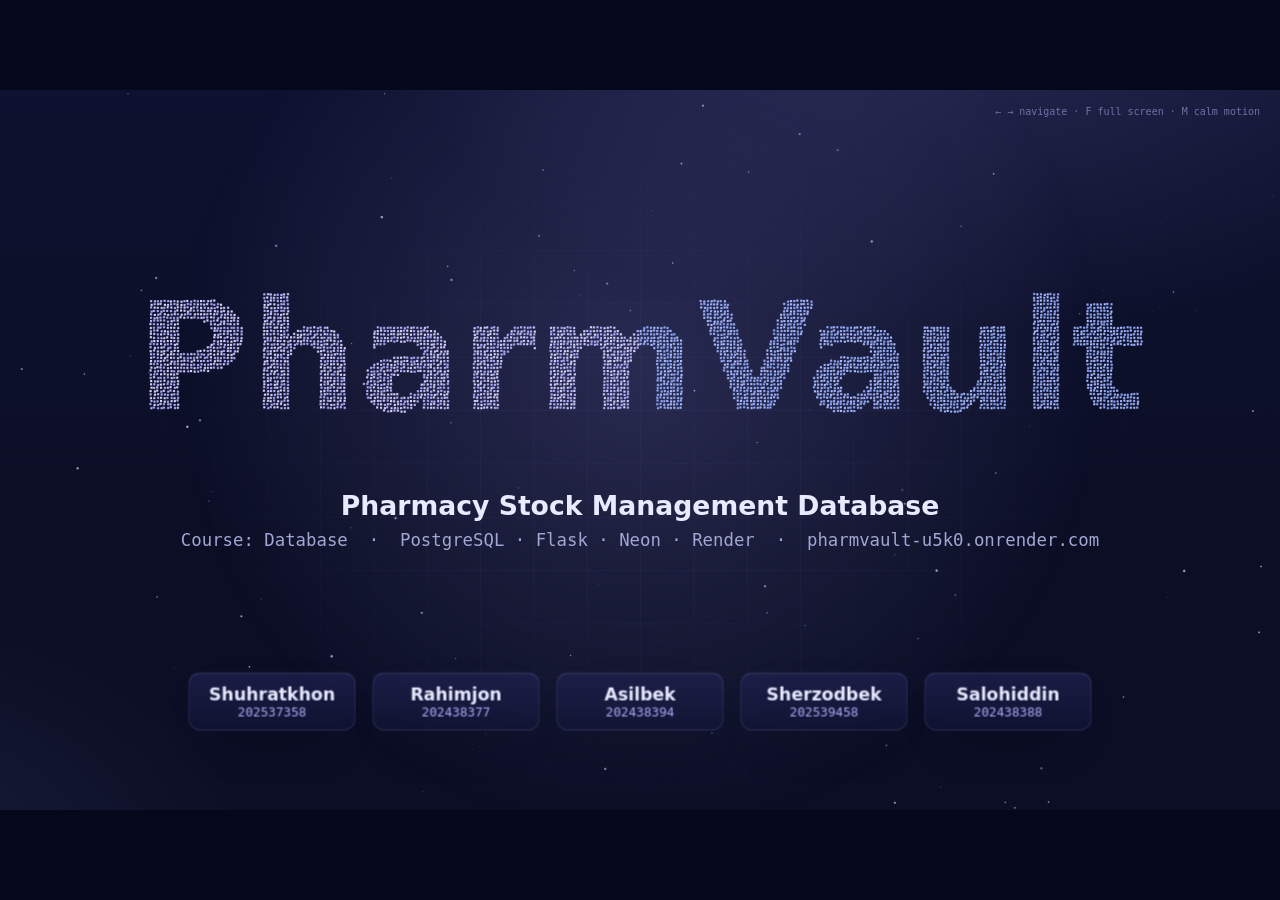
==== presentation.html @ 6c40a57d "Add project presentation" ====
<!DOCTYPE html>
<html lang="en">
<head>
<meta charset="UTF-8" />
<meta name="viewport" content="width=device-width, initial-scale=1.0" />
<title>PharmVault — Database Project</title>
<style>
:root{
  --bg:#0b0e24; --bg2:#0e1230; --panel:#13173a; --line:#262b5c; --line2:#3b4180;
  --lav:#b0adf9; --mauve:#9d9af4; --blue:#8fa8f5; --deep:#6c67d8;
  --text:#e9eaff; --sub:#a2a6d2; --muted:#767bb0;
  --red:#e07289; --yellow:#e6cf8a; --green:#86d1a8;
  --mono:"Cascadia Code","Consolas","SFMono-Regular",monospace;
  --sans:"Segoe UI","Inter",system-ui,-apple-system,sans-serif;
}
*{box-sizing:border-box}
html,body{margin:0;height:100%;background:#05071a;overflow:hidden;font-family:var(--sans);color:var(--text)}
#viewport{position:fixed;inset:0}
#stage{position:absolute;left:50%;top:50%;width:1920px;height:1080px;transform-origin:center center;overflow:hidden;transform:translate(-50%,-50%);
  background:radial-gradient(1400px 800px at 75% -10%,rgba(157,154,244,.16),transparent 60%),
             radial-gradient(1000px 700px at -10% 110%,rgba(143,168,245,.10),transparent 60%),
             linear-gradient(180deg,#0e1230,#0b0e24 65%)}
#grid{position:absolute;inset:0;pointer-events:none;opacity:.35;
  background-image:linear-gradient(rgba(59,65,128,.35) 1px,transparent 1px),linear-gradient(90deg,rgba(59,65,128,.35) 1px,transparent 1px);
  background-size:80px 80px;mask-image:radial-gradient(1100px 700px at 50% 50%,#000 30%,transparent 80%)}
#stars{position:absolute;inset:0;pointer-events:none}

/* ---------- slides ---------- */
.slide{position:absolute;inset:0;padding:96px 120px 110px;display:none}
.slide.active{display:block}
.kicker{font-family:var(--mono);font-size:24px;letter-spacing:.08em;color:var(--lav);display:flex;align-items:center;gap:16px}
.kicker::before{content:"";width:44px;height:2px;background:linear-gradient(90deg,var(--lav),transparent)}
h2{font-size:68px;line-height:1.05;margin:14px 0 0;font-weight:700;letter-spacing:-.01em}
h2 .hl{background:linear-gradient(90deg,var(--lav),var(--blue));-webkit-background-clip:text;background-clip:text;color:transparent}
.lead{font-size:30px;line-height:1.45;color:var(--sub);margin:24px 0 0;max-width:1050px}
.cols{display:grid;grid-template-columns:minmax(0,1fr) minmax(0,1fr);gap:70px;margin-top:46px;align-items:center}
.cols.wide-right{grid-template-columns:600px minmax(0,1fr)}
.bul{list-style:none;margin:0;padding:0;display:grid;gap:22px}
.bul li{font-size:28px;line-height:1.38;color:var(--text);padding-left:40px;position:relative}
.bul li::before{content:"";position:absolute;left:0;top:13px;width:14px;height:14px;border-radius:4px;background:linear-gradient(135deg,var(--lav),var(--deep));box-shadow:0 0 14px rgba(176,173,249,.6)}
.bul li b{color:var(--lav);font-weight:600}
.bul.small li{font-size:24px}
.glass{background:linear-gradient(180deg,rgba(31,35,80,.75),rgba(19,23,58,.6));border:1px solid rgba(176,173,249,.22);border-radius:22px;
  box-shadow:0 30px 80px -40px #000,inset 0 1px 0 rgba(255,255,255,.06);backdrop-filter:blur(6px)}
.mono{font-family:var(--mono)}
.tag{display:inline-block;font-family:var(--mono);font-size:18px;padding:4px 12px;border-radius:999px;border:1px solid var(--line2);color:var(--sub)}
svg text{font-family:var(--sans)}

/* footer */
#footer{position:absolute;left:120px;right:120px;bottom:40px;display:flex;justify-content:space-between;align-items:center;font-family:var(--mono);font-size:18px;color:var(--muted);pointer-events:none}
#footer .brand{display:flex;align-items:center;gap:12px;color:var(--sub)}
#footer .brand svg{width:26px;height:26px}
#progress{position:absolute;left:0;bottom:0;height:4px;background:linear-gradient(90deg,var(--lav),var(--blue));box-shadow:0 0 12px var(--lav);transition:width .5s ease}
#hint{position:absolute;right:30px;top:24px;font-family:var(--mono);font-size:15px;color:var(--muted);opacity:.0;transition:opacity .6s}
#hint.show{opacity:.9}

/* ---------- common entrance animations (only while a slide is active) ---------- */
@keyframes up{from{opacity:0;transform:translateY(30px)}to{opacity:1;transform:none}}
@keyframes fade{from{opacity:0}to{opacity:1}}
@keyframes pop{from{opacity:0;transform:scale(.85)}to{opacity:1;transform:none}}
@keyframes draw{from{stroke-dashoffset:var(--len,1200)}to{stroke-dashoffset:0}}
.active .in{animation:up .8s cubic-bezier(.2,.8,.2,1) both}
.active .in.d1{animation-delay:.15s}.active .in.d2{animation-delay:.3s}.active .in.d3{animation-delay:.45s}
.active .in.d4{animation-delay:.6s}.active .in.d5{animation-delay:.75s}.active .in.d6{animation-delay:.9s}.active .in.d7{animation-delay:1.05s}
.active .bul li{animation:up .7s cubic-bezier(.2,.8,.2,1) both}
.active .bul li:nth-child(1){animation-delay:.35s}.active .bul li:nth-child(2){animation-delay:.5s}.active .bul li:nth-child(3){animation-delay:.65s}
.active .bul li:nth-child(4){animation-delay:.8s}.active .bul li:nth-child(5){animation-delay:.95s}.active .bul li:nth-child(6){animation-delay:1.1s}
.active .bul li:nth-child(7){animation-delay:1.25s}

/* ---------- TITLE ---------- */
#s0{padding:0}
#title-canvas{position:absolute;inset:0}
#s0 .t-fallback{position:absolute;left:0;right:0;top:300px;text-align:center;font-size:230px;font-weight:800;letter-spacing:-.02em;opacity:0;
  background:linear-gradient(90deg,#d4d1ff,#8fa8f5);-webkit-background-clip:text;background-clip:text;color:transparent}
#s0 .t-sub{position:absolute;left:0;right:0;top:600px;text-align:center}
#s0 .t-sub .line1{font-size:40px;color:var(--text);font-weight:600}
#s0 .t-sub .line2{font-size:26px;color:var(--sub);margin-top:14px;font-family:var(--mono)}
#s0 .team{position:absolute;left:0;right:0;bottom:120px;display:flex;justify-content:center;gap:26px;flex-wrap:wrap}
#s0 .member{padding:16px 26px;border-radius:16px;text-align:center;min-width:250px}
#s0 .member b{display:block;font-size:26px;font-weight:600}
#s0 .member span{font-family:var(--mono);font-size:19px;color:var(--lav)}
.active#s0 .t-sub{animation:up 1s 2.2s both}
.active#s0 .member{animation:up .8s both}
.active#s0 .member:nth-child(1){animation-delay:2.5s}.active#s0 .member:nth-child(2){animation-delay:2.62s}.active#s0 .member:nth-child(3){animation-delay:2.74s}
.active#s0 .member:nth-child(4){animation-delay:2.86s}.active#s0 .member:nth-child(5){animation-delay:2.98s}

/* ---------- S1 intro: notes & pills flow into DB ---------- */
@keyframes flow{0%{transform:translate(0,0) rotate(0);opacity:0}12%{opacity:1}75%{opacity:1}100%{transform:translate(var(--dx),var(--dy)) rotate(var(--r));opacity:0}}
@keyframes dbpulse{0%,100%{filter:drop-shadow(0 0 18px rgba(176,173,249,.45))}50%{filter:drop-shadow(0 0 40px rgba(176,173,249,.9))}}
.flow-item{transform-box:fill-box;transform-origin:center}
.active .flow-item{animation:flow 4.2s linear infinite;animation-delay:var(--dl)}
.active .db-cyl{animation:dbpulse 3s ease-in-out infinite}
@keyframes rowsfill{from{opacity:0;transform:translateX(-30px)}to{opacity:1;transform:none}}
.active .db-row{animation:rowsfill .6s both}

/* ---------- S2 objective tiles ---------- */
.tiles{display:grid;grid-template-columns:1fr 1fr;gap:34px;margin-top:56px;position:relative}
.tile{padding:38px 40px;position:relative;overflow:hidden}
.tile .ic{width:64px;height:64px;border-radius:16px;display:grid;place-items:center;background:rgba(176,173,249,.14);border:1px solid rgba(176,173,249,.35)}
.tile .ic svg{width:36px;height:36px;stroke:var(--lav);fill:none;stroke-width:1.8;stroke-linecap:round;stroke-linejoin:round}
.tile h3{font-size:40px;margin:22px 0 10px}
.tile p{font-size:25px;line-height:1.45;color:var(--sub);margin:0}
.tile .num{position:absolute;right:30px;top:24px;font-family:var(--mono);font-size:22px;color:var(--muted)}
@keyframes tileglow{0%,100%{border-color:rgba(176,173,249,.22);box-shadow:0 30px 80px -40px #000}
  10%,30%{border-color:rgba(176,173,249,.95);box-shadow:0 0 50px -6px rgba(157,154,244,.65),0 30px 80px -40px #000}}
.active .tile{animation:pop .7s both,tileglow 6s infinite}
.active .tile:nth-child(1){animation-delay:.2s,1.2s}.active .tile:nth-child(2){animation-delay:.35s,2.7s}
.active .tile:nth-child(3){animation-delay:.5s,4.2s}.active .tile:nth-child(4){animation-delay:.65s,5.7s}

/* ---------- S3 front-end frame with mini UI ---------- */
.frame{position:relative;height:640px;border-radius:26px;padding:16px;
  background:linear-gradient(135deg,rgba(176,173,249,.6),rgba(143,168,245,.2),rgba(108,103,216,.6));box-shadow:0 0 90px -10px rgba(157,154,244,.55)}
.frame-in{position:relative;height:100%;border-radius:16px;background:#0d1030;overflow:hidden}
.ui-top{height:46px;display:flex;align-items:center;gap:9px;padding:0 18px;border-bottom:1px solid var(--line)}
.ui-top i{width:12px;height:12px;border-radius:50%;background:var(--line2)} .ui-top i:nth-child(1){background:var(--red)}.ui-top i:nth-child(2){background:var(--yellow)}.ui-top i:nth-child(3){background:var(--green)}
.ui-top span{margin-left:16px;font-family:var(--mono);font-size:15px;color:var(--muted)}
.ui-body{position:absolute;inset:46px 0 0;display:grid;grid-template-columns:190px 1fr}
.ui-side{border-right:1px solid var(--line);padding:16px;display:grid;align-content:start;gap:10px}
.ui-side div{height:30px;border-radius:8px;background:#1b1f4a}
.ui-side div.on{background:linear-gradient(90deg,var(--lav),var(--mauve))}
.ui-side div.warn{background:rgba(230,207,138,.25)} .ui-side div.dang{background:rgba(224,114,137,.25)}
.screen{position:absolute;inset:0;padding:22px;opacity:0}
@keyframes cycle{0%{opacity:0;transform:translateY(16px)}4%,30%{opacity:1;transform:none}34%,100%{opacity:0;transform:translateY(-10px)}}
.active .screen{animation:cycle 12s infinite}
.active .screen:nth-child(2){animation-delay:4s}.active .screen:nth-child(3){animation-delay:8s}
.ui-label{font-family:var(--mono);font-size:16px;color:var(--lav);margin-bottom:12px}
.ui-tabs{display:flex;gap:10px;margin-bottom:14px}.ui-tabs b{height:30px;width:110px;border-radius:8px;background:#1b1f4a}.ui-tabs b:first-child{background:var(--mauve)}
.ui-row{display:grid;grid-template-columns:50px 2.3fr 1fr 1fr 1.4fr;gap:12px;align-items:center;height:42px;border-bottom:1px solid var(--line);font-size:16px;color:var(--sub)}
.ui-row.h{color:var(--text);font-weight:600;background:#151a45;border-radius:8px 8px 0 0;padding:0 10px}
.ui-row:not(.h){padding:0 10px}
.ui-row .r{color:var(--red);font-weight:700}.ui-row .y{color:var(--yellow);font-weight:700}
.ui-pop{position:absolute;left:60px;right:60px;top:50px;bottom:40px;border-radius:16px;background:#151a45;border:1px solid var(--line2);padding:22px;box-shadow:0 30px 60px -20px #000}
.ui-pop h4{margin:0 0 14px;font-size:22px;display:flex;align-items:center;gap:10px}.ui-pop h4 i{width:12px;height:12px;border-radius:50%}
.ui-dash{display:grid;grid-template-columns:1fr 1fr;gap:16px;height:100%}
.ui-card{border-radius:12px;background:#151a45;border:1px solid var(--line);padding:14px;display:grid;place-items:center}
.ui-card .big{font-size:58px;font-weight:700}
@keyframes spin{to{transform:rotate(360deg)}}
@keyframes growbar{from{transform:scaleY(.1)}to{transform:scaleY(1)}}
.active .ui-bar{transform-origin:bottom;animation:growbar 1.2s cubic-bezier(.2,.8,.2,1) both}

/* ---------- S4 database type ---------- */
.cmp{width:100%;border-collapse:separate;border-spacing:0;font-size:23px;overflow:hidden;border-radius:18px}
.cmp th,.cmp td{padding:15px 18px;text-align:left;border-bottom:1px solid var(--line)}
.cmp th{background:#151a45;color:var(--sub);font-weight:600;font-size:21px}
.cmp td:first-child{color:var(--sub);font-size:21px}
.cmp .ok{color:var(--green)} .cmp .mid{color:var(--yellow)} .cmp .no{color:var(--red)}
.cmp col.pick{background:rgba(176,173,249,.10)}
.cmp th.pick{color:var(--lav);background:#1d2160}
.active .cmp tr{animation:up .6s both}
.active .cmp tr:nth-child(1){animation-delay:.2s}.active .cmp tr:nth-child(2){animation-delay:.3s}.active .cmp tr:nth-child(3){animation-delay:.4s}.active .cmp tr:nth-child(4){animation-delay:.5s}
.active .cmp tr:nth-child(5){animation-delay:.6s}.active .cmp tr:nth-child(6){animation-delay:.7s}.active .cmp tr:nth-child(7){animation-delay:.8s}
@keyframes rise{from{transform:scaleY(.05)}to{transform:scaleY(1)}}
.pillar{transform-box:fill-box;transform-origin:bottom}
.active .pillar{animation:rise 1.4s cubic-bezier(.2,.8,.2,1) both}
.active .pillar.p2{animation-delay:.25s}.active .pillar.p3{animation-delay:.5s}
@keyframes halo{0%,100%{opacity:.45}50%{opacity:1}}
.active .halo{animation:halo 2.6s ease-in-out infinite}

/* ---------- S5 timeline ---------- */
.tl{position:relative;margin-top:70px;height:560px}
.tl-line{position:absolute;left:90px;right:90px;top:120px;height:4px;border-radius:2px;background:linear-gradient(90deg,var(--yellow),var(--mauve),var(--red))}
@keyframes travel{0%{left:90px}33%{left:calc(50% - 14px)}36%{left:calc(50% - 14px)}70%{left:calc(100% - 118px)}100%{left:calc(100% - 118px)}}
.tl-dot{position:absolute;top:108px;width:28px;height:28px;border-radius:50%;background:#fff;box-shadow:0 0 30px 8px rgba(176,173,249,.8);left:90px}
.active .tl-dot{animation:travel 7s ease-in-out infinite}
.tl-node{position:absolute;top:0;width:520px;text-align:center}
.tl-node .time{font-family:var(--mono);font-size:30px;line-height:40px;color:var(--text);margin-bottom:59px}
.tl-node .pin{width:46px;height:46px;border-radius:50%;margin:0 auto;border:4px solid currentColor;background:var(--bg);position:relative;top:0;box-shadow:0 0 24px currentColor}
.tl-node .card{margin-top:16px;padding:28px 30px;text-align:left}
.tl-node .card h4{font-size:30px;margin:0 0 10px}
.tl-node .card p{font-size:23px;line-height:1.45;color:var(--sub);margin:0}
.tl-node .card code{font-family:var(--mono);font-size:19px;color:var(--lav)}

/* ---------- S6 rings ---------- */
.rings{position:relative;height:640px;perspective:1400px}
.ring{position:absolute;left:50%;top:50%;border-radius:50%;border:3px solid;transform-style:preserve-3d}
@keyframes ringA{from{transform:translate(-50%,-50%) rotateX(68deg) rotateZ(0)}to{transform:translate(-50%,-50%) rotateX(68deg) rotateZ(360deg)}}
@keyframes ringB{from{transform:translate(-50%,-50%) rotateX(68deg) rotateY(18deg) rotateZ(360deg)}to{transform:translate(-50%,-50%) rotateX(68deg) rotateY(18deg) rotateZ(0)}}
@keyframes ringC{from{transform:translate(-50%,-50%) rotateX(68deg) rotateY(-14deg) rotateZ(0)}to{transform:translate(-50%,-50%) rotateX(68deg) rotateY(-14deg) rotateZ(360deg)}}
.ring.r1{width:600px;height:600px;border-color:rgba(176,173,249,.9);box-shadow:0 0 40px rgba(176,173,249,.4);transform:translate(-50%,-50%) rotateX(68deg)}
.ring.r2{width:430px;height:430px;border-color:rgba(143,168,245,.9);box-shadow:0 0 40px rgba(143,168,245,.4);transform:translate(-50%,-50%) rotateX(68deg)}
.ring.r3{width:260px;height:260px;border-color:rgba(108,103,216,1);box-shadow:0 0 40px rgba(108,103,216,.6);transform:translate(-50%,-50%) rotateX(68deg)}
.active .ring.r1{animation:ringA 18s linear infinite}.active .ring.r2{animation:ringB 13s linear infinite}.active .ring.r3{animation:ringC 9s linear infinite}
.ring::after{content:"";position:absolute;top:-9px;left:50%;width:16px;height:16px;border-radius:50%;background:#fff;box-shadow:0 0 18px 4px currentColor}
.ring.r1::after{color:var(--lav)}.ring.r2::after{color:var(--blue)}.ring.r3::after{color:var(--deep)}
.core{position:absolute;left:50%;top:50%;width:120px;height:120px;transform:translate(-50%,-50%);border-radius:50%;
  background:radial-gradient(circle at 35% 30%,#fff,#b0adf9 40%,#3c3a9a);box-shadow:0 0 80px 20px rgba(157,154,244,.55)}
.ring-label{position:absolute;font-family:var(--mono);font-size:22px;padding:6px 14px;border-radius:999px;background:rgba(13,16,48,.85);border:1px solid}
.levels{display:grid;gap:22px}
.level{padding:24px 28px;display:grid;grid-template-columns:auto 1fr;gap:22px;align-items:start}
.level .lv{font-family:var(--mono);font-size:20px;padding:8px 14px;border-radius:10px;white-space:nowrap}
.level h4{font-size:29px;margin:0 0 8px}
.level p{font-size:22px;line-height:1.45;color:var(--sub);margin:0}
.level code{font-family:var(--mono);font-size:19px;color:var(--lav)}

/* ---------- S7 three tier ---------- */
@keyframes packetGo{0%{offset-distance:0%;opacity:0}6%{opacity:1}46%{offset-distance:100%;opacity:1}50%{opacity:0;offset-distance:100%}100%{opacity:0;offset-distance:100%}}
@keyframes packetBack{0%,50%{offset-distance:100%;opacity:0}56%{opacity:1}96%{offset-distance:0%;opacity:1}100%{offset-distance:0%;opacity:0}}
.packet{position:absolute;left:0;top:0;offset-path:path("M 250 250 L 1430 250");offset-rotate:0deg;font-family:var(--mono);font-size:20px;
  padding:8px 16px;border-radius:999px;white-space:nowrap;transform:translate(-50%,-50%)}
.packet.go{background:var(--lav);color:#0b0e24;box-shadow:0 0 30px rgba(176,173,249,.9)}
.packet.back{background:var(--green);color:#0b0e24;box-shadow:0 0 30px rgba(134,209,168,.9);offset-path:path("M 250 300 L 1430 300")}
.active .packet.go{animation:packetGo 6s ease-in-out infinite}
.active .packet.back{animation:packetBack 6s ease-in-out infinite}
.tier-cap{font-size:24px;line-height:1.45;color:var(--sub)}
.tier-cap h4{font-size:32px;color:var(--text);margin:0 0 10px}
.tier-cap code{font-family:var(--mono);font-size:19px;color:var(--lav)}
@keyframes bob{0%,100%{transform:translateY(0)}50%{transform:translateY(-12px)}}
.active .cube{animation:bob 4s ease-in-out infinite}
.active .cube.c2{animation-delay:-1.3s}.active .cube.c3{animation-delay:-2.6s}

/* ---------- S8 ER ---------- */
.er text{font-size:15px;fill:var(--sub)}
.er .th{font-size:17px;font-weight:700;fill:#0b0e24}
.er .pk{fill:var(--yellow);font-weight:700}
.er .fk{fill:var(--blue);font-weight:700}
.er .tbl{opacity:1}
.active .er .tbl{animation:pop .6s both}
.er .rel{fill:none;stroke:var(--lav);stroke-width:2.2;stroke-dasharray:var(--len,1200);stroke-dashoffset:0}
.active .er .rel{animation:draw 1.2s ease-out both;animation-delay:1.2s}
.notes{display:grid;gap:18px}
.note{padding:20px 24px;font-size:22px;line-height:1.45;color:var(--sub)}
.note b{color:var(--text)} .note code{font-family:var(--mono);font-size:19px;color:var(--lav)}

/* ---------- S9 star ---------- */
@keyframes orbitIn{0%{transform:rotate(-120deg) translate(var(--ox),var(--oy)) rotate(120deg) scale(.6);opacity:0}
  60%{opacity:1}100%{transform:rotate(0) translate(0,0) rotate(0) scale(1);opacity:1}}
.dim{transform-box:fill-box;transform-origin:center}
.active .dim{animation:orbitIn 1.8s cubic-bezier(.2,.8,.2,1) both}
.active .dim:nth-of-type(2){animation-delay:.12s}.active .dim:nth-of-type(3){animation-delay:.24s}.active .dim:nth-of-type(4){animation-delay:.36s}.active .dim:nth-of-type(5){animation-delay:.48s}
.star text{font-size:16px;fill:var(--sub)}
.star .dh{font-size:19px;font-weight:700;fill:var(--text)}
.star .fh{font-size:22px;font-weight:800;fill:#0b0e24}
.star .ray{stroke:var(--lav);stroke-width:2.5;stroke-dasharray:var(--len,400);fill:none}
.active .star .ray{animation:draw 1s ease-out 1.7s both}
@keyframes factglow{0%,100%{filter:drop-shadow(0 0 16px rgba(176,173,249,.6))}50%{filter:drop-shadow(0 0 40px rgba(176,173,249,1))}}
.active .fact{animation:factglow 3s ease-in-out infinite}

/* ---------- S10 pipeline ---------- */
.pipe{position:relative;height:420px;margin-top:40px}
.pipe-track{position:absolute;left:110px;right:110px;top:110px;height:14px;border-radius:7px;background:repeating-linear-gradient(90deg,#262b5c 0 30px,#1b1f4a 30px 60px)}
@keyframes belt{to{background-position:60px 0}}
.active .pipe-track{animation:belt 1s linear infinite}
@keyframes ship{0%{left:110px}100%{left:calc(100% - 160px)}}
.pkg{position:absolute;top:84px;width:56px;height:56px;border-radius:12px;background:linear-gradient(135deg,#fff,var(--lav));box-shadow:0 0 30px rgba(176,173,249,.9);left:110px}
.active .pkg{animation:ship 6s ease-in-out infinite}
.stations{position:absolute;inset:0;display:grid;grid-template-columns:repeat(5,1fr);gap:24px}
.station{text-align:center}
.station .orb{width:96px;height:96px;margin:68px auto 0;border-radius:50%;display:grid;place-items:center;background:radial-gradient(circle at 35% 30%,#2a2f6e,#13173a);border:2px solid var(--line2);font-family:var(--mono);font-size:22px;color:var(--lav);position:relative;z-index:1}
.station h4{font-size:28px;margin:22px 0 8px}
.station p{font-size:20px;line-height:1.45;color:var(--sub);margin:0}
.station code{font-family:var(--mono);font-size:17px;color:var(--lav)}
.webpipe{margin-top:22px;padding:24px 30px;display:flex;align-items:center;gap:22px;font-size:24px;color:var(--sub)}
.webpipe .chip{font-family:var(--mono);font-size:20px;padding:8px 16px;border-radius:12px;background:#1b1f4a;color:var(--text);white-space:nowrap}
.webpipe .arr{color:var(--lav);font-size:28px}

/* ---------- S11/S12 code editors ---------- */
.editor{border-radius:18px;overflow:hidden}
.editor .bar{height:44px;display:flex;align-items:center;gap:9px;padding:0 18px;background:#151a45;border-bottom:1px solid var(--line)}
.editor .bar i{width:12px;height:12px;border-radius:50%}.editor .bar i:nth-child(1){background:var(--red)}.editor .bar i:nth-child(2){background:var(--yellow)}.editor .bar i:nth-child(3){background:var(--green)}
.editor .bar span{margin-left:14px;font-family:var(--mono);font-size:16px;color:var(--muted)}
.editor .bar .op{margin-left:auto;font-family:var(--mono);font-size:16px;padding:4px 12px;border-radius:8px;color:#0b0e24;font-weight:700}
pre.code{margin:0;padding:22px 26px;font-family:var(--mono);font-size:21px;line-height:1.55;color:var(--text);white-space:pre;min-height:var(--mh,120px)}
.k{color:#b0adf9;font-weight:700}.s{color:#86d1a8}.n{color:#e6cf8a}.c{color:#767bb0;font-style:italic}.f{color:#8fa8f5}
#s11 pre.code,#s12 pre.code{font-size:20px;line-height:1.5;padding:16px 24px}
#s11 .crud-row,#s12 .crud-row{margin-top:18px}
#s11 .crud-fig,#s12 .crud-fig{width:230px;height:230px}#s11 .crud-row,#s12 .crud-row{grid-template-columns:230px 1fr}
.caret{display:inline-block;width:11px;height:24px;background:var(--lav);vertical-align:-4px;animation:blink 1s steps(1) infinite}
@keyframes blink{50%{opacity:0}}
.result{border-radius:16px;overflow:hidden;font-size:20px}
.result .rh,.result .rr{display:grid;grid-template-columns:70px 2.2fr 1fr 1.2fr 1.6fr;gap:10px;padding:13px 18px;border-bottom:1px solid var(--line)}
.result .rh{background:#151a45;color:var(--sub);font-weight:600}
.result .rr{color:var(--text)}
.result.wait .rr{opacity:0}
.result .rr{transition:opacity .4s,transform .4s}
.result.show .rr{opacity:1}
.rr .r{color:var(--red);font-weight:700}.rr .y{color:var(--yellow);font-weight:700}
@keyframes cellflash{0%{background:rgba(176,173,249,.0)}30%{background:rgba(176,173,249,.45)}100%{background:rgba(176,173,249,.12)}}
.cellnew{border-radius:6px;padding:0 6px}
.flash .cellnew{animation:cellflash 1.4s both}
@keyframes dissolve{0%{opacity:1;filter:blur(0);transform:none}100%{opacity:0;filter:blur(8px);transform:translateX(60px) scale(.96)}}
.gone{animation:dissolve 1.2s forwards}
.dust{position:absolute;width:6px;height:6px;border-radius:50%;background:var(--red);pointer-events:none}
@keyframes dust{to{transform:translate(var(--x),var(--y));opacity:0}}

/* ---------- S13 adv/limits ---------- */
.two{display:grid;grid-template-columns:1fr 1fr;gap:56px;margin-top:40px}
.col h3{font-size:34px;margin:0 0 20px;display:flex;align-items:center;gap:14px}
.col h3 i{width:16px;height:16px;border-radius:4px}
.card{padding:19px 26px;margin-bottom:15px;font-size:26px;line-height:1.38;color:var(--sub)}
#s13 .two{margin-top:30px}
.card b{color:var(--text)}
.adv .card{border-color:rgba(143,168,245,.45)}
.lim .card{border-color:rgba(118,123,176,.35);background:linear-gradient(180deg,rgba(40,42,70,.7),rgba(24,26,48,.6))}
@keyframes floatUp{from{opacity:0;transform:translateY(50px)}to{opacity:1;transform:none}}
@keyframes sinkIn{from{opacity:0;transform:translateY(-40px)}to{opacity:1;transform:none}}
.active .adv .card{animation:floatUp .7s both}.active .lim .card{animation:sinkIn .7s both}
.active .card:nth-child(2){animation-delay:.2s}.active .card:nth-child(3){animation-delay:.35s}.active .card:nth-child(4){animation-delay:.5s}.active .card:nth-child(5){animation-delay:.65s}.active .card:nth-child(6){animation-delay:.8s}

/* ---------- S14 rocket ---------- */
@keyframes launch{0%{transform:translateY(260px)}15%{transform:translateY(250px) translateX(-2px)}20%{transform:translateY(250px) translateX(2px)}100%{transform:translateY(-40px)}}
@keyframes hover{0%,100%{transform:translateY(-40px)}50%{transform:translateY(-58px)}}
@keyframes flame{0%,100%{transform:scaleY(1);opacity:.95}50%{transform:scaleY(1.35);opacity:.75}}
@keyframes streak{from{transform:translateY(-200px);opacity:0}20%{opacity:.8}to{transform:translateY(900px);opacity:0}}
.rocket-wrap{position:relative;height:760px;overflow:hidden}
.rocket{position:absolute;left:50%;top:120px;margin-left:-90px;width:180px}
.active .rocket{animation:launch 2.6s cubic-bezier(.5,0,.2,1) both,hover 3.5s ease-in-out 2.6s infinite}
.flame{transform-box:fill-box;transform-origin:top center}
.active .flame{animation:flame .18s ease-in-out infinite}
.streak{position:absolute;width:3px;height:120px;border-radius:2px;background:linear-gradient(transparent,rgba(176,173,249,.9))}
.active .streak{animation:streak 1.6s linear infinite}
.links{display:grid;gap:16px;margin-top:30px}
.links a{display:flex;align-items:center;gap:16px;padding:18px 24px;font-size:26px;color:var(--text);text-decoration:none}
.links a span{font-family:var(--mono);font-size:22px;color:var(--lav)}

/* ---------- S15 references ---------- */
.refs{list-style:none;padding:0;margin:36px 0 0;columns:2;column-gap:70px}
.refs li{break-inside:avoid;font-size:24px;line-height:1.4;color:var(--sub);padding:15px 0 15px 34px;position:relative;border-bottom:1px solid rgba(59,65,128,.5)}
.refs li::before{content:"";position:absolute;left:4px;top:31px;width:10px;height:10px;border-radius:50%;background:var(--lav);box-shadow:0 0 12px var(--lav)}
.refs b{color:var(--text)} .refs span{font-family:var(--mono);font-size:20px;color:var(--lav);word-break:break-all}
.active .refs li{animation:up .6s both}
.active .refs li:nth-child(n){animation-delay:calc(var(--i) * .08s)}


/* ---------- logos & topic figures ---------- */
svg.lg{display:block}
svg.sti{fill:none;stroke:currentColor;stroke-width:1.9;stroke-linecap:round;stroke-linejoin:round;flex:none}
.station .orb{width:124px;height:124px;margin-top:56px;background:radial-gradient(circle at 35% 30%,#2a2f6e,#10133a);border:2px solid rgba(176,173,249,.45);box-shadow:0 0 34px -6px rgba(157,154,244,.6)}
.station .orb .lg{width:60px;height:60px}
.station .orb .step{position:absolute;top:-8px;right:-10px;font-family:var(--mono);font-size:16px;color:var(--lav);background:#151a45;border:1px solid var(--line2);border-radius:999px;padding:3px 9px}
.pipe-track{top:111px}.pkg{top:90px}
@keyframes orbglow{0%,100%{box-shadow:0 0 34px -6px rgba(157,154,244,.6)}50%{box-shadow:0 0 60px 4px rgba(157,154,244,.85)}}
.active .station .orb{animation:orbglow 3s ease-in-out infinite}
.active .station:nth-child(2) .orb{animation-delay:.6s}.active .station:nth-child(3) .orb{animation-delay:1.2s}.active .station:nth-child(4) .orb{animation-delay:1.8s}.active .station:nth-child(5) .orb{animation-delay:2.4s}
.webpipe .chip{display:inline-flex;align-items:center;gap:10px}
.webpipe .chip .lg{width:26px;height:26px}
.editor .bar .lg-sm{width:20px;height:20px;margin-left:14px;display:block}
.editor .bar .lg-sm + span{margin-left:8px}
.crud-row{display:grid;grid-template-columns:270px 1fr;gap:26px;align-items:center;margin-top:24px}
.crud-row .bul{gap:16px}.crud-row .bul li{font-size:23px}
.crud-fig{width:270px;height:270px;overflow:visible}
@keyframes orbit{to{transform:rotate(360deg)}}
@keyframes counter{to{transform:rotate(-360deg)}}
.orbit{transform-box:view-box;transform-origin:135px 135px}
.orbit .cnt{transform-box:fill-box;transform-origin:center}
.active .orbit{animation:orbit 12s linear infinite}
.active .orbit .cnt{animation:counter 12s linear infinite}
.card{display:flex;gap:18px;align-items:flex-start}
.card .sti{width:34px;height:34px;margin-top:2px}
.adv .card .sti{color:var(--blue)}.lim .card .sti{color:var(--muted)}
.scale-fig{position:absolute;right:120px;top:70px;width:330px;height:230px;overflow:visible}
@keyframes sway{0%,100%{transform:rotate(-9deg)}50%{transform:rotate(-5deg)}}
.beam{transform-box:view-box;transform-origin:165px 70px}
.active .beam{animation:sway 4s ease-in-out infinite}
.pan{transform-box:fill-box;transform-origin:top center}
@keyframes counterSway{0%,100%{transform:rotate(9deg)}50%{transform:rotate(5deg)}}
.active .pan{animation:counterSway 4s ease-in-out infinite}
.refs li.ic::before{display:none}
.refs li.ic{padding-left:52px}
.refs li .ref-ic{position:absolute;left:0;top:19px;width:32px;height:32px}
.logo-belt{position:absolute;left:120px;right:120px;bottom:120px;display:flex;justify-content:space-between;align-items:center}
.logo-belt .bub{width:84px;height:84px;border-radius:50%;display:grid;place-items:center;background:radial-gradient(circle at 35% 30%,#262b62,#10133a);border:1px solid rgba(176,173,249,.3);box-shadow:0 0 30px -10px rgba(157,154,244,.7)}
.logo-belt .bub .lg{width:42px;height:42px}
@keyframes bob2{0%,100%{transform:translateY(0)}50%{transform:translateY(-14px)}}
.active .logo-belt .bub{animation:up .6s both,bob2 4s ease-in-out infinite}
.active .logo-belt .bub:nth-child(1){animation-delay:1.00s,0.00s}.active .logo-belt .bub:nth-child(2){animation-delay:1.07s,-0.35s}.active .logo-belt .bub:nth-child(3){animation-delay:1.14s,-0.70s}.active .logo-belt .bub:nth-child(4){animation-delay:1.21s,-1.05s}.active .logo-belt .bub:nth-child(5){animation-delay:1.28s,-1.40s}.active .logo-belt .bub:nth-child(6){animation-delay:1.35s,-1.75s}.active .logo-belt .bub:nth-child(7){animation-delay:1.42s,-2.10s}.active .logo-belt .bub:nth-child(8){animation-delay:1.49s,-2.45s}.active .logo-belt .bub:nth-child(9){animation-delay:1.56s,-2.80s}.active .logo-belt .bub:nth-child(10){animation-delay:1.63s,-3.15s}.active .logo-belt .bub:nth-child(11){animation-delay:1.70s,-3.50s}

/* ---------- slide 5: animated pharmacy day (15 s loop) ---------- */
#s5 .day{margin-top:16px}
#s5 .clock-row{position:relative;height:74px}
#s5 .clock-row .cl{position:absolute;top:0;transform:translateX(-50%);font-family:var(--mono);font-size:30px;color:var(--muted)}
#s5 .clock-row .ln{position:absolute;left:12%;right:12%;top:54px;height:4px;border-radius:2px;background:linear-gradient(90deg,var(--yellow),var(--mauve),var(--red));opacity:.8}
#s5 .clock-row .pt{position:absolute;top:46px;left:12%;width:20px;height:20px;border-radius:50%;background:#fff;box-shadow:0 0 22px 6px rgba(176,173,249,.8);transform:translateX(-50%)}
#s5 .scene{position:relative;height:610px;border-radius:24px;overflow:hidden;border:1px solid rgba(176,173,249,.22);margin-top:6px}
#s5 .room{position:absolute;inset:0;width:100%;height:100%}
#s5 .pv{position:absolute;left:560px;top:10px;width:560px;height:192px;padding:11px 20px;border-radius:16px;
  background:linear-gradient(180deg,rgba(29,33,80,.97),rgba(19,23,58,.97));border:1px solid rgba(176,173,249,.55);box-shadow:0 0 44px -6px rgba(157,154,244,.65)}
#s5 .pv h5{margin:0 0 8px;font-family:var(--mono);font-size:18px;color:var(--lav);display:flex;align-items:center;gap:10px;font-weight:600}
#s5 .pvx{width:20px;height:20px;border-radius:6px;background:#4a48b8;position:relative}
#s5 .pvx::before,#s5 .pvx::after{content:"";position:absolute;background:#f1f0ff;left:8px;top:4px;width:4px;height:12px}
#s5 .pvx::after{left:4px;top:8px;width:12px;height:4px}
#s5 .pv .row{display:flex;justify-content:space-between;align-items:center;font-size:20px;padding:5px 12px;border-radius:9px;background:#151a45;margin-top:6px;color:var(--text)}
#s5 .pv .row b{font-family:var(--mono);font-size:18px;color:var(--sub)}
#s5 .pv .g{color:var(--green)!important}#s5 .r{color:var(--red)!important}#s5 .y{color:var(--yellow)!important}
#s5 .pv .file{display:inline-flex;gap:10px;align-items:center;font-family:var(--mono);font-size:18px;padding:6px 12px;border-radius:9px;background:#1d6b45;color:#e6fff0}
#s5 .pv .file span{color:#bdf0d3}
#s5 .pv .badge{margin-top:8px;font-size:17px;color:var(--green)}
#s5 .pv .search{display:flex;align-items:center;gap:10px;padding:8px 12px;border-radius:10px;background:#0d1030;border:1px solid var(--lav);font-size:21px}
#s5 .pv .mag{color:var(--lav);font-size:22px}
#s5 .pv .typed{display:inline-block;overflow:hidden;white-space:nowrap;width:7.4ch;font-family:var(--mono);border-right:2px solid var(--lav)}
#s5 .pv .chipf{margin-left:auto;font-size:15px;padding:3px 10px;border-radius:999px;background:rgba(134,209,168,.18);color:var(--green)}
#s5 .pv .q{display:inline-grid}#s5 .pv .q i{grid-area:1/1;font-style:normal}
#s5 .pv .qn{opacity:0;color:var(--yellow);text-shadow:0 0 12px rgba(230,207,138,.9)}
#s5 .pv .dot{display:inline-block;width:12px;height:12px;border-radius:50%;margin-right:10px;vertical-align:1px}
#s5 .pv .dot.r{background:var(--red)}#s5 .pv .dot.y{background:var(--yellow)}
#s5 .capline{position:absolute;left:0;right:0;bottom:20px;text-align:center}
#s5 .cap{display:inline-block;padding:12px 26px;border-radius:999px;background:rgba(11,14,36,.88);border:1px solid var(--line2);font-size:25px;color:var(--sub)}
#s5 .cap b{color:var(--text)}#s5 .cap code{font-family:var(--mono);color:var(--lav)}
/* static (calm / print) state = 08:00 */
#s5 .p2,#s5 .p3,#s5 .cw,#s5 .bubble,#s5 .moon,#s5 .clip,#s5 .warnmark,#s5 .nightov{opacity:0}
#s5 .lapglow{opacity:.25}
#s5 .newstock{transform-box:fill-box;transform-origin:bottom}
#s5 .bubble{transform-box:fill-box;transform-origin:0% 100%}
@keyframes s5ph1{0%,1%{opacity:0;transform:translateY(12px)}5%,31%{opacity:1;transform:none}33%,100%{opacity:0;transform:none}}
@keyframes s5ph2{0%,34%{opacity:0;transform:translateY(12px)}38%,64%{opacity:1;transform:none}66%,100%{opacity:0;transform:none}}
@keyframes s5ph3{0%,67%{opacity:0;transform:translateY(12px)}71%,97%{opacity:1;transform:none}99%,100%{opacity:0;transform:none}}
@keyframes s5clk{0%,28%{left:12%}36%,61%{left:50%}69%,94%{left:88%}100%{left:12%}}
@keyframes s5on1{0%,31%{color:#e6cf8a;text-shadow:0 0 18px rgba(230,207,138,.8)}34%,100%{color:#767bb0;text-shadow:none}}
@keyframes s5on2{0%,33%{color:#767bb0;text-shadow:none}36%,64%{color:#b0adf9;text-shadow:0 0 18px rgba(176,173,249,.8)}67%,100%{color:#767bb0;text-shadow:none}}
@keyframes s5on3{0%,66%{color:#767bb0;text-shadow:none}69%,96%{color:#e07289;text-shadow:0 0 18px rgba(224,114,137,.8)}100%{color:#767bb0;text-shadow:none}}
@keyframes s5walk{0%,10%{transform:translateX(0)}16%,28%{transform:translateX(-360px)}34%,68%{transform:translateX(0)}74%,94%{transform:translateX(-360px)}100%{transform:translateX(0)}}
@keyframes s5bob{0%,100%{transform:translateY(0)}50%{transform:translateY(-4px)}}
@keyframes s5box{0%{transform:translateX(0);opacity:0}2%{opacity:1}12%{transform:translateX(-1060px);opacity:1}16%,100%{transform:translateX(-1060px);opacity:0}}
@keyframes s5stock{0%,15%{opacity:0;transform:scaleY(.4)}21%,100%{opacity:1;transform:none}}
@keyframes s5cust{0%,33%{transform:translateX(420px);opacity:0}35%{opacity:1}41%,58%{transform:translateX(0);opacity:1}64%{transform:translateX(420px);opacity:1}66%,100%{transform:translateX(420px);opacity:0}}
@keyframes s5bubble{0%,42%{opacity:0;transform:scale(.6)}45%,57%{opacity:1;transform:none}59%,100%{opacity:0;transform:scale(.6)}}
@keyframes s5lap{0%,38%{opacity:.25}42%,62%{opacity:1}66%,100%{opacity:.25}}
@keyframes s5night{0%,66%{opacity:0}71%,95%{opacity:.5}100%{opacity:0}}
@keyframes s5moon{0%,66%{opacity:0}71%,95%{opacity:1}100%{opacity:0}}
@keyframes s5sun{0%,66%{opacity:1}70%,96%{opacity:0}100%{opacity:1}}
@keyframes s5type{0%,37%{width:0;animation-timing-function:steps(7,end)}45%,64%{width:7.4ch}66%,100%{width:0}}
@keyframes s5qo{0%,48%{opacity:1}50%,100%{opacity:0}}
@keyframes s5qn{0%,48%{opacity:0}50%,64%{opacity:1}66%,100%{opacity:0}}
@keyframes s5dash{to{stroke-dashoffset:-56}}
#s5.active .p1{animation:s5ph1 15s infinite}#s5.active .p2{animation:s5ph2 15s infinite}#s5.active .p3{animation:s5ph3 15s infinite}
#s5.active .p1 .st{animation:s5ph1 15s infinite both}#s5.active .p2 .st{animation:s5ph2 15s infinite both}#s5.active .p3 .st{animation:s5ph3 15s infinite both}
#s5.active .clock-row .pt{animation:s5clk 15s ease-in-out infinite}
#s5.active .c1{animation:s5on1 15s infinite}#s5.active .c2{animation:s5on2 15s infinite}#s5.active .c3{animation:s5on3 15s infinite}
#s5.active .pw{animation:s5walk 15s ease-in-out infinite}
#s5.active .bob{animation:s5bob .7s ease-in-out infinite}
#s5.active .boxg{animation:s5box 15s linear infinite}
#s5.active .newstock{animation:s5stock 15s infinite}
#s5.active .cw{animation:s5cust 15s ease-in-out infinite}
#s5.active .bubble{animation:s5bubble 15s infinite}
#s5.active .lapglow{animation:s5lap 15s infinite}
#s5.active .nightov{animation:s5night 15s infinite}
#s5.active .moon,#s5.active .clip,#s5.active .warnmark{animation:s5moon 15s infinite}
#s5.active .sun{animation:s5sun 15s infinite}
#s5.active .warnmark .bl{animation:blink 1s steps(1) infinite}
#s5.active .typed{animation:s5type 15s infinite}
#s5.active .qo{animation:s5qo 15s infinite}#s5.active .qn{animation:s5qn 15s infinite}
#s5.active .pvlink{animation:s5dash 1.2s linear infinite}
body.calm #s5 *{animation:none!important}
/* ---------- calm mode (M key) and print ---------- */
body.calm *,body.calm *::before,body.calm *::after{animation-duration:.001s!important;animation-delay:0s!important;animation-iteration-count:1!important;transition:none!important}
body.calm .screen{animation:none!important;opacity:0}
body.calm .screen:first-child{opacity:1}
body.calm .tl-dot{animation:none!important}
body.calm .packet{animation:none!important;offset-distance:50%;opacity:1}
body.calm .packet.back{display:none}
@media print{
  @page{size:1920px 1080px;margin:0}
  html,body{overflow:visible;height:auto;background:#0b0e24;-webkit-print-color-adjust:exact;print-color-adjust:exact}
  #viewport{position:static;display:block}
  #stage{transform:none!important;height:auto;overflow:visible;background:none}
  #stars,#grid,#hint,#progress,#title-canvas{display:none!important}
  .slide{display:block!important;position:relative;width:1920px;height:1080px;page-break-after:always;break-after:page;overflow:hidden;
    background:radial-gradient(1400px 800px at 75% -10%,rgba(157,154,244,.16),transparent 60%),linear-gradient(180deg,#0e1230,#0b0e24 65%)}
  *,*::before,*::after{animation:none!important;transition:none!important}
  #s0 .t-fallback{opacity:1!important}
  .result .rr{opacity:1!important}
  .screen{opacity:0!important}.screen:first-child{opacity:1!important}
  .packet.back{display:none}
  .rocket{transform:translateY(-40px)}
  #footer{display:none}
}

/* page 06 map diagram */
.lf-t{font-family:'Segoe UI',system-ui,sans-serif;fill:#e9eaff}
.lf-m{font-family:Consolas,'Cascadia Mono',monospace}
.lf-sub{fill:#9aa0d6}
.lf-flow{stroke-dasharray:10 12;animation:lfdash 1.2s linear infinite}
@keyframes lfdash{to{stroke-dashoffset:-44}}

/* PyCharm screenshots: small thumbnails, full screen on click */
.shots{position:absolute;top:70px;right:90px;display:flex;gap:18px;align-items:flex-start;z-index:5}
.shot{position:relative;padding:0;border:1.5px solid rgba(176,173,249,.55);border-radius:12px;background:#0e1236;cursor:zoom-in;overflow:hidden;
  box-shadow:0 16px 40px -18px #000;transition:transform .25s,border-color .25s,box-shadow .25s}
.shot:hover{transform:translateY(-4px) scale(1.04);border-color:#b0adf9;box-shadow:0 0 30px -6px rgba(176,173,249,.8)}
.shot img{display:block;height:104px;width:auto}
.shot .zoom{position:absolute;top:6px;right:6px;width:28px;height:28px;border-radius:8px;background:rgba(11,14,44,.85);color:#e9eaff;font-size:17px;line-height:28px;text-align:center}
.shot .cap{display:block;padding:5px 10px;font-family:var(--mono);font-size:14px;color:#c9cbf2;text-align:left;border-top:1px solid #262b66}
#lightbox{position:fixed;inset:0;z-index:9999;display:flex;flex-direction:column;align-items:center;justify-content:center;gap:16px;
  background:rgba(5,7,25,.93);opacity:0;pointer-events:none;transition:opacity .25s;cursor:zoom-out}
#lightbox.open{opacity:1;pointer-events:auto}
#lightbox img{max-width:96vw;max-height:88vh;border-radius:12px;border:1px solid #333a85;box-shadow:0 30px 90px -20px #000;transform:scale(.92);transition:transform .25s}
#lightbox.open img{transform:none}
#lightbox p{margin:0;font-family:Consolas,monospace;font-size:15px;color:#9aa0d6}
@media print{.shots{display:none}}

/* code crops inside the editor boxes (click to enlarge) */
.editor .crop{display:block;width:100%;padding:14px 16px;border:0;cursor:zoom-in}
.editor .crop img{display:block;width:100%;height:auto;border-radius:4px;transition:filter .2s}
.editor .crop:hover img{filter:brightness(1.18)}
</style>
</head>
<body>
<div id="viewport"><div id="stage">
<svg width="0" height="0" style="position:absolute" aria-hidden="true"><defs><linearGradient id="cf-b" x1="0" x2="1"><stop offset="0" stop-color="#3c3a9a"/><stop offset=".5" stop-color="#6c67d8"/><stop offset="1" stop-color="#2a2a78"/></linearGradient><linearGradient id="cf-t" x1="0" y1="0" x2="0" y2="1"><stop offset="0" stop-color="#d4d1ff"/><stop offset="1" stop-color="#9d9af4"/></linearGradient><radialGradient id="cf-g" cx=".5" cy=".5" r=".5"><stop offset="0" stop-color="#9d9af4" stop-opacity=".5"/><stop offset="1" stop-color="#9d9af4" stop-opacity="0"/></radialGradient><symbol id="lg-postgresql" viewBox="0 0 24 24"><path d="M23.5594 14.7228a.5269.5269 0 0 0-.0563-.1191c-.139-.2632-.4768-.3418-1.0074-.2321-1.6533.3411-2.2935.1312-2.5256-.0191 1.342-2.0482 2.445-4.522 3.0411-6.8297.2714-1.0507.7982-3.5237.1222-4.7316a1.5641 1.5641 0 0 0-.1509-.235C21.6931.9086 19.8007.0248 17.5099.0005c-1.4947-.0158-2.7705.3461-3.1161.4794a9.449 9.449 0 0 0-.5159-.0816 8.044 8.044 0 0 0-1.3114-.1278c-1.1822-.0184-2.2038.2642-3.0498.8406-.8573-.3211-4.7888-1.645-7.2219.0788C.9359 2.1526.3086 3.8733.4302 6.3043c.0409.818.5069 3.334 1.2423 5.7436.4598 1.5065.9387 2.7019 1.4334 3.582.553.9942 1.1259 1.5933 1.7143 1.7895.4474.1491 1.1327.1441 1.8581-.7279.8012-.9635 1.5903-1.8258 1.9446-2.2069.4351.2355.9064.3625 1.39.3772a.0569.0569 0 0 0 .0004.0041 11.0312 11.0312 0 0 0-.2472.3054c-.3389.4302-.4094.5197-1.5002.7443-.3102.064-1.1344.2339-1.1464.8115-.0025.1224.0329.2309.0919.3268.2269.4231.9216.6097 1.015.6331 1.3345.3335 2.5044.092 3.3714-.6787-.017 2.231.0775 4.4174.3454 5.0874.2212.5529.7618 1.9045 2.4692 1.9043.2505 0 .5263-.0291.8296-.0941 1.7819-.3821 2.5557-1.1696 2.855-2.9059.1503-.8707.4016-2.8753.5388-4.1012.0169-.0703.0357-.1207.057-.1362.0007-.0005.0697-.0471.4272.0307a.3673.3673 0 0 0 .0443.0068l.2539.0223.0149.001c.8468.0384 1.9114-.1426 2.5312-.4308.6438-.2988 1.8057-1.0323 1.5951-1.6698zM2.371 11.8765c-.7435-2.4358-1.1779-4.8851-1.2123-5.5719-.1086-2.1714.4171-3.6829 1.5623-4.4927 1.8367-1.2986 4.8398-.5408 6.108-.13-.0032.0032-.0066.0061-.0098.0094-2.0238 2.044-1.9758 5.536-1.9708 5.7495-.0002.0823.0066.1989.0162.3593.0348.5873.0996 1.6804-.0735 2.9184-.1609 1.1504.1937 2.2764.9728 3.0892.0806.0841.1648.1631.2518.2374-.3468.3714-1.1004 1.1926-1.9025 2.1576-.5677.6825-.9597.5517-1.0886.5087-.3919-.1307-.813-.5871-1.2381-1.3223-.4796-.839-.9635-2.0317-1.4155-3.5126zm6.0072 5.0871c-.1711-.0428-.3271-.1132-.4322-.1772.0889-.0394.2374-.0902.4833-.1409 1.2833-.2641 1.4815-.4506 1.9143-1.0002.0992-.126.2116-.2687.3673-.4426a.3549.3549 0 0 0 .0737-.1298c.1708-.1513.2724-.1099.4369-.0417.156.0646.3078.26.3695.4752.0291.1016.0619.2945-.0452.4444-.9043 1.2658-2.2216 1.2494-3.1676 1.0128zm2.094-3.988-.0525.141c-.133.3566-.2567.6881-.3334 1.003-.6674-.0021-1.3168-.2872-1.8105-.8024-.6279-.6551-.9131-1.5664-.7825-2.5004.1828-1.3079.1153-2.4468.079-3.0586-.005-.0857-.0095-.1607-.0122-.2199.2957-.2621 1.6659-.9962 2.6429-.7724.4459.1022.7176.4057.8305.928.5846 2.7038.0774 3.8307-.3302 4.7363-.084.1866-.1633.3629-.2311.5454zm7.3637 4.5725c-.0169.1768-.0358.376-.0618.5959l-.146.4383a.3547.3547 0 0 0-.0182.1077c-.0059.4747-.054.6489-.115.8693-.0634.2292-.1353.4891-.1794 1.0575-.11 1.4143-.8782 2.2267-2.4172 2.5565-1.5155.3251-1.7843-.4968-2.0212-1.2217a6.5824 6.5824 0 0 0-.0769-.2266c-.2154-.5858-.1911-1.4119-.1574-2.5551.0165-.5612-.0249-1.9013-.3302-2.6462.0044-.2932.0106-.5909.019-.8918a.3529.3529 0 0 0-.0153-.1126 1.4927 1.4927 0 0 0-.0439-.208c-.1226-.4283-.4213-.7866-.7797-.9351-.1424-.059-.4038-.1672-.7178-.0869.067-.276.1831-.5875.309-.9249l.0529-.142c.0595-.16.134-.3257.213-.5012.4265-.9476 1.0106-2.2453.3766-5.1772-.2374-1.0981-1.0304-1.6343-2.2324-1.5098-.7207.0746-1.3799.3654-1.7088.5321a5.6716 5.6716 0 0 0-.1958.1041c.0918-1.1064.4386-3.1741 1.7357-4.4823a4.0306 4.0306 0 0 1 .3033-.276.3532.3532 0 0 0 .1447-.0644c.7524-.5706 1.6945-.8506 2.802-.8325.4091.0067.8017.0339 1.1742.081 1.939.3544 3.2439 1.4468 4.0359 2.3827.8143.9623 1.2552 1.9315 1.4312 2.4543-1.3232-.1346-2.2234.1268-2.6797.779-.9926 1.4189.543 4.1729 1.2811 5.4964.1353.2426.2522.4522.2889.5413.2403.5825.5515.9713.7787 1.2552.0696.087.1372.1714.1885.245-.4008.1155-1.1208.3825-1.0552 1.717-.0123.1563-.0423.4469-.0834.8148-.0461.2077-.0702.4603-.0994.7662zm.8905-1.6211c-.0405-.8316.2691-.9185.5967-1.0105a2.8566 2.8566 0 0 0 .135-.0406 1.202 1.202 0 0 0 .1342.103c.5703.3765 1.5823.4213 3.0068.1344-.2016.1769-.5189.3994-.9533.6011-.4098.1903-1.0957.333-1.7473.3636-.7197.0336-1.0859-.0807-1.1721-.151zm.5695-9.2712c-.0059.3508-.0542.6692-.1054 1.0017-.055.3576-.112.7274-.1264 1.1762-.0142.4368.0404.8909.0932 1.3301.1066.887.216 1.8003-.2075 2.7014a3.5272 3.5272 0 0 1-.1876-.3856c-.0527-.1276-.1669-.3326-.3251-.6162-.6156-1.1041-2.0574-3.6896-1.3193-4.7446.3795-.5427 1.3408-.5661 2.1781-.463zm.2284 7.0137a12.3762 12.3762 0 0 0-.0853-.1074l-.0355-.0444c.7262-1.1995.5842-2.3862.4578-3.4385-.0519-.4318-.1009-.8396-.0885-1.2226.0129-.4061.0666-.7543.1185-1.0911.0639-.415.1288-.8443.1109-1.3505.0134-.0531.0188-.1158.0118-.1902-.0457-.4855-.5999-1.938-1.7294-3.253-.6076-.7073-1.4896-1.4972-2.6889-2.0395.5251-.1066 1.2328-.2035 2.0244-.1859 2.0515.0456 3.6746.8135 4.8242 2.2824a.908.908 0 0 1 .0667.1002c.7231 1.3556-.2762 6.2751-2.9867 10.5405zm-8.8166-6.1162c-.025.1794-.3089.4225-.6211.4225a.5821.5821 0 0 1-.0809-.0056c-.1873-.026-.3765-.144-.5059-.3156-.0458-.0605-.1203-.178-.1055-.2844.0055-.0401.0261-.0985.0925-.1488.1182-.0894.3518-.1226.6096-.0867.3163.0441.6426.1938.6113.4186zm7.9305-.4114c.0111.0792-.049.201-.1531.3102-.0683.0717-.212.1961-.4079.2232a.5456.5456 0 0 1-.075.0052c-.2935 0-.5414-.2344-.5607-.3717-.024-.1765.2641-.3106.5611-.352.297-.0414.6111.0088.6356.1851z"/></symbol><symbol id="lg-flask" viewBox="0 0 24 24"><path d="M7.172 20.36c-.914-.72-1.89-1.41-2.556-2.38-1.402-1.712-2.482-3.694-3.22-5.777-.446-1.355-.6-2.808-1.174-4.11-.602-.944.103-1.978 1.138-2.28.46-.087 1.272-.522.293-.211-.878.644-.963-.585-.063-.662.615-.082.84-.585.63-1.037-.66-.43 1.6-.903.463-1.544C1.5 1.08 4.34.835 3.64 2.285 3.473 3.4 5.624 2.08 5.125 3.368c.507.619 1.9.14 1.865 1.009.74.05.993.672 1.687.72.72.325 2.022.58 2.266 1.39-.713.566-2.364-1.165-2.443.398.215 2.31.16 4.689 1.004 6.888.4 1.332 1.37 2.38 2.244 3.418.837 1.016 1.971 1.73 3.127 2.333 1.014.478 2.107.795 3.213.994.448-.343 1.24-1.617 1.938-1.08.033.604-1.388 1.263-.067 1.196.776-.234 1.314.6 1.953-.152.588.697 2.446-.446 2.027.98-.566.364-1.392.144-1.959.646-.935-.467-1.68.418-2.715.306a19.86 19.86 0 01-3.484.29c-1.912-.15-3.865-.214-5.684-.88-1.024-.297-2.023-.881-2.924-1.464zm1.615.7c1 .432 1.978.888 3.074 1.026 1.74.24 3.537.614 5.283.274-.79-.357-1.608.14-2.395-.255-.944.203-1.957-.052-2.917-.177-1.092-.486-2.27-.82-3.291-1.452-1.277-.466.66.598 1.005.685.798.453-.877-.233-1.114-.421-.668-.375-.754-.297-.066.084.139.08.276.166.42.235zm-1.904-1.346c.97.359-.004-.682-.45-.622-.196-.341-.751-.557-.36-.74-.704.244-.737-.93-1.07-.763-.744-.235-.29-1.07-1.176-1.58-.081-.54-.882-1.008-1.138-1.822-.113-.416-.905-1.613-.418-.5.414 1.072 1.143 1.99 1.75 2.907.47.873 1.027 1.786 1.885 2.33.29.278.568.703.977.79zM4.09 16.647c.033-.146.177.317 0 0zm3.954 3.497c.215-.096-.31-.12 0 0zm.526.192c-.054-.265-.24.148 0 0zm.66.275c.312-.3-.484-.188 0 0zm1.127.63c.191-.282-.61-.107 0 0zM8.19 19.728c.487-.315-.63-.004 0 0zm.494.246c-.014-.166-.176.075 0 0zm2.47 1.542c.397.25 2.32.55 1.115.103-.2.042-2.23-.574-1.116-.103zm-3.921-3.054c-.04-.167-.616-.185 0 0zm1.15.67c.3-.21-.621-.16 0 0zm.966.593c.43-.162-.696-.163 0 0zm-2.584-1.773c.466.358 1.88.046.714-.213-.53-.283-1.727-.476-.912.17zm3.24 1.978c.193-.33-.815-.19 0 0zm-.984-.783c1.14.323-.958-.72-.281-.118l.15.068.13.05zm1.973 1.14c1.08.01-.975-.147 0 0zm-4.644-2.96c-.042-.2-.266.018 0 0zm6.47 3.985c.028-.363-.353.27 0 0zm-4.63-2.856c-.064-.191-.336-.008 0 0zm-1.738-1.254c.62-.037-.848-.273 0 0zm-2.06-1.332c-.077-.297-.674-.534 0 0zm5.407 3.435c-.114-.13-.054.028 0 0zm3.366 2.065c-.01-.197-.183.075 0 0zm-3.664-2.373c.06-.255-.528-.077 0 0zm-2.506-1.592c.46-.05-.74-.311 0 0zm4.241 2.637c.718-.285-.7-.14 0 0zM9.03 18.545c.827.106-.985-.563-.181-.06zm2.876 1.768c.773-.462.518 1.082 1.311.13.782-.57-.675.707.29.103.696-.467 1.726.22 2.376.445.468-.023.923.405 1.403.145.923-.25-1.806-.37-1.09-.81-.845.245-1.47-.294-1.885-.835-.948-.22-2.044-.703-2.517-1.542-.192-.315.28.044-.166-.47-.57-.508-.856-1.085-1.24-1.702-.457-.244-.51-.963-.557-.024.004-.593-.553-.992-.688-.826-.002-.571.595-.285.176-.707-.09-.592-.386-1.21-.475-1.877-.138-.322-.02-1.011-.473-.282-.165.77-.055-.947.202-.38.337-.58-.12-.51-.14-.43.22-.488.14-1.18-.057-.916.117-.517.185-1.902-.175-1.656.218-.54.414-2.473-.534-1.736-.384.005-1.048.14-1.363.296.986.543-.1.196-.5.11-.052.502-.45.285-.946.29.793.098-.386.81-.841.534-.59.282.51.987.012 1.205.06.328-.905-.12-.83.64-.573-.241-.078.9.209.514.975.264.686.866.71 1.437-.158.333-.784-.783-.14-.731-.507-.827-.561-.3-.984.085-.1.028 1.079.547.34.803.65.1.668.67.8 1.03.39.407.31-.45.779.04-.296-.436-1.567-1.228-.544-.974-.005-.44-.185-.793.129-.784.31-.562-.325 1.387.375.672.193-.085.24-.563.59.045.505.498.182.858-.531.403.127.433.954.587.799 1.265.165.595.395.376.596.342.158.578.247.153.255-.123.72.155.552.58.778.88.497.224-.712-1.522.142-.526.898.81.337 1.15-.47 1.02.51-.041.675.69 1.313.664.582.277.975 1.34-.027.897-.348-.313-1.58-.7-.573-.104.929.43 1.665.688 2.561 1.227.64.458.918.982 1.16 1.086-.538.257-1.623-.206-.817-.348-.503-.091-1.068-.345-.587.28.41.343 1.45.306 1.637.345-.159.348-.43.376.006.403-.486.26.156.3.201.448zm-.994-2.808c-.296-.31-.373-.89-.053-.385.164.066.525.947.053.385zm3.238 2.057c.185-.011.006.14 0 0zm-3.706-2.816c-.01-.468.107.36 0 0zm-.322-.433c-.372-.72.47.204 0 0zm-3.9-2.692c.219-.06.108.374 0 0zm3.104 1.682c.134-.504.158.424 0 0zm-2.192-1.525c-.155-.278.323.26 0 0zm1.882.604c-.352-.79.25-.432.078.13zM5.77 12.217c-.158-.26-.418-1.02-.334-1.252.076.378.804 1.627.357.518-.494-.93.59.302.702.534.05.23-.305-.063-.064.478-.44-.617-.26.34-.661-.278zm-1.003-.691c.04-.603.23.413 0 0zm.45.155c.216-.455.366.634 0 0zm-1.084-.84c-.374-.37-.644-.713.017-.23.255.01-.566-.778.06-.25.66.12.327 1.082-.077.48zm.57-.015c.217-.215.115.212 0 0zm.35.113c-.328-.617.4.258 0 0zm-.697-.667c-1.086-.966 1.365.506.177.18zm3.11 1.808c-.47-.282-.123-1.984.037-.82.457-.148-.025.6.315.594-.053.473-.206.643-.35.226zm1.15.68c.048-.513.099.35 0 0zm-.2-.198c.054-.22.007.258 0 0zM4.57 9.955c-.697-.963 2.027.973.447.244-.165-.043-.364-.06-.447-.244zm2.216 1.175c-.066-.81.147.134 0 0zm1.682 1.079c.13-.462.01.305 0 0zM4.676 9.587c.415-.088 1.718.729.52.234-.132-.148-.416-.08-.52-.234zm3.56 1.775c.044-.83.248-.495.002.118zM4.985 9.299c.169-.248-.45-1.12.089-.313.232.185.672.31.283.387.61.539-.15.146-.372-.074zm3.075 1.804c.117-.944.103.553 0 0zM4.632 8.427c.129-.055.068.172 0 0zm.802.478c.206-.434.38.483 0 0zm2.263 1.259c-.002-.167.043.242 0 0zm-.131-.29c-.314-.776.292.41 0 0zm-.193-.51c-.053-.32.18.404 0 0zm.314-.51c-.216-.38.272-1.673.326-.87-.227.625-.065.975.093.136.293-.66-.063 1.303-.42.735zm.322-1.923c.094-.115.02.139 0 0zM7.47 17.544c-.128-.111.016.07 0 0zm1.11.56c.615.16.612-.095.055-.17-.3-.28-1.246-.575-.4-.035.057.142.235.139.344.206zM6.389 16.65c.34.253 1.28.719.484.096.269-.312-.514-.478-.254-.686-.66-.404-.52-.368-.058-.356-.794-.354.114-.328.07-.51-.305-.06-1.52-.54-.804.04-.726-.37-.173.138-.392.084-.743-.202.66.565-.118.375.425.337 1.146.864.18.357-.128.183.69.46.892.6zm1.16.667c1.41.454-.691-.556 0 0zm5.94 3.598c.02-.28-.193.24 0 0zm.611.257c.325-.315.013.503.54-.077.005-.415-.017-.66-.606-.156-.162.09-.234.473.066.233zm-9.692-6.087c-.1-.393-.7-.39 0 0zm.652.428c-.242-.402-.864-.364 0 0zm3.71 2.237c.362.32 1.662.236.44.04-.182-.27-1.151-.204-.44-.04zm5.097 3.149c.558-.468-.54.208 0 0zm1.16.796c.003-.15-.24.066 0 0zm.001-.21c.617-.654-.598.039 0 0zM2.805 13.743c-.526-.75-.327-1.088-.835-1.7-.096-.47-.87-1.533-.4-.406.43.659.558 1.679 1.235 2.106zm12.03 7.534c1.135-.734-.466-.32 0 0zm.866.34c.57-.488-.36-.102 0 0zM4.215 14.255c.163-.242-.42-.031 0 0zm11.305 7.129c.551-.355-.126-.3-.1.032zm-7.47-4.71c-.02-.24-.291.02 0 0zm.46.267c-.145-.297-.224.047 0 0zm7.894 4.684c.705-.51-.428-.098-.148.096zm-.27-.13c.574-.482-.607.213 0 0zm1.38.918c.386-.258-.469-.083 0 0zM4.57 14.08c.517.116 2.066 1.274 1.152.08-.468-.138-.187-1.283-.665-1.08.32.535.264.763-.41.426-.845-.413-.474.204-.31.374-.224.052.299.196.233.2zm-2.356-1.86c.092-.383-.853-2.107-.446-.864.146.26.13.754.446.864zm4.324 2.666c-.266-.223-.013-.032 0 0zm.656.152c0-.405-.725-.164 0 0zm5.681 3.583c-.108-.278-.428-.006 0 0zm.273.199c-.04-.155-.157.03 0 0zM15.4 20.24c.216-.16-.27-.02 0 0zM3.39 12.52c.62-.24-.664-.17 0 0zm8.984 5.662c-.007-.401-.395.1 0 0zm-9.23-6.231c.399-.135-.367-.09 0 0zm1.156.56c-.007-.133-.122.05 0 0zm14.09 8.64c.512-.104 1.678.26 1.866-.136-.62-.015-2.15-.438-2.222.1l.136.023.22.013zM4.667 12.603c.009-.407-.317-.015 0 0zM1.63 10.495c-.138-.775-.525-.118 0 0zm.724.182c.009-.25-.663-.224 0 0zm.414.203c-.12-.097-.094.122 0 0zm2.605 1.67c.122-.112-.29-.083 0 0zm-2.88-2.128c-.07-.585-.84-.088 0 0zm-1.486-.964c-.02-.27-.144.102 0 0zm.22-.167c-.035-.32-.19.04 0 0zm1.22.729c.518-.203-.94-.42-.104-.04zm16.334 10.089c.33-.303-.42-.094 0 0zm1.974 1.023c.132-.392-.334.05 0 0zM2.573 9.38c.055-.38-.41.075 0 0zM.837 8.218c-.093-.535-.08-1.474.812-1.156-1.191.236.824 1.48.57.498.5.024.98-.296.716.19.987-.11 1.67-.964 2.624-.845.742-.098 1.554-.172 2.354-.471.658-.048 1.29-.756.93-1.175-.896-.076-1.835.036-2.827.233-1.098.228-2.096.662-3.205.849-1.08.145.217.4-.092.456-.564.196.672.328-.073.534-.46-.088-.94-.246-.743-.73-1.035.133-1.945.563-1.127 1.616h.06zm2.494-1.27c.243-.894 1.3.735.398.118-.108-.08-.285-.146-.398-.12zm.047-.434c.35-.26.186.146 0 0zm.445.008c.032-.411 1.018.218.163.148zm.608-.245c.222-.26.064.23 0 0zm.156-.104c.37-.444 2.095-.283.832-.043-.338-.255-.598.15-.832.043zm2.25-.347c-.055-1.214 1.119.432 0 0zm.64-.004c.233-.612.906-.245.108-.123.017.065-.024.316-.108.123zM2.322 9.067c.697-.427-.741-.37 0 0zm.515.144c.245-.26-.531-.106 0 0zm-1.52-1.08c.399-.305-.471-.116 0 0zm20.602 12.89c.012-.355-.304.16 0 0zm-2.093-1.43c.06-.408-.27.037 0 0zm2.67 1.568c.557 0 1.688-.173.475-.173-.19.03-1.109.024-.476.173zM3.29 8.959c.45-.03.706-.497-.087-.47-1.23-.127 1.084.42-.158.264-.167.11.236.237.245.207zm.398.202c-.048-.29-.14.154 0 0zm.47-1.257c.197-.243-.27-.065 0 0zm-1.5-2.508c.806-.274 1.907-.581 2.287.135-.387-.466-.156-.924.21-.243.516.689.775-.313.438-.545.383.476.819.7.257.03.61-.734-1.223.097-1.64.088-.2.09-2.071.477-1.551.535zm.472-.903c.46-.347 1.588.206.864-.345-.07-.062-1.586.418-.864.345zm1.674.069c.538.013-.231-.722.409-.39-.105-.343-.746-.407-1.06-.544-.176.314.36.938.65.934zm-1.38-1.52c.186-.252-.326.128 0 0zm.684.164c.866-.115-.22-.373-.174-.01zm-1.277-1c-.61-.796 1.146.134.527-.7-.522-.415-1.023.468-.527.7zm7.824 4.215c.28-.496-1.155-.668-.188-.175.09.03.07.21.188.175z"/></symbol><symbol id="lg-github" viewBox="0 0 24 24"><path d="M12 .297c-6.63 0-12 5.373-12 12 0 5.303 3.438 9.8 8.205 11.385.6.113.82-.258.82-.577 0-.285-.01-1.04-.015-2.04-3.338.724-4.042-1.61-4.042-1.61C4.422 18.07 3.633 17.7 3.633 17.7c-1.087-.744.084-.729.084-.729 1.205.084 1.838 1.236 1.838 1.236 1.07 1.835 2.809 1.305 3.495.998.108-.776.417-1.305.76-1.605-2.665-.3-5.466-1.332-5.466-5.93 0-1.31.465-2.38 1.235-3.22-.135-.303-.54-1.523.105-3.176 0 0 1.005-.322 3.3 1.23.96-.267 1.98-.399 3-.405 1.02.006 2.04.138 3 .405 2.28-1.552 3.285-1.23 3.285-1.23.645 1.653.24 2.873.12 3.176.765.84 1.23 1.91 1.23 3.22 0 4.61-2.805 5.625-5.475 5.92.42.36.81 1.096.81 2.22 0 1.606-.015 2.896-.015 3.286 0 .315.21.69.825.57C20.565 22.092 24 17.592 24 12.297c0-6.627-5.373-12-12-12"/></symbol><symbol id="lg-render" viewBox="0 0 24 24"><path d="M18.263.007c-3.121-.147-5.744 2.109-6.192 5.082-.018.138-.045.272-.067.405-.696 3.703-3.936 6.507-7.827 6.507-1.388 0-2.691-.356-3.825-.979a.2024.2024 0 0 0-.302.178V24H12v-8.999c0-1.656 1.338-3 2.987-3h2.988c3.382 0 6.103-2.817 5.97-6.244-.12-3.084-2.61-5.603-5.682-5.75"/></symbol><symbol id="lg-neon" viewBox="0 0 24 24"><path d="M24 0V24l-9.365-8.045V24H0V0ZM2.942 21.087h8.751V9.563l9.365 8.204V2.919L2.942 2.914Z"/></symbol><symbol id="lg-chartdotjs" viewBox="0 0 24 24"><path d="M12 0L1.605 6v12L12 24l10.395-6V6zm0 1.41l9.172 5.295v10.59L12 22.59l-9.172-5.295V6.705zM5.902 8.334c-1.306 0-1.983.956-2.574 2.41v6.262L12 22.014l8.672-5.008v-5.971c-.447-.264-.894-.412-1.336-.412-4.275 0-3.97 4.885-6.717 5.8-2.748.917-3.511-8.089-6.717-8.089zm12.364.457c-2.9 0-2.137 4.732-5.342 4.732-1.63 0-2.52-1.317-3.477-1.981.148.326.3.655.442.98.467 1.068.922 2.09 1.379 2.734.228.322.455.541.644.644a.595.595 0 0 0 .549.05c.558-.187.968-.571 1.36-1.112.39-.541.74-1.228 1.154-1.916.413-.688.894-1.385 1.59-1.918.695-.534 1.607-.881 2.77-.881.465 0 .908.136 1.337.352v-.121c-.633-.849-1.348-1.563-2.406-1.563zm-6.68.152c-.868 0-1.491.82-2.076 2.06.094.055.192.106.277.167 1.06.761 1.798 1.853 3.137 1.853.678 0 1.067-.218 1.418-.585-.722-1.546-1.432-3.492-2.756-3.495Z"/></symbol><symbol id="lg-python" viewBox="0 0 24 24"><path d="M14.25.18l.9.2.73.26.59.3.45.32.34.34.25.34.16.33.1.3.04.26.02.2-.01.13V8.5l-.05.63-.13.55-.21.46-.26.38-.3.31-.33.25-.35.19-.35.14-.33.1-.3.07-.26.04-.21.02H8.77l-.69.05-.59.14-.5.22-.41.27-.33.32-.27.35-.2.36-.15.37-.1.35-.07.32-.04.27-.02.21v3.06H3.17l-.21-.03-.28-.07-.32-.12-.35-.18-.36-.26-.36-.36-.35-.46-.32-.59-.28-.73-.21-.88-.14-1.05-.05-1.23.06-1.22.16-1.04.24-.87.32-.71.36-.57.4-.44.42-.33.42-.24.4-.16.36-.1.32-.05.24-.01h.16l.06.01h8.16v-.83H6.18l-.01-2.75-.02-.37.05-.34.11-.31.17-.28.25-.26.31-.23.38-.2.44-.18.51-.15.58-.12.64-.1.71-.06.77-.04.84-.02 1.27.05zm-6.3 1.98l-.23.33-.08.41.08.41.23.34.33.22.41.09.41-.09.33-.22.23-.34.08-.41-.08-.41-.23-.33-.33-.22-.41-.09-.41.09zm13.09 3.95l.28.06.32.12.35.18.36.27.36.35.35.47.32.59.28.73.21.88.14 1.04.05 1.23-.06 1.23-.16 1.04-.24.86-.32.71-.36.57-.4.45-.42.33-.42.24-.4.16-.36.09-.32.05-.24.02-.16-.01h-8.22v.82h5.84l.01 2.76.02.36-.05.34-.11.31-.17.29-.25.25-.31.24-.38.2-.44.17-.51.15-.58.13-.64.09-.71.07-.77.04-.84.01-1.27-.04-1.07-.14-.9-.2-.73-.25-.59-.3-.45-.33-.34-.34-.25-.34-.16-.33-.1-.3-.04-.25-.02-.2.01-.13v-5.34l.05-.64.13-.54.21-.46.26-.38.3-.32.33-.24.35-.2.35-.14.33-.1.3-.06.26-.04.21-.02.13-.01h5.84l.69-.05.59-.14.5-.21.41-.28.33-.32.27-.35.2-.36.15-.36.1-.35.07-.32.04-.28.02-.21V6.07h2.09l.14.01zm-6.47 14.25l-.23.33-.08.41.08.41.23.33.33.23.41.08.41-.08.33-.23.23-.33.08-.41-.08-.41-.23-.33-.33-.23-.41-.08-.41.08z"/></symbol><symbol id="lg-javascript" viewBox="0 0 24 24"><path d="M0 0h24v24H0V0zm22.034 18.276c-.175-1.095-.888-2.015-3.003-2.873-.736-.345-1.554-.585-1.797-1.14-.091-.33-.105-.51-.046-.705.15-.646.915-.84 1.515-.66.39.12.75.42.976.9 1.034-.676 1.034-.676 1.755-1.125-.27-.42-.404-.601-.586-.78-.63-.705-1.469-1.065-2.834-1.034l-.705.089c-.676.165-1.32.525-1.71 1.005-1.14 1.291-.811 3.541.569 4.471 1.365 1.02 3.361 1.244 3.616 2.205.24 1.17-.87 1.545-1.966 1.41-.811-.18-1.26-.586-1.755-1.336l-1.83 1.051c.21.48.45.689.81 1.109 1.74 1.756 6.09 1.666 6.871-1.004.029-.09.24-.705.074-1.65l.046.067zm-8.983-7.245h-2.248c0 1.938-.009 3.864-.009 5.805 0 1.232.063 2.363-.138 2.711-.33.689-1.18.601-1.566.48-.396-.196-.597-.466-.83-.855-.063-.105-.11-.196-.127-.196l-1.825 1.125c.305.63.75 1.172 1.324 1.517.855.51 2.004.675 3.207.405.783-.226 1.458-.691 1.811-1.411.51-.93.402-2.07.397-3.346.012-2.054 0-4.109 0-6.179l.004-.056z"/></symbol><symbol id="lg-html5" viewBox="0 0 24 24"><path d="M1.5 0h21l-1.91 21.563L11.977 24l-8.564-2.438L1.5 0zm7.031 9.75l-.232-2.718 10.059.003.23-2.622L5.412 4.41l.698 8.01h9.126l-.326 3.426-2.91.804-2.955-.81-.188-2.11H6.248l.33 4.171L12 19.351l5.379-1.443.744-8.157H8.531z"/></symbol><symbol id="lg-css" viewBox="0 0 24 24"><path d="M0 0v20.16A3.84 3.84 0 0 0 3.84 24h16.32A3.84 3.84 0 0 0 24 20.16V3.84A3.84 3.84 0 0 0 20.16 0Zm14.256 13.08c1.56 0 2.28 1.08 2.304 2.64h-1.608c.024-.288-.048-.6-.144-.84-.096-.192-.288-.264-.552-.264-.456 0-.696.264-.696.84-.024.576.288.888.768 1.08.72.288 1.608.744 1.92 1.296q.432.648.432 1.656c0 1.608-.912 2.592-2.496 2.592-1.656 0-2.4-1.032-2.424-2.688h1.68c0 .792.264 1.176.792 1.176.264 0 .456-.072.552-.24.192-.312.24-1.176-.048-1.512-.312-.408-.912-.6-1.32-.816q-.828-.396-1.224-.936c-.24-.36-.36-.888-.36-1.536 0-1.44.936-2.472 2.424-2.448m5.4 0c1.584 0 2.304 1.08 2.328 2.64h-1.608c0-.288-.048-.6-.168-.84-.096-.192-.264-.264-.528-.264-.48 0-.72.264-.72.84s.288.888.792 1.08c.696.288 1.608.744 1.92 1.296.264.432.408.984.408 1.656.024 1.608-.888 2.592-2.472 2.592-1.68 0-2.424-1.056-2.448-2.688h1.68c0 .744.264 1.176.792 1.176.264 0 .456-.072.552-.24.216-.312.264-1.176-.048-1.512-.288-.408-.888-.6-1.32-.816-.552-.264-.96-.576-1.2-.936s-.36-.888-.36-1.536c-.024-1.44.912-2.472 2.4-2.448m-11.031.018c.711-.006 1.419.198 1.839.63.432.432.672 1.128.648 1.992H9.336c.024-.456-.096-.792-.432-.96-.312-.144-.768-.048-.888.24-.12.264-.192.576-.168.864v3.504c0 .744.264 1.128.768 1.128a.65.65 0 0 0 .552-.264c.168-.24.192-.552.168-.84h1.776c.096 1.632-.984 2.712-2.568 2.688-1.536 0-2.496-.864-2.472-2.472v-4.032c0-.816.24-1.44.696-1.848.432-.408 1.146-.624 1.857-.63"/></symbol><symbol id="lg-git" viewBox="0 0 24 24"><path d="M23.546 10.93L13.067.452c-.604-.603-1.582-.603-2.188 0L8.708 2.627l2.76 2.76c.645-.215 1.379-.07 1.889.441.516.515.658 1.258.438 1.9l2.658 2.66c.645-.223 1.387-.078 1.9.435.721.72.721 1.884 0 2.604-.719.719-1.881.719-2.6 0-.539-.541-.674-1.337-.404-1.996L12.86 8.955v6.525c.176.086.342.203.488.348.713.721.713 1.883 0 2.6-.719.721-1.889.721-2.609 0-.719-.719-.719-1.879 0-2.598.182-.18.387-.316.605-.406V8.835c-.217-.091-.424-.222-.6-.401-.545-.545-.676-1.342-.396-2.009L7.636 3.7.45 10.881c-.6.605-.6 1.584 0 2.189l10.48 10.477c.604.604 1.582.604 2.186 0l10.43-10.43c.605-.603.605-1.582 0-2.187"/></symbol>
<symbol id="ic-bottle" viewBox="0 0 24 24"><rect x="8" y="1.5" width="8" height="3.2" rx="1"/><rect x="6.2" y="5.4" width="11.6" height="17" rx="2.6"/><path d="M10.9 9.8h2.2v2.6h2.6v2.2h-2.6v2.6h-2.2v-2.6H8.3v-2.2h2.6z" fill="#0b0e24"/></symbol>
<symbol id="ic-tag" viewBox="0 0 24 24"><path d="M2.5 12.2V3.6a1.1 1.1 0 0 1 1.1-1.1h8.6l9.3 9.3-9.7 9.7z"/><circle cx="7.4" cy="7.4" r="1.8" fill="#0b0e24"/><path d="M11 12.6c.3 1 1.1 1.5 2 1.4.9-.1 1.4-.7 1.2-1.4-.4-1.4-3.4-.8-3.7-2.4-.2-.8.4-1.5 1.2-1.6.9-.1 1.6.4 1.9 1.1M12.6 7.6v1.1m.1 5.3v1.1" fill="none" stroke="#0b0e24" stroke-width="1.1" stroke-linecap="round"/></symbol>
<symbol id="ic-db" viewBox="0 0 24 24"><ellipse cx="12" cy="5" rx="8" ry="3"/><path d="M4 5v14c0 1.7 3.6 3 8 3s8-1.3 8-3V5c0 1.7-3.6 3-8 3S4 6.7 4 5z" opacity=".72"/></symbol>
<symbol id="ic-book" viewBox="0 0 24 24"><path d="M3 4.5h7.2a2.4 2.4 0 0 1 2.4 2.4V21a2 2 0 0 0-2-2H3z"/><path d="M21 4.5h-5.6a2.4 2.4 0 0 0-2.4 2.4V21a2 2 0 0 1 2-2H21z" opacity=".72"/></symbol>
<symbol id="st-shield" viewBox="0 0 24 24"><path d="M12 2.5l8 3v6c0 5-3.4 8.7-8 10.5-4.6-1.8-8-5.5-8-10.5v-6z"/><path d="M8.6 12l2.4 2.4 4.6-4.8"/></symbol>
<symbol id="st-join" viewBox="0 0 24 24"><circle cx="9" cy="12" r="6"/><circle cx="15" cy="12" r="6"/></symbol>
<symbol id="st-layers" viewBox="0 0 24 24"><path d="M12 3l9 4.5-9 4.5-9-4.5z"/><path d="M3 12l9 4.5 9-4.5M3 16.5l9 4.5 9-4.5"/></symbol>
<symbol id="st-bolt" viewBox="0 0 24 24"><path d="M13 2L4.5 13.5H11L10 22l8.5-11.5H12z"/></symbol>
<symbol id="st-cloud" viewBox="0 0 24 24"><path d="M17.5 19H9a7 7 0 1 1 6.7-9h1.8a4.5 4.5 0 1 1 0 9z"/></symbol>
<symbol id="st-moon" viewBox="0 0 24 24"><path d="M20.5 14.5A8.5 8.5 0 1 1 9.5 3.5a7 7 0 0 0 11 11z"/><path d="M15 3.5h3l-3 3h3M19 8h2l-2 2h2"/></symbol>
<symbol id="st-key" viewBox="0 0 24 24"><circle cx="8" cy="15" r="4.5"/><path d="M11.2 11.8L20 3M16.5 6.5l2.5 2.5M14.5 8.5l2 2"/></symbol>
<symbol id="st-hash" viewBox="0 0 24 24"><path d="M4 9h16M4 15h16M10 3L8 21M16 3l-2 18"/></symbol>
<symbol id="st-wrench" viewBox="0 0 24 24"><path d="M14.7 6.3a4 4 0 0 0 5 5L21 12.6a6 6 0 0 1-7.8 1.8L6.4 21.2a2 2 0 0 1-2.8-2.8l6.8-6.8A6 6 0 0 1 12.2 3.8z"/></symbol>
<symbol id="st-globe" viewBox="0 0 24 24"><circle cx="12" cy="12" r="9.5"/><path d="M12 2.5a14.5 14.5 0 0 1 0 19 14.5 14.5 0 0 1 0-19M2.5 12h19"/></symbol>
<symbol id="st-plus" viewBox="0 0 24 24"><path d="M12 5v14M5 12h14"/></symbol>
<symbol id="st-search" viewBox="0 0 24 24"><circle cx="10.5" cy="10.5" r="6.5"/><path d="M15.5 15.5L21 21"/></symbol>
<symbol id="st-pencil" viewBox="0 0 24 24"><path d="M16.5 3.5a2.1 2.1 0 0 1 3 3L7 19l-4 1 1-4z"/></symbol>
<symbol id="st-trash" viewBox="0 0 24 24"><path d="M3 6h18M19 6v14a2 2 0 0 1-2 2H7a2 2 0 0 1-2-2V6M8 6V4a2 2 0 0 1 2-2h4a2 2 0 0 1 2 2v2M10 11v6M14 11v6"/></symbol>
<symbol id="st-alert" viewBox="0 0 24 24"><path d="M10.3 3.9L2.2 18a2 2 0 0 0 1.7 3h16.2a2 2 0 0 0 1.7-3L13.7 3.9a2 2 0 0 0-3.4 0z"/><path d="M12 9v4M12 17h.01"/></symbol>
</defs></svg>
<canvas id="stars" width="1920" height="1080"></canvas>
<div id="grid"></div>

<!-- ================= TITLE ================= -->
<section class="slide" id="s0" data-title="PharmVault">
  <canvas id="title-canvas" width="1920" height="1080"></canvas>
  <div class="t-fallback">PharmVault</div>
  <div class="t-sub">
    <div class="line1">Pharmacy Stock Management Database</div>
    <div class="line2">Course: Database &nbsp;·&nbsp; PostgreSQL · Flask · Neon · Render &nbsp;·&nbsp; pharmvault-u5k0.onrender.com</div>
  </div>
  <div class="team">
    <div class="member glass"><b>Shuhratkhon</b><span>202537358</span></div>
    <div class="member glass"><b>Rahimjon</b><span>202438377</span></div>
    <div class="member glass"><b>Asilbek</b><span>202438394</span></div>
    <div class="member glass"><b>Sherzodbek</b><span>202539458</span></div>
    <div class="member glass"><b>Salohiddin</b><span>202438388</span></div>
  </div>
</section>

<!-- ================= 01 INTRODUCTION ================= -->
<section class="slide" id="s1">
  <div class="kicker in">01 · INTRODUCTION</div>
  <h2 class="in d1">From scattered notes to <span class="hl">one reliable database</span></h2>
  <div class="cols">
    <ul class="bul">
      <li><b>Thousands of medicines</b> — price, quantity, expiry</li>
      <li>Spreadsheets → <b>duplicates &amp; typos</b></li>
      <li>A <b>database</b> keeps data once, correct, shared</li>
      <li>Our choice: <b>SQL · PostgreSQL</b> in the cloud</li>
    </ul>
    <svg viewBox="0 0 820 600" style="width:100%;height:600px">
      <defs>
        <linearGradient id="cylb" x1="0" x2="1"><stop offset="0" stop-color="#3c3a9a"/><stop offset=".5" stop-color="#6c67d8"/><stop offset="1" stop-color="#2a2a78"/></linearGradient>
        <linearGradient id="cylt" x1="0" y1="0" x2="0" y2="1"><stop offset="0" stop-color="#d4d1ff"/><stop offset="1" stop-color="#9d9af4"/></linearGradient>
        <radialGradient id="g1" cx=".5" cy=".5" r=".5"><stop offset="0" stop-color="#9d9af4" stop-opacity=".5"/><stop offset="1" stop-color="#9d9af4" stop-opacity="0"/></radialGradient>
      </defs>
      <circle cx="600" cy="300" r="260" fill="url(#g1)"/>
      <!-- flowing items -->
      <g class="flow-item" style="--dx:470px;--dy:40px;--r:20deg;--dl:0s"><rect x="40" y="200" width="70" height="88" rx="8" fill="#e9eaff"/><line x1="54" y1="222" x2="96" y2="222" stroke="#6c67d8" stroke-width="5"/><line x1="54" y1="240" x2="90" y2="240" stroke="#6c67d8" stroke-width="5"/><line x1="54" y1="258" x2="94" y2="258" stroke="#6c67d8" stroke-width="5"/></g>
      <g class="flow-item" style="--dx:500px;--dy:-60px;--r:-160deg;--dl:.8s"><g transform="rotate(-30 80 380)"><rect x="40" y="365" width="80" height="30" rx="15" fill="#e9eaff"/><path d="M80 365h25a15 15 0 0 1 0 30H80z" fill="#9d9af4"/></g></g>
      <g class="flow-item" style="--dx:460px;--dy:120px;--r:30deg;--dl:1.6s"><rect x="60" y="90" width="66" height="82" rx="8" fill="#c9cbef"/><line x1="72" y1="112" x2="112" y2="112" stroke="#3b4180" stroke-width="5"/><line x1="72" y1="130" x2="106" y2="130" stroke="#3b4180" stroke-width="5"/></g>
      <g class="flow-item" style="--dx:520px;--dy:-180px;--r:220deg;--dl:2.4s"><g transform="rotate(25 70 480)"><rect x="30" y="466" width="80" height="30" rx="15" fill="#e9eaff"/><path d="M70 466h25a15 15 0 0 1 0 30H70z" fill="#8fa8f5"/></g></g>
      <g class="flow-item" style="--dx:430px;--dy:-80px;--r:-30deg;--dl:3.2s"><rect x="110" y="330" width="62" height="78" rx="8" fill="#e9eaff"/><line x1="122" y1="352" x2="160" y2="352" stroke="#e07289" stroke-width="5"/><line x1="122" y1="370" x2="156" y2="370" stroke="#6c67d8" stroke-width="5"/></g>
      <!-- database cylinder -->
      <g class="db-cyl">
        <path d="M470 170 v260 a130 40 0 0 0 260 0 v-260" fill="url(#cylb)"/>
        <ellipse cx="600" cy="257" rx="130" ry="40" fill="none" stroke="#b0adf9" stroke-opacity=".5" stroke-width="2"/>
        <ellipse cx="600" cy="344" rx="130" ry="40" fill="none" stroke="#b0adf9" stroke-opacity=".5" stroke-width="2"/>
        <ellipse cx="600" cy="170" rx="130" ry="40" fill="url(#cylt)"/>
        <text x="600" y="178" text-anchor="middle" font-size="26" font-weight="800" fill="#0b0e24">PostgreSQL</text>
      </g>
      <g font-family="Consolas,monospace" font-size="18" fill="#e9eaff">
        <g class="db-row" style="animation-delay:.6s"><rect x="470" y="462" width="260" height="38" rx="8" fill="#13173a" stroke="#3b4180"/><text x="486" y="488" font-size="22">med · 20,188 rows</text></g>
        <g class="db-row" style="animation-delay:.8s"><rect x="470" y="508" width="260" height="38" rx="8" fill="#13173a" stroke="#3b4180"/><text x="486" y="534" font-size="22">stock · per pharmacy</text></g>
        <g class="db-row" style="animation-delay:1s"><rect x="470" y="554" width="260" height="38" rx="8" fill="#13173a" stroke="#3b4180"/><text x="486" y="580" font-size="22">11 related tables</text></g>
      </g>
    </svg>
  </div>
</section>

<!-- ================= 02 OBJECTIVE ================= -->
<section class="slide" id="s2">
  <div class="kicker in">02 · OBJECTIVE</div>
  <h2 class="in d1">What this project <span class="hl">demonstrates</span></h2>
  <div class="tiles">
    <div class="tile glass"><span class="num">01</span><div class="ic"><svg viewBox="0 0 24 24"><rect x="3" y="4" width="7" height="6" rx="1"/><rect x="14" y="4" width="7" height="6" rx="1"/><rect x="8.5" y="14" width="7" height="6" rx="1"/><path d="M6.5 10v2h11v-2M12 12v2"/></svg></div>
      <h3>Design</h3><p>11 tables · keys · constraints · star schema</p></div>
    <div class="tile glass"><span class="num">02</span><div class="ic"><svg viewBox="0 0 24 24"><path d="M8 7l-5 5 5 5M16 7l5 5-5 5M14 4l-4 16"/></svg></div>
      <h3>SQL</h3><p>JOIN · GROUP BY · CASE · indexes</p></div>
    <div class="tile glass"><span class="num">03</span><div class="ic"><svg viewBox="0 0 24 24"><path d="M12 5v14M5 12h14"/><circle cx="12" cy="12" r="9"/></svg></div>
      <h3>CRUD</h3><p>Add · search · edit · delete on a live website</p></div>
    <div class="tile glass"><span class="num">04</span><div class="ic"><svg viewBox="0 0 24 24"><path d="M17.5 19H9a7 7 0 1 1 6.7-9h1.8a4.5 4.5 0 1 1 0 9Z"/></svg></div>
      <h3>Cloud</h3><p>Neon database · Render website · GitHub code</p></div>
  </div>
</section>

<!-- ================= 03 APPLICATION SCENARIO ================= -->
<section class="slide" id="s5">
  <div class="kicker in">03 · APPLICATION SCENARIO</div>
  <h2 class="in d1">One day in a <span class="hl">small pharmacy</span></h2>
  <div class="day in d2">
    <div class="clock-row">
      <div class="ln"></div><div class="pt"></div>
      <div class="cl c1" style="left:12%">08:00</div><div class="cl c2" style="left:50%">12:00</div><div class="cl c3" style="left:88%">20:00</div>
    </div>
    <div class="scene">
      <svg class="room" viewBox="0 0 1680 600" preserveAspectRatio="none">
        <defs>
          <linearGradient id="s5wall" x1="0" y1="0" x2="0" y2="1"><stop offset="0" stop-color="#1a1f4e"/><stop offset="1" stop-color="#121640"/></linearGradient>
          <linearGradient id="s5sky" x1="0" y1="0" x2="0" y2="1"><stop offset="0" stop-color="#5a75c9"/><stop offset="1" stop-color="#9d9af4"/></linearGradient>
        </defs>
        <rect width="1680" height="470" fill="url(#s5wall)"/>
        <rect y="470" width="1680" height="130" fill="#10133a"/>
        <line x1="0" y1="470" x2="1680" y2="470" stroke="#3b4180" stroke-width="3"/>
        <!-- window with sun / moon -->
        <rect x="120" y="60" width="220" height="160" rx="10" fill="url(#s5sky)" stroke="#3b4180" stroke-width="8"/>
        <circle class="sun" cx="285" cy="108" r="24" fill="#f3dc95"/>
        <g class="moon"><rect x="124" y="64" width="212" height="152" fill="#0b0e24" opacity=".85"/><circle cx="285" cy="108" r="22" fill="#ecebff"/><circle cx="276" cy="102" r="4" fill="#c9c6ff"/></g>
        <path d="M230 60 V220 M120 140 H340" stroke="#3b4180" stroke-width="6"/>
        <!-- shelf -->
        <rect x="120" y="250" width="350" height="220" rx="8" fill="#1b1f4a" stroke="#3b4180" stroke-width="4"/>
        <path d="M120 322 H470 M120 394 H470" stroke="#3b4180" stroke-width="5"/>
        <g>
          <rect x="140" y="282" width="34" height="38" rx="5" fill="#8fa8f5"/><rect x="182" y="292" width="26" height="28" rx="4" fill="#e9eaff"/>
          <rect x="320" y="286" width="30" height="34" rx="5" fill="#86d1a8"/>
          <rect x="140" y="356" width="40" height="36" rx="5" fill="#e9eaff"/><rect x="190" y="362" width="26" height="30" rx="4" fill="#e07289"/>
          <rect x="400" y="430" width="44" height="38" rx="5" fill="#9d9af4"/><rect x="140" y="434" width="30" height="34" rx="4" fill="#e6cf8a"/>
        </g>
        <g class="newstock">
          <rect x="222" y="284" width="30" height="36" rx="5" fill="#b0adf9"/><rect x="260" y="290" width="26" height="30" rx="4" fill="#e9eaff"/><rect x="420" y="284" width="34" height="36" rx="5" fill="#8fa8f5"/>
          <rect x="250" y="356" width="40" height="36" rx="5" fill="#86d1a8"/><rect x="300" y="360" width="30" height="32" rx="4" fill="#e9eaff"/><rect x="380" y="358" width="34" height="34" rx="5" fill="#9d9af4"/>
          <rect x="200" y="432" width="40" height="36" rx="5" fill="#e9eaff"/><rect x="300" y="436" width="34" height="32" rx="4" fill="#8fa8f5"/>
        </g>
        <g class="warnmark">
          <circle class="bl" cx="157" cy="276" r="9" fill="#e07289"/><circle class="bl" cx="203" cy="356" r="9" fill="#e07289" style="animation-delay:.3s"/>
          <circle class="bl" cx="155" cy="428" r="9" fill="#e6cf8a" style="animation-delay:.6s"/><circle class="bl" cx="335" cy="280" r="9" fill="#e6cf8a" style="animation-delay:.15s"/>
        </g>
        <!-- door + sign -->
        <rect x="1340" y="104" width="260" height="50" rx="12" fill="#151a45" stroke="#9d9af4" stroke-width="2"/>
        <path d="M1368 120 h8 v-8 h8 v8 h8 v8 h-8 v8 h-8 v-8 h-8z" fill="#b0adf9"/>
        <text x="1490" y="138" text-anchor="middle" font-size="24" font-weight="800" fill="#e9eaff" letter-spacing="3">PHARMACY</text>
        <rect x="1385" y="172" width="170" height="298" rx="6" fill="#1b1f4a" stroke="#3b4180" stroke-width="6"/>
        <rect x="1405" y="192" width="130" height="150" rx="4" fill="#2a2f6e"/><circle cx="1527" cy="330" r="7" fill="#b0adf9"/>
        <!-- pharmacist (behind the counter) -->
        <g transform="translate(740 0)"><g class="pw"><g class="bob">
          <rect x="-24" y="400" width="18" height="66" rx="6" fill="#2a2f6e"/><rect x="6" y="400" width="18" height="66" rx="6" fill="#2a2f6e"/>
          <ellipse cx="-15" cy="468" rx="16" ry="6" fill="#0b0e24"/><ellipse cx="15" cy="468" rx="16" ry="6" fill="#0b0e24"/>
          <rect x="-62" y="288" width="18" height="96" rx="9" fill="#d9dbfa"/><rect x="44" y="288" width="18" height="96" rx="9" fill="#d9dbfa"/>
          <circle cx="-53" cy="386" r="9" fill="#f2c9a0"/><circle cx="53" cy="386" r="9" fill="#f2c9a0"/>
          <path d="M-46 300 Q-46 278 -24 276 H24 Q46 278 46 300 V412 H-46Z" fill="#eef0ff"/>
          <path d="M0 292 V412" stroke="#c9cbef" stroke-width="2"/>
          <path d="M-16 276 L0 306 L16 276Z" fill="#9d9af4"/>
          <path d="M22 322 h6 v-6 h6 v6 h6 v6 h-6 v6 h-6 v-6 h-6z" fill="#6c67d8"/>
          <rect x="-7" y="262" width="14" height="16" fill="#e8bb92"/>
          <circle cx="0" cy="244" r="30" fill="#f2c9a0"/>
          <path d="M-31 242 Q-31 206 0 206 Q31 206 31 242 Q22 224 0 226 Q-20 224 -31 242Z" fill="#2b2240"/>
          <circle cx="-10" cy="247" r="3.2" fill="#2b2240"/><circle cx="10" cy="247" r="3.2" fill="#2b2240"/>
          <path d="M-8 259 Q0 265 8 259" stroke="#a35d48" stroke-width="2.5" fill="none" stroke-linecap="round"/>
          <g class="clip"><rect x="52" y="326" width="40" height="52" rx="5" fill="#8fa8f5"/><rect x="58" y="336" width="28" height="36" fill="#ecebff"/>
            <path d="M62 346h20M62 354h20M62 362h14" stroke="#6c67d8" stroke-width="2"/><rect x="64" y="322" width="16" height="8" rx="2" fill="#45419e"/></g>
        </g></g></g>
        <!-- counter with laptop -->
        <rect x="620" y="345" width="600" height="22" rx="8" fill="#3b4180"/>
        <rect x="640" y="365" width="560" height="105" rx="8" fill="#262b62"/>
        <rect x="895" y="388" width="50" height="50" rx="12" fill="#4a48b8"/><path d="M913 398h14v14h14v14h-14v14h-14v-14h-14v-14h14z" fill="#f1f0ff"/>
        <rect x="860" y="272" width="124" height="74" rx="7" fill="#0b0e24" stroke="#9d9af4" stroke-width="3"/>
        <rect class="lapglow" x="866" y="278" width="112" height="62" rx="4" fill="#9d9af4"/>
        <path d="M846 346 H998 L1008 356 H836Z" fill="#c9c6ff"/>
        <!-- delivery box -->
        <g transform="translate(1460 0)"><g class="boxg">
          <rect x="-40" y="418" width="80" height="52" rx="4" fill="#c9a46a"/><path d="M-40 434 H40" stroke="#a7834d" stroke-width="3"/><rect x="-8" y="418" width="16" height="52" fill="#e6cf8a" opacity=".6"/>
        </g></g>
        <!-- customer (in front of the counter) -->
        <g transform="translate(1080 0)"><g class="cw"><g class="bob">
          <rect x="-24" y="400" width="18" height="66" rx="6" fill="#3b4180"/><rect x="6" y="400" width="18" height="66" rx="6" fill="#3b4180"/>
          <ellipse cx="-15" cy="468" rx="16" ry="6" fill="#0b0e24"/><ellipse cx="15" cy="468" rx="16" ry="6" fill="#0b0e24"/>
          <rect x="-60" y="290" width="17" height="92" rx="8" fill="#d8bf74"/><rect x="43" y="290" width="17" height="92" rx="8" fill="#d8bf74"/>
          <circle cx="-51" cy="384" r="8.5" fill="#c99a70"/><circle cx="51" cy="384" r="8.5" fill="#c99a70"/>
          <path d="M-44 302 Q-44 280 -22 278 H22 Q44 280 44 302 V410 H-44Z" fill="#e6cf8a"/>
          <rect x="-7" y="264" width="14" height="16" fill="#b78a62"/>
          <circle cx="0" cy="246" r="29" fill="#c99a70"/>
          <path d="M-30 240 Q-28 212 0 210 Q30 212 30 236 L24 232 Q10 222 -6 226 Q-20 230 -30 240Z" fill="#1d1830"/>
          <circle cx="-9" cy="249" r="3" fill="#1d1830"/><circle cx="9" cy="249" r="3" fill="#1d1830"/>
          <g class="bubble"><rect x="52" y="166" width="300" height="54" rx="18" fill="#ecebff"/><path d="M70 214 L34 232 L92 218z" fill="#ecebff"/>
            <text x="202" y="200" text-anchor="middle" font-size="21" font-weight="700" fill="#2a2a78">“Something for allergies?”</text></g>
        </g></g></g>
        <!-- link from PharmVault panel to the laptop -->
        <path class="pvlink" d="M1000 202 C1010 236 960 244 940 270" fill="none" stroke="#b0adf9" stroke-width="3" stroke-dasharray="6 8"/>
        <rect class="nightov" width="1680" height="600" fill="#05061a"/>
      </svg>

      <!-- PharmVault panels above the scene -->
      <div class="pv p1">
        <h5><span class="pvx"></span>PharmVault · Import Stock</h5>
        <div class="file st" style="animation-delay:.3s">📄 delivery_nov6.xlsx <span>→ Import</span></div>
        <div class="row st" style="animation-delay:.9s"><span>Ibuprofen 200 mg</span><b class="g">+60</b></div>
        <div class="row st" style="animation-delay:1.3s"><span>Cetirizine 10 mg</span><b class="g">+40</b></div>
        <div class="badge st" style="animation-delay:2s">✔ 120 rows inserted / updated · logged in History</div>
      </div>
      <div class="pv p2">
        <h5><span class="pvx"></span>PharmVault · Search</h5>
        <div class="search st"><span class="mag">⌕</span><span class="typed">allergy</span><span class="chipf">No prescription</span></div>
        <div class="row st" style="animation-delay:1.3s"><span>Cetirizine 10 mg</span><b class="q"><i class="qo">qty 24</i><i class="qn">qty 23 ↓</i></b></div>
        <div class="row st" style="animation-delay:1.6s"><span>Loratadine 10 mg</span><b>qty 40</b></div>
      </div>
      <div class="pv p3">
        <h5><span class="pvx"></span>PharmVault · Watchlist</h5>
        <div class="row st" style="animation-delay:.6s"><span><i class="dot r"></i>Insulin pen</span><b class="r">Out of stock</b></div>
        <div class="row st" style="animation-delay:.9s"><span><i class="dot r"></i>Eye drops</span><b class="r">Expires in 9 days</b></div>
        <div class="row st" style="animation-delay:1.2s"><span><i class="dot y"></i>Vitamin D3</span><b class="y">Low · 12 left</b></div>
      </div>

      <div class="capline"><span class="cap p1">📦 <b>08:00</b> Delivery → Import Excel → rows <b>INSERT / UPDATE</b> in <code>stock</code></span></div>
      <div class="capline"><span class="cap p2">💊 <b>12:00</b> Customer → search by illness + no prescription → sell → <b>UPDATE</b> quantity</span></div>
      <div class="capline"><span class="cap p3">⚠️ <b>20:00</b> Closing check → Watchlist shows <b class="r">red</b> &amp; <b class="y">yellow</b> items</span></div>
    </div>
  </div>
</section>

<!-- ================= 04 FRONT-END — LOCAL STOCK ================= -->
<section class="slide" id="s3">
  <div class="kicker in">04 · FRONT-END — LOCAL STOCK</div>
  <h2 class="in d1">Local Stock — <span class="hl">your pharmacy</span></h2>
  <div class="cols wide-right" style="margin-top:40px">
    <ul class="bul small">
      <li><b>Sign in</b> → only your own stock</li>
      <li><b>Search</b> &amp; <b>Show by</b> category</li>
      <li><b>Edit</b> price · quantity · expiry</li>
      <li><b>Watchlist</b> · <b>Dashboard</b> · <b>History</b></li>
    </ul>
    <div class="frame in d2"><div class="frame-in">
      <div class="ui-top"><i></i><i></i><i></i><span>pharmvault-u5k0.onrender.com</span></div>
      <div class="ui-body">
        <div class="ui-side"><div class="on"></div><div></div><div></div><div></div><div></div><div class="warn"></div><div class="dang"></div><div style="height:12px;background:none"></div><div></div><div></div><div></div></div>
        <div style="position:relative">
          <div class="screen">
            <div class="ui-label">Local Stock — Medicines</div>
            <div class="ui-tabs"><b></b><b></b><b></b><b></b></div>
            <div class="ui-row h"><span>ID</span><span>Name</span><span>Price</span><span>Qty</span><span>Expiry</span></div>
            <div class="ui-row"><span>1</span><span>Fresh Niacin Essentials</span><span>22.14</span><span class="y">10</span><span class="r">2026-07-22</span></div>
            <div class="ui-row"><span>2</span><span>Prime Chamomile Extract</span><span>52.91</span><span class="r">0</span><span>2028-09-21</span></div>
            <div class="ui-row"><span>3</span><span>Calm Vitamin B6 Select</span><span>74.33</span><span>185</span><span>2030-08-21</span></div>
            <div class="ui-row"><span>4</span><span>Simple Zinc Formula</span><span>45.42</span><span>148</span><span>2029-05-02</span></div>
            <div class="ui-row"><span>5</span><span>Relief Glycerin Care</span><span>123.76</span><span class="r">3</span><span>2027-11-20</span></div>
            <div class="ui-row"><span>6</span><span>Daily Iron Care</span><span>18.20</span><span>96</span><span>2029-01-14</span></div>
          </div>
          <div class="screen">
            <div class="ui-label">Local Stock — Medicines</div>
            <div class="ui-pop">
              <h4><i style="background:var(--red)"></i>Red · 90</h4>
              <div class="ui-row"><span>1</span><span>Fresh Niacin Essentials</span><span>Drops</span><span class="y">10</span><span>Low · Expired</span></div>
              <div class="ui-row"><span>2</span><span>Prime Chamomile Extract</span><span>Injection</span><span class="r">0</span><span>Out of stock</span></div>
              <h4 style="margin-top:20px"><i style="background:var(--yellow)"></i>Yellow · 150</h4>
              <div class="ui-row"><span>10</span><span>Clear Ginger Extract</span><span>Tablet</span><span>223</span><span>Expiring soon</span></div>
              <div class="ui-row"><span>14</span><span>Vital Vitamin B12</span><span>Powder</span><span class="y">16</span><span>Low stock</span></div>
            </div>
          </div>
          <div class="screen">
            <div class="ui-label">Dashboard</div>
            <div class="ui-dash">
              <div class="ui-card"><div style="text-align:center"><div class="big">2,000</div><div style="color:var(--sub);font-size:16px">medicines in stock</div></div></div>
              <div class="ui-card"><svg viewBox="0 0 120 120" width="200" height="200" style="animation:spin 14s linear infinite"><circle cx="60" cy="60" r="44" fill="none" stroke="#3987e5" stroke-width="22" stroke-dasharray="70 207"/><circle cx="60" cy="60" r="44" fill="none" stroke="#d95926" stroke-width="22" stroke-dasharray="50 227" stroke-dashoffset="-72"/><circle cx="60" cy="60" r="44" fill="none" stroke="#199e70" stroke-width="22" stroke-dasharray="45 232" stroke-dashoffset="-124"/><circle cx="60" cy="60" r="44" fill="none" stroke="#9085e9" stroke-width="22" stroke-dasharray="40 237" stroke-dashoffset="-171"/><circle cx="60" cy="60" r="44" fill="none" stroke="#c98500" stroke-width="22" stroke-dasharray="60 217" stroke-dashoffset="-213"/></svg></div>
              <div class="ui-card" style="grid-column:1/-1"><svg viewBox="0 0 600 150" style="width:100%;height:150px"><g fill="#9d9af4">
                <rect class="ui-bar" x="20" y="90" width="40" height="50" rx="4"/><rect class="ui-bar" x="90" y="60" width="40" height="80" rx="4"/><rect class="ui-bar" x="160" y="30" width="40" height="110" rx="4"/>
                <rect class="ui-bar" x="230" y="70" width="40" height="70" rx="4"/><rect class="ui-bar" x="300" y="40" width="40" height="100" rx="4"/><rect class="ui-bar" x="370" y="80" width="40" height="60" rx="4"/>
                <rect class="ui-bar" x="440" y="20" width="40" height="120" rx="4"/><rect class="ui-bar" x="510" y="55" width="40" height="85" rx="4"/></g></svg></div>
            </div>
          </div>
        </div>
      </div>
    </div></div>
  </div>
</section>

<!-- ================= 05 FRONT-END — WEB STOCK ================= -->
<section class="slide" id="s3b">
  <div class="kicker in">05 · FRONT-END — WEB STOCK</div>
  <h2 class="in d1">Web Stock — <span class="hl">national catalogue</span></h2>
  <div class="cols wide-right" style="margin-top:40px">
    <ul class="bul small">
      <li><b>18,186</b> real US medicines</li>
      <li>FDA + Medicaid data · prices in <b>$</b></li>
      <li><b>Read-only</b> · own IDs 1, 2, 3…</li>
      <li><b>Drug Class</b> tab · same look as Local</li>
    </ul>
    <div class="frame in d2"><div class="frame-in">
      <div class="ui-top"><i></i><i></i><i></i><span>pharmvault-u5k0.onrender.com · Web Stock</span></div>
      <div class="ui-body">
        <div class="ui-side"><div></div><div class="on"></div><div></div><div></div><div></div><div></div><div style="height:12px;background:none"></div><div></div><div></div><div></div></div>
        <div style="position:relative">
          <div class="screen">
            <div class="ui-label">Web Stock — Medicines</div>
            <div class="ui-tabs"><b></b><b></b><b></b><b></b></div>
            <div class="ui-row h"><span>ID</span><span>Name</span><span>Price $</span><span>Form</span><span>Pharma</span></div>
            <div class="ui-row"><span>1</span><span>12 Hour Nasal Decongestant</span><span>2.85</span><span>Tablet</span><span>Cardinal Health</span></div>
            <div class="ui-row"><span>2</span><span>12 Hour Original Nasal Decong.</span><span>2.24</span><span>Liquid</span><span>Sheffield Pharm.</span></div>
            <div class="ui-row"><span>3</span><span>12HR Allergy Relief</span><span>1.91</span><span>Tablet</span><span>Cardinal Health</span></div>
            <div class="ui-row"><span>4</span><span>24HR Allergy Relief</span><span>41.09</span><span>Tablet</span><span>Leader</span></div>
            <div class="ui-row"><span>5</span><span>24HR Allergy Relief</span><span>2.18</span><span>Tablet</span><span>Leader</span></div>
            <div class="ui-row"><span>6</span><span>4 Lidocaine Topical Anesthetic</span><span>12.55</span><span>Cream</span><span>Rugby Labs</span></div>
          </div>
          <div class="screen">
            <div class="ui-label">Web Stock — Drug Class</div>
            <div class="ui-tabs"><b style="background:#1b1f4a"></b><b style="background:#1b1f4a"></b><b style="background:#1b1f4a"></b><b style="background:var(--mauve)"></b></div>
            <div class="ui-row h" style="grid-template-columns:2.6fr 1fr 1.4fr"><span>Drug class</span><span>Medicines</span><span>Prescription</span></div>
            <div class="ui-row" style="grid-template-columns:2.6fr 1fr 1.4fr"><span>Corticosteroid</span><span>647</span><span>611 of 647</span></div>
            <div class="ui-row" style="grid-template-columns:2.6fr 1fr 1.4fr"><span>CNS Stimulant</span><span>644</span><span>630 of 644</span></div>
            <div class="ui-row" style="grid-template-columns:2.6fr 1fr 1.4fr"><span>Atypical Antipsychotic</span><span>642</span><span>642 of 642</span></div>
            <div class="ui-row" style="grid-template-columns:2.6fr 1fr 1.4fr"><span>Angiotensin 2 Receptor Blocker</span><span>520</span><span>520 of 520</span></div>
            <div class="ui-row" style="grid-template-columns:2.6fr 1fr 1.4fr"><span>NSAID</span><span>518</span><span>400 of 518</span></div>
          </div>
          <div class="screen">
            <div class="ui-label">Dashboard — Web Stock</div>
            <div class="ui-dash">
              <div class="ui-card"><div style="text-align:center"><div class="big">18,186</div><div style="color:var(--sub);font-size:16px">US medicines</div></div></div>
              <div class="ui-card"><svg viewBox="0 0 120 120" width="200" height="200"><circle cx="60" cy="60" r="44" fill="none" stroke="#3987e5" stroke-width="22" stroke-dasharray="252 277"/><circle cx="60" cy="60" r="44" fill="none" stroke="#d95926" stroke-width="22" stroke-dasharray="25 277" stroke-dashoffset="-252"/></svg></div>
              <div class="ui-card" style="grid-column:1/-1;font-size:20px;color:var(--sub)"><div><b style="color:#3987e5">■</b> 16,568 prescription &nbsp;&nbsp; <b style="color:#d95926">■</b> 1,618 no prescription</div></div>
            </div>
          </div>
        </div>
      </div>
    </div></div>
  </div>
</section>

<!-- ================= 06 DBMS ARCHITECTURE — 3-TIER ================= -->
<section class="slide" id="s7">
  <div class="kicker in">06 · DBMS ARCHITECTURE — 3-TIER</div>
  <h2 class="in d1">How a request <span class="hl">travels</span></h2>
  <div style="margin-top:4px">
<svg id="lf-svg" viewBox="0 0 1600 790" xmlns="http://www.w3.org/2000/svg" style="width:1560px;height:auto;display:block;margin:0 auto">
<defs>
  <radialGradient id="lf-glowL"><stop offset="0" stop-color="#b0adf9" stop-opacity=".55"/><stop offset="1" stop-color="#b0adf9" stop-opacity="0"/></radialGradient>
  <radialGradient id="lf-glowG"><stop offset="0" stop-color="#86d1a8" stop-opacity=".7"/><stop offset="1" stop-color="#86d1a8" stop-opacity="0"/></radialGradient>
  <linearGradient id="lf-cyl" x1="0" x2="1"><stop offset="0" stop-color="#3b3f9a"/><stop offset=".5" stop-color="#6c67d8"/><stop offset="1" stop-color="#2d3184"/></linearGradient>
  <linearGradient id="lf-scr" x1="0" y1="0" x2="0" y2="1"><stop offset="0" stop-color="#161b4d"/><stop offset="1" stop-color="#0e1238"/></linearGradient>
  <!-- straight lines: top = going out, bottom = coming back -->
  <path id="lf-pA" d="M1158 268 L492 436"/>
  <path id="lf-pD" d="M498 468 L1166 300"/>
  <path id="lf-pB" d="M494 452 L984 460"/>
  <path id="lf-pC" d="M984 494 L494 486"/>
  <path id="lf-orb1" d="M1180 330 a190 52 0 1 0 380 0 a190 52 0 1 0 -380 0"/>
  <path id="lf-orb2" d="M1215 330 a155 40 0 1 0 310 0 a155 40 0 1 0 -310 0"/>
  <filter id="lf-blur" x="-20%" y="-50%" width="140%" height="200%"><feGaussianBlur stdDeviation="8"/></filter>
</defs>

<g fill="#fff" opacity=".5">
  <circle cx="80" cy="60" r="1.5"/><circle cx="300" cy="120" r="1"/><circle cx="520" cy="70" r="1.5"/><circle cx="980" cy="50" r="1"/><circle cx="1180" cy="110" r="1.5"/><circle cx="1500" cy="70" r="1"/><circle cx="1450" cy="580" r="1.5"/><circle cx="150" cy="610" r="1"/><circle cx="700" cy="610" r="1.2"/>
</g>
<!-- ===== map (dots) ===== -->
<g id="lf-grat" stroke="#8fa8f5" stroke-opacity=".07" stroke-width="1"></g>
<g id="lf-map"></g>
<!-- pins -->
<g>
  <line x1="963" y1="184" x2="1160" y2="300" stroke="#b0adf9" stroke-width="1.5" stroke-dasharray="4 6" opacity=".7"/>
  <circle cx="963" cy="184" r="9" fill="#fff" style="filter:drop-shadow(0 0 10px #b0adf9)"/>
  <circle cx="963" cy="184" r="9" fill="none" stroke="#b0adf9" stroke-width="2">
    <animate attributeName="r" values="9;34" dur="2s" repeatCount="indefinite"/><animate attributeName="opacity" values="1;0" dur="2s" repeatCount="indefinite"/></circle>
  <text class="lf-t" x="940" y="164" font-size="19" font-weight="600" text-anchor="end">Seoul</text>
  <text class="lf-t lf-sub" x="940" y="186" font-size="15" text-anchor="end">pharmacy</text>
  <circle cx="754" cy="510" r="9" fill="#fff" style="filter:drop-shadow(0 0 10px #8fa8f5)"/>
  <circle cx="754" cy="510" r="9" fill="none" stroke="#8fa8f5" stroke-width="2">
    <animate attributeName="r" values="9;34" dur="2s" begin="1s" repeatCount="indefinite"/><animate attributeName="opacity" values="1;0" dur="2s" begin="1s" repeatCount="indefinite"/></circle>
  <text class="lf-t" x="754" y="550" font-size="19" font-weight="600" text-anchor="middle">Singapore</text>
  <text class="lf-t lf-sub" x="754" y="572" font-size="15" text-anchor="middle">Render + Neon (AWS)</text>
</g>


<!-- ===== straight connection lines (always flowing) ===== -->
<g fill="none" stroke-width="3" stroke-linecap="round">
  <use href="#lf-pA" class="lf-flow" stroke="#b0adf9" opacity=".6"/>
  <use href="#lf-pD" class="lf-flow" stroke="#86d1a8" opacity=".45"/>
  <use href="#lf-pB" class="lf-flow" stroke="#8fa8f5" opacity=".6"/>
  <use href="#lf-pC" class="lf-flow" stroke="#8fa8f5" opacity=".45"/>
</g>
<text class="lf-t lf-m lf-sub" x="805" y="300" font-size="17" text-anchor="middle" transform="rotate(-14 805 300)">HTTPS · encrypted</text>
<text class="lf-t lf-m lf-sub" x="600" y="524" font-size="17" text-anchor="middle">SQL · SSL</text>

<!-- ===== PHARMACY COMPUTER ===== -->
<g transform="translate(1087 50) scale(.75)">
  <ellipse cx="270" cy="320" rx="230" ry="190" fill="url(#lf-glowL)" opacity=".35"/>
  <rect x="100" y="200" width="340" height="230" rx="16" fill="#0b0e2c" stroke="#b0adf9" stroke-width="3"/>
  <rect x="114" y="214" width="312" height="202" rx="8" fill="url(#lf-scr)"/>
  <path d="M245 430 h50 l14 46 h-78z" fill="#2a2f78"/>
  <rect x="200" y="474" width="140" height="10" rx="5" fill="#3b3f9a"/>

  <!-- screen 1: sign in -->
  <g>
    <animate attributeName="opacity" values="1;1;0;0;1" keyTimes="0;.435;.44;.995;1" dur="20s" repeatCount="indefinite"/>
    <text class="lf-t" x="270" y="250" font-size="20" font-weight="600" text-anchor="middle">PharmVault · Sign in</text>
    <rect x="150" y="268" width="240" height="36" rx="7" fill="#0b0e2c" stroke="#3b4180"/>
    <rect x="150" y="314" width="240" height="36" rx="7" fill="#0b0e2c" stroke="#3b4180"/>
    <text class="lf-t lf-m" x="162" y="292" font-size="16">Riverside Pharmacy
      <animate attributeName="opacity" values="0;0;1;1" keyTimes="0;.01;.03;1" dur="20s" repeatCount="indefinite"/></text>
    <text class="lf-t lf-m" x="162" y="338" font-size="18">●●●●●●●●
      <animate attributeName="opacity" values="0;0;1;1" keyTimes="0;.03;.045;1" dur="20s" repeatCount="indefinite"/></text>
    <rect x="200" y="362" width="140" height="36" rx="18" fill="#6c67d8">
      <animate attributeName="fill" values="#6c67d8;#6c67d8;#b0adf9;#6c67d8;#6c67d8" keyTimes="0;.045;.05;.06;1" dur="20s" repeatCount="indefinite"/></rect>
    <text class="lf-t" x="270" y="386" font-size="17" font-weight="600" text-anchor="middle">Sign in</text>
  </g>
  <!-- screen 2: welcome -->
  <g opacity="0">
    <animate attributeName="opacity" values="0;0;1;1;0;0" keyTimes="0;.435;.445;.49;.50;1" dur="20s" repeatCount="indefinite"/>
    <circle cx="270" cy="292" r="40" fill="none" stroke="#86d1a8" stroke-width="5"/>
    <path d="M250 292 l14 14 l26 -28" fill="none" stroke="#86d1a8" stroke-width="6" stroke-linecap="round" stroke-linejoin="round"/>
    <text class="lf-t" x="270" y="366" font-size="22" font-weight="600" text-anchor="middle">Welcome,</text>
    <text class="lf-t" x="270" y="394" font-size="19" text-anchor="middle" fill="#86d1a8">Riverside Pharmacy</text>
  </g>
  <!-- screen 3: Local Stock, add a new medicine -->
  <g opacity="0">
    <animate attributeName="opacity" values="0;0;1;1;0" keyTimes="0;.50;.51;.99;1" dur="20s" repeatCount="indefinite"/>
    <text class="lf-t" x="132" y="244" font-size="18" font-weight="600">Local Stock</text>
    <text class="lf-t lf-sub lf-m" x="408" y="244" font-size="13" text-anchor="end">Riverside</text>
    <line x1="128" y1="256" x2="412" y2="256" stroke="#3b4180"/>
    <text class="lf-t lf-m" x="132" y="282" font-size="15">Paracetamol 500 mg</text><text class="lf-t lf-m" x="408" y="282" font-size="15" text-anchor="end">120</text>
    <text class="lf-t lf-m" x="132" y="310" font-size="15">Amoxicillin 250 mg</text><text class="lf-t lf-m" x="408" y="310" font-size="15" text-anchor="end" fill="#e6cf8a">14</text>
    <!-- new row being typed -->
    <rect x="124" y="322" width="292" height="34" rx="6" fill="none" stroke="#b0adf9" stroke-dasharray="5 4">
      <animate attributeName="fill" values="none;none;#1d4a3c;#1d4a3c" keyTimes="0;.935;.945;1" dur="20s" repeatCount="indefinite"/>
      <animate attributeName="stroke" values="#b0adf9;#b0adf9;#86d1a8;#86d1a8" keyTimes="0;.935;.945;1" dur="20s" repeatCount="indefinite"/></rect>
    <text class="lf-t lf-m" x="132" y="345" font-size="15">Ibuprofen 200 mg
      <animate attributeName="opacity" values="0;0;1;1" keyTimes="0;.515;.53;1" dur="20s" repeatCount="indefinite"/></text>
    <text class="lf-t lf-m" x="408" y="345" font-size="15" text-anchor="end">60
      <animate attributeName="opacity" values="0;0;1;1" keyTimes="0;.53;.54;1" dur="20s" repeatCount="indefinite"/></text>
    <rect x="300" y="368" width="108" height="32" rx="16" fill="#6c67d8">
      <animate attributeName="fill" values="#6c67d8;#6c67d8;#b0adf9;#6c67d8;#6c67d8" keyTimes="0;.545;.55;.56;1" dur="20s" repeatCount="indefinite"/></rect>
    <text class="lf-t" x="354" y="389" font-size="15" font-weight="600" text-anchor="middle">+ Save</text>
    <text class="lf-t" x="132" y="390" font-size="16" font-weight="600" fill="#86d1a8" opacity="0">✓ Saved
      <animate attributeName="opacity" values="0;0;1;1" keyTimes="0;.935;.945;1" dur="20s" repeatCount="indefinite"/></text>
  </g>
  <text class="lf-t" x="270" y="530" font-size="26" font-weight="600" text-anchor="middle">Pharmacy computer</text>
  <text class="lf-t lf-sub" x="270" y="560" font-size="18" text-anchor="middle">browser</text>
</g>

<!-- ===== PHARMVAULT SERVER ===== -->
<g transform="translate(420 455) scale(.8)">
  <circle r="150" fill="url(#lf-glowL)" opacity=".45"/>
  <g><animateTransform attributeName="transform" type="rotate" from="0" to="360" dur="8s" repeatCount="indefinite"/>
    <circle r="72" fill="none" stroke="#8fa8f5" stroke-width="3" stroke-dasharray="150 76"/>
    <circle cx="0" cy="-72" r="7" fill="#fff"/></g>
  <circle r="40" fill="#151a45" stroke="#b0adf9" stroke-width="2.5"/>
  <path d="M0 -24 l20 8 v12 c0 14 -9 22 -20 27 c-11 -5 -20 -13 -20 -27 v-12z" fill="#6c67d8" stroke="#e9eaff" stroke-width="2"/>
  <path d="M-8 2 l6 6 l11 -12" fill="none" stroke="#86d1a8" stroke-width="4" stroke-linecap="round" stroke-linejoin="round" opacity="0">
    <animate attributeName="opacity" values="0;0;1;1;0;0;1;1;0;0" keyTimes="0;.34;.35;.43;.44;.84;.85;.93;.94;1" dur="20s" repeatCount="indefinite"/></path>
  <circle r="100" fill="url(#lf-glowG)" opacity="0">
    <animate attributeName="opacity" values="0;0;1;0;0;1;0;0" keyTimes="0;.33;.35;.38;.835;.85;.88;1" dur="20s" repeatCount="indefinite"/></circle>
  <text class="lf-t" y="140" font-size="26" font-weight="600" text-anchor="middle">PharmVault server</text>
  <text class="lf-t lf-sub" y="170" font-size="18" text-anchor="middle">Flask on Render</text>
</g>

<!-- ===== NEON CLOUD ===== -->
<g transform="translate(101 245) scale(.7)">
  <ellipse cx="1370" cy="330" rx="230" ry="200" fill="url(#lf-glowL)" opacity=".4"/>
  <use href="#lf-orb1" fill="none" stroke="#b0adf9" stroke-width="2" opacity=".35" transform="rotate(-8 1370 330)"/>
  <use href="#lf-orb2" fill="none" stroke="#8fa8f5" stroke-width="2" opacity=".35" transform="rotate(10 1370 330)"/>
  <rect x="1290" y="250" width="160" height="160" fill="url(#lf-cyl)"/>
  <ellipse cx="1370" cy="410" rx="80" ry="22" fill="#2d3184"/>
  <ellipse cx="1370" cy="303" rx="80" ry="22" fill="none" stroke="#b0adf9" stroke-opacity=".5" stroke-width="2"/>
  <ellipse cx="1370" cy="356" rx="80" ry="22" fill="none" stroke="#b0adf9" stroke-opacity=".5" stroke-width="2"/>
  <ellipse cx="1370" cy="250" rx="80" ry="22" fill="#b0adf9"/>
  <text class="lf-t lf-m" x="1370" y="337" font-size="20" font-weight="700" text-anchor="middle">Neon</text>
  <text class="lf-t lf-m" x="1370" y="388" font-size="14" text-anchor="middle" fill="#d4d1ff">PostgreSQL</text>
  <ellipse cx="1370" cy="250" rx="80" ry="22" fill="#fff" opacity="0">
    <animate attributeName="opacity" values="0;0;.9;0;0;.9;0;0" keyTimes="0;.225;.24;.27;.725;.74;.77;1" dur="20s" repeatCount="indefinite"/></ellipse>
  <!-- new row slides into the vault -->
  <rect x="1310" y="230" width="120" height="14" rx="7" fill="#86d1a8" opacity="0">
    <animate attributeName="opacity" values="0;0;1;1;0;0" keyTimes="0;.725;.73;.76;.77;1" dur="20s" repeatCount="indefinite"/>
    <animate attributeName="y" values="190;190;300;300" keyTimes="0;.725;.765;1" dur="20s" repeatCount="indefinite"/></rect>
  <g transform="rotate(-8 1370 330)"><circle r="8" fill="#fff" style="filter:drop-shadow(0 0 8px #b0adf9)"><animateMotion dur="6s" repeatCount="indefinite"><mpath href="#lf-orb1"/></animateMotion></circle></g>
  <g transform="rotate(10 1370 330)"><circle r="7" fill="#8fa8f5" style="filter:drop-shadow(0 0 8px #8fa8f5)"><animateMotion dur="4.5s" repeatCount="indefinite" keyPoints="1;0" keyTimes="0;1" calcMode="linear"><mpath href="#lf-orb2"/></animateMotion></circle></g>
  <text class="lf-t" x="1370" y="530" font-size="26" font-weight="600" text-anchor="middle">Neon Cloud</text>
  <text class="lf-t lf-sub" x="1370" y="560" font-size="18" text-anchor="middle">AWS Singapore · PostgreSQL</text>
  <!-- popups -->
  <g opacity="0">
    <animate attributeName="opacity" values="0;0;1;1;0;0" keyTimes="0;.23;.245;.28;.30;1" dur="20s" repeatCount="indefinite"/>
    <rect x="1240" y="150" width="260" height="46" rx="10" fill="#151a45" stroke="#86d1a8" stroke-width="2"/>
    <text class="lf-t lf-m" x="1370" y="180" font-size="16" text-anchor="middle" fill="#86d1a8">✓ pharmacy found</text>
  </g>
  <g opacity="0">
    <animate attributeName="opacity" values="0;0;1;1;0;0" keyTimes="0;.735;.75;.80;.82;1" dur="20s" repeatCount="indefinite"/>
    <rect x="1220" y="150" width="300" height="46" rx="10" fill="#151a45" stroke="#86d1a8" stroke-width="2"/>
    <text class="lf-t lf-m" x="1370" y="180" font-size="16" text-anchor="middle" fill="#86d1a8">+1 row in stock · History</text>
  </g>
</g>

<!-- ===== moving packets ===== -->
<!-- part 1: sign in -->
<g opacity="0">
  <animate attributeName="opacity" values="0;0;1;1;0;0" keyTimes="0;.055;.06;.12;.125;1" dur="20s" repeatCount="indefinite"/>
  <animateMotion dur="20s" repeatCount="indefinite" keyPoints="0;0;1;1" keyTimes="0;.06;.125;1" calcMode="linear"><mpath href="#lf-pA"/></animateMotion>
  <circle r="34" fill="url(#lf-glowL)"/>
  <rect x="-108" y="-22" width="216" height="44" rx="22" fill="#151a45" stroke="#b0adf9" stroke-width="2.5"/>
  <path d="M-86 -4 v-5 a8 8 0 0 1 16 0 v5 M-89 -4 h22 v14 h-22z" fill="none" stroke="#e6cf8a" stroke-width="2.5"/>
  <text class="lf-t lf-m" x="14" y="6" font-size="16" text-anchor="middle">name + password</text>
</g>
<g opacity="0">
  <animate attributeName="opacity" values="0;0;1;1;0;0" keyTimes="0;.15;.155;.215;.22;1" dur="20s" repeatCount="indefinite"/>
  <animateMotion dur="20s" repeatCount="indefinite" keyPoints="0;0;1;1" keyTimes="0;.155;.22;1" calcMode="linear"><mpath href="#lf-pB"/></animateMotion>
  <circle r="34" fill="url(#lf-glowL)"/>
  <rect x="-100" y="-22" width="200" height="44" rx="22" fill="#151a45" stroke="#8fa8f5" stroke-width="2.5"/>
  <text class="lf-t lf-m" y="6" font-size="16" text-anchor="middle">SELECT password_hash</text>
</g>
<g opacity="0">
  <animate attributeName="opacity" values="0;0;1;1;0;0" keyTimes="0;.27;.275;.325;.33;1" dur="20s" repeatCount="indefinite"/>
  <animateMotion dur="20s" repeatCount="indefinite" keyPoints="0;0;1;1" keyTimes="0;.275;.33;1" calcMode="linear"><mpath href="#lf-pC"/></animateMotion>
  <circle r="34" fill="url(#lf-glowL)"/>
  <rect x="-82" y="-22" width="164" height="44" rx="22" fill="#151a45" stroke="#8fa8f5" stroke-width="2.5"/>
  <text class="lf-t lf-m" y="6" font-size="16" text-anchor="middle">scrypt:… hash</text>
</g>
<g opacity="0">
  <animate attributeName="opacity" values="0;0;1;1;0;0" keyTimes="0;.365;.37;.425;.43;1" dur="20s" repeatCount="indefinite"/>
  <animateMotion dur="20s" repeatCount="indefinite" keyPoints="0;0;1;1" keyTimes="0;.37;.43;1" calcMode="linear"><mpath href="#lf-pD"/></animateMotion>
  <circle r="40" fill="url(#lf-glowG)"/>
  <rect x="-82" y="-22" width="164" height="44" rx="22" fill="#10302a" stroke="#86d1a8" stroke-width="2.5"/>
  <text class="lf-t" y="7" font-size="19" font-weight="600" text-anchor="middle" fill="#86d1a8">✓ Confirmed</text>
</g>
<!-- part 2: add new data -->
<g opacity="0">
  <animate attributeName="opacity" values="0;0;1;1;0;0" keyTimes="0;.555;.56;.62;.625;1" dur="20s" repeatCount="indefinite"/>
  <animateMotion dur="20s" repeatCount="indefinite" keyPoints="0;0;1;1" keyTimes="0;.56;.625;1" calcMode="linear"><mpath href="#lf-pA"/></animateMotion>
  <circle r="34" fill="url(#lf-glowL)"/>
  <rect x="-100" y="-22" width="200" height="44" rx="22" fill="#151a45" stroke="#b0adf9" stroke-width="2.5"/>
  <text class="lf-t lf-m" y="6" font-size="16" text-anchor="middle">Ibuprofen · 60</text>
</g>
<g opacity="0">
  <animate attributeName="opacity" values="0;0;1;1;0;0" keyTimes="0;.655;.66;.72;.725;1" dur="20s" repeatCount="indefinite"/>
  <animateMotion dur="20s" repeatCount="indefinite" keyPoints="0;0;1;1" keyTimes="0;.66;.725;1" calcMode="linear"><mpath href="#lf-pB"/></animateMotion>
  <circle r="34" fill="url(#lf-glowL)"/>
  <rect x="-100" y="-22" width="200" height="44" rx="22" fill="#151a45" stroke="#8fa8f5" stroke-width="2.5"/>
  <text class="lf-t lf-m" y="6" font-size="16" text-anchor="middle">INSERT INTO stock</text>
</g>
<g opacity="0">
  <animate attributeName="opacity" values="0;0;1;1;0;0" keyTimes="0;.775;.78;.83;.835;1" dur="20s" repeatCount="indefinite"/>
  <animateMotion dur="20s" repeatCount="indefinite" keyPoints="0;0;1;1" keyTimes="0;.78;.835;1" calcMode="linear"><mpath href="#lf-pC"/></animateMotion>
  <circle r="34" fill="url(#lf-glowL)"/>
  <rect x="-70" y="-22" width="140" height="44" rx="22" fill="#151a45" stroke="#8fa8f5" stroke-width="2.5"/>
  <text class="lf-t lf-m" y="6" font-size="16" text-anchor="middle">INSERT 0 1</text>
</g>
<g opacity="0">
  <animate attributeName="opacity" values="0;0;1;1;0;0" keyTimes="0;.865;.87;.93;.935;1" dur="20s" repeatCount="indefinite"/>
  <animateMotion dur="20s" repeatCount="indefinite" keyPoints="0;0;1;1" keyTimes="0;.87;.935;1" calcMode="linear"><mpath href="#lf-pD"/></animateMotion>
  <circle r="40" fill="url(#lf-glowG)"/>
  <rect x="-66" y="-22" width="132" height="44" rx="22" fill="#10302a" stroke="#86d1a8" stroke-width="2.5"/>
  <text class="lf-t" y="7" font-size="19" font-weight="600" text-anchor="middle" fill="#86d1a8">✓ Saved</text>
</g>

<!-- ===== 3-tier labels ===== -->
<g transform="translate(1290 500)"><rect x="-125.0" y="-17" width="250" height="34" rx="17" fill="#151a45" stroke="#b0adf9" stroke-width="2"/><text class="lf-t" x="0" y="6" font-size="17" font-weight="600" text-anchor="middle" fill="#b0adf9">1 · Presentation tier</text></g>
<g transform="translate(420 622)"><rect x="-120.0" y="-17" width="240" height="34" rx="17" fill="#151a45" stroke="#8fa8f5" stroke-width="2"/><text class="lf-t" x="0" y="6" font-size="17" font-weight="600" text-anchor="middle" fill="#8fa8f5">2 · Application tier</text></g>
<g transform="translate(1060 670)"><rect x="-95.0" y="-17" width="190" height="34" rx="17" fill="#151a45" stroke="#86d1a8" stroke-width="2"/><text class="lf-t" x="0" y="6" font-size="17" font-weight="600" text-anchor="middle" fill="#86d1a8">3 · Data tier</text></g>
<!-- ===== steps bar ===== -->
<text class="lf-t lf-sub lf-m" x="40" y="692" font-size="16">SIGN IN<animate attributeName="opacity" values="1;1;0;0;1" keyTimes="0;.49;.50;.995;1" dur="20s" repeatCount="indefinite"/></text>
<text class="lf-t lf-sub lf-m" x="40" y="692" font-size="16" opacity="0">ADD NEW DATA<animate attributeName="opacity" values="0;0;1;1;0" keyTimes="0;.50;.505;.995;1" dur="20s" repeatCount="indefinite"/></text>
<g font-size="19">
  <animate attributeName="opacity" values="1;1;0;0;1" keyTimes="0;.49;.50;.995;1" dur="20s" repeatCount="indefinite"/>
  <g transform="translate(40 705)"><rect width="360" height="62" rx="16" fill="#151a45" stroke="#b0adf9" stroke-width="2"><animate attributeName="stroke-opacity" values=".2;.2;1;1;.2;.2" keyTimes="0;.05;.06;.13;.14;1" dur="20s" repeatCount="indefinite"/></rect>
    <text class="lf-t" x="24" y="39"><tspan fill="#b0adf9" font-weight="700">1 </tspan>Send name + password</text></g>
  <g transform="translate(420 705)"><rect width="360" height="62" rx="16" fill="#151a45" stroke="#8fa8f5" stroke-width="2"><animate attributeName="stroke-opacity" values=".2;.2;1;1;.2;.2" keyTimes="0;.145;.155;.28;.29;1" dur="20s" repeatCount="indefinite"/></rect>
    <text class="lf-t" x="24" y="39"><tspan fill="#8fa8f5" font-weight="700">2 </tspan>Find the pharmacy in Neon</text></g>
  <g transform="translate(800 705)"><rect width="360" height="62" rx="16" fill="#151a45" stroke="#e6cf8a" stroke-width="2"><animate attributeName="stroke-opacity" values=".2;.2;1;1;.2;.2" keyTimes="0;.31;.32;.36;.37;1" dur="20s" repeatCount="indefinite"/></rect>
    <text class="lf-t" x="24" y="39"><tspan fill="#e6cf8a" font-weight="700">3 </tspan>Check the password hash</text></g>
  <g transform="translate(1180 705)"><rect width="380" height="62" rx="16" fill="none" stroke="#86d1a8" stroke-width="10" filter="url(#lf-blur)" opacity="0"><animate attributeName="opacity" values="0;0;1;1;0;0" keyTimes="0;.43;.44;.49;.50;1" dur="20s" repeatCount="indefinite"/></rect><rect width="380" height="62" rx="16" fill="#151a45" stroke="#86d1a8" stroke-width="2"><animate attributeName="stroke-opacity" values=".2;.2;1;1;.2;.2" keyTimes="0;.365;.375;.49;.50;1" dur="20s" repeatCount="indefinite"/><animate attributeName="fill" values="#151a45;#151a45;#1d4a3c;#1d4a3c;#151a45;#151a45" keyTimes="0;.43;.44;.49;.50;1" dur="20s" repeatCount="indefinite"/></rect>
    <text class="lf-t" x="24" y="39"><tspan fill="#86d1a8" font-weight="700">4 </tspan>Confirmed → signed in</text></g>
</g>
<g font-size="19" opacity="0">
  <animate attributeName="opacity" values="0;0;1;1;0" keyTimes="0;.50;.505;.995;1" dur="20s" repeatCount="indefinite"/>
  <g transform="translate(40 705)"><rect width="360" height="62" rx="16" fill="#151a45" stroke="#b0adf9" stroke-width="2"><animate attributeName="stroke-opacity" values=".2;.2;1;1;.2;.2" keyTimes="0;.505;.515;.625;.635;1" dur="20s" repeatCount="indefinite"/></rect>
    <text class="lf-t" x="24" y="39"><tspan fill="#b0adf9" font-weight="700">1 </tspan>Type a new medicine</text></g>
  <g transform="translate(420 705)"><rect width="360" height="62" rx="16" fill="#151a45" stroke="#8fa8f5" stroke-width="2"><animate attributeName="stroke-opacity" values=".2;.2;1;1;.2;.2" keyTimes="0;.645;.655;.725;.735;1" dur="20s" repeatCount="indefinite"/></rect>
    <text class="lf-t" x="24" y="39"><tspan fill="#8fa8f5" font-weight="700">2 </tspan>INSERT into stock</text></g>
  <g transform="translate(800 705)"><rect width="360" height="62" rx="16" fill="#151a45" stroke="#e6cf8a" stroke-width="2"><animate attributeName="stroke-opacity" values=".2;.2;1;1;.2;.2" keyTimes="0;.725;.735;.835;.845;1" dur="20s" repeatCount="indefinite"/></rect>
    <text class="lf-t" x="24" y="39"><tspan fill="#e6cf8a" font-weight="700">3 </tspan>Saved in Neon + History</text></g>
  <g transform="translate(1180 705)"><rect width="380" height="62" rx="16" fill="none" stroke="#86d1a8" stroke-width="10" filter="url(#lf-blur)" opacity="0"><animate attributeName="opacity" values="0;0;1;1;0" keyTimes="0;.935;.945;.99;1" dur="20s" repeatCount="indefinite"/></rect><rect width="380" height="62" rx="16" fill="#151a45" stroke="#86d1a8" stroke-width="2"><animate attributeName="stroke-opacity" values=".2;.2;1;1;.2" keyTimes="0;.855;.865;.99;1" dur="20s" repeatCount="indefinite"/><animate attributeName="fill" values="#151a45;#151a45;#1d4a3c;#1d4a3c;#151a45" keyTimes="0;.935;.945;.99;1" dur="20s" repeatCount="indefinite"/></rect>
    <text class="lf-t" x="24" y="39"><tspan fill="#86d1a8" font-weight="700">4 </tspan>Saved → table updates</text></g>
</g>
</svg>
  </div>
</section>

<!-- ================= 07 IMPLEMENTATION &amp; SETUP STEPS ================= -->
<section class="slide" id="s10">
  <div class="kicker in">07 · IMPLEMENTATION &amp; SETUP STEPS</div>
  <h2 class="in d1">From laptop to <span class="hl">live website</span></h2>
  <div class="pipe">
    <div class="pipe-track"></div>
    <div class="pkg"></div>
    <div class="stations">
      <div class="station in d2"><div class="orb"><svg class="lg" viewBox="0 0 24 24"><use href="#lg-postgresql" fill="#6b8ef0"/></svg><span class="step">01</span></div><h4>Local PostgreSQL</h4><p><code>schema.sql</code> + demo data</p></div>
      <div class="station in d3"><div class="orb"><svg class="lg" viewBox="0 0 24 24"><use href="#lg-flask" fill="#e9eaff"/></svg><span class="step">02</span></div><h4>Flask app</h4><p><code>app.py</code> + website</p></div>
      <div class="station in d4"><div class="orb"><svg class="lg" viewBox="0 0 24 24"><use href="#lg-github" fill="#e9eaff"/></svg><span class="step">03</span></div><h4>GitHub</h4><p>Code + <code>render.yaml</code></p></div>
      <div class="station in d5"><div class="orb"><svg class="lg" viewBox="0 0 24 24"><use href="#lg-neon" fill="#00e599"/></svg><span class="step">04</span></div><h4>Neon</h4><p>Cloud database</p></div>
      <div class="station in d6"><div class="orb"><svg class="lg" viewBox="0 0 24 24"><use href="#lg-render" fill="#e9eaff"/></svg><span class="step">05</span></div><h4>Render</h4><p>Live website</p></div>
    </div>
  </div>
  <div class="webpipe glass in d7">
    <b style="color:var(--text);white-space:nowrap">Web Stock:</b>
    <span class="chip"><svg class="lg" viewBox="0 0 24 24"><use href="#ic-bottle" fill="#8fa8f5"/></svg>FDA NDC Directory</span><span class="arr">+</span><span class="chip"><svg class="lg" viewBox="0 0 24 24"><use href="#ic-tag" fill="#86d1a8"/></svg>Medicaid NADAC prices</span>
    <span class="arr">→</span><span class="chip"><svg class="lg" viewBox="0 0 24 24"><use href="#lg-python" fill="#5a9fd4"/></svg>scripts/web_stock.py</span><span class="arr">→</span><span class="chip" style="background:var(--mauve);color:#0b0e24"><svg class="lg" viewBox="0 0 24 24"><use href="#ic-db" fill="#0b0e24"/></svg>18,186 medicines</span>
  </div>
</section>

<!-- ================= 08 DATABASE TYPE SELECTION &amp; JUSTIFICATION ================= -->
<section class="slide" id="s4">
  <div class="kicker in">08 · DATABASE TYPE SELECTION &amp; JUSTIFICATION</div>
  <h2 class="in d1">Why <span class="hl">SQL</span> — running in the cloud</h2>
  <div class="cols" style="grid-template-columns:1.35fr 1fr;gap:60px;margin-top:40px">
    <table class="cmp glass">
      <colgroup><col><col class="pick"><col><col></colgroup>
      <tr><th>Criteria</th><th class="pick">SQL (PostgreSQL)</th><th>NoSQL (MongoDB)</th><th>Cloud DBaaS</th></tr>
      <tr><td>Data shape</td><td class="ok">Tables, fixed schema</td><td class="mid">Flexible documents</td><td class="mid">Depends on engine</td></tr>
      <tr><td>Relationships</td><td class="ok">Foreign keys + JOINs</td><td class="no">Embedding / manual</td><td class="mid">Same as engine</td></tr>
      <tr><td>Consistency</td><td class="ok">ACID transactions</td><td class="mid">Eventual / per-doc</td><td class="ok">Managed backups</td></tr>
      <tr><td>Complex queries</td><td class="ok">Aggregates, CASE, views</td><td class="mid">Aggregation pipeline</td><td class="mid">Engine dependent</td></tr>
      <tr><td>Access</td><td class="mid">Local server</td><td class="mid">Local / Atlas</td><td class="ok">Anywhere, always on</td></tr>
      <tr><td>Our data</td><td class="ok">Medicine ↔ pharma ↔ stock</td><td class="no">Too relational</td><td class="ok">→ Neon (PostgreSQL)</td></tr>
    </table>
    <svg viewBox="0 0 640 600" style="width:100%;height:580px">
      <defs>
        <linearGradient id="pl1" x1="0" y1="0" x2="0" y2="1"><stop offset="0" stop-color="#d4d1ff"/><stop offset="1" stop-color="#6c67d8"/></linearGradient>
        <linearGradient id="pl2" x1="0" y1="0" x2="0" y2="1"><stop offset="0" stop-color="#3b4180"/><stop offset="1" stop-color="#1b1f4a"/></linearGradient>
        <radialGradient id="g4" cx=".5" cy=".5" r=".5"><stop offset="0" stop-color="#b0adf9" stop-opacity=".7"/><stop offset="1" stop-color="#b0adf9" stop-opacity="0"/></radialGradient>
      </defs>
      <ellipse class="halo" cx="320" cy="200" rx="170" ry="200" fill="url(#g4)"/>
      <ellipse cx="320" cy="520" rx="300" ry="34" fill="#13173a" stroke="#262b5c"/>
      <g class="pillar p1"><rect x="80" y="450" width="110" height="70" rx="10" fill="url(#pl2)" stroke="#3b4180"/><ellipse cx="135" cy="450" rx="55" ry="14" fill="#3b4180"/></g>
      <g class="pillar p2"><rect x="265" y="90" width="110" height="430" rx="10" fill="url(#pl1)"/><ellipse cx="320" cy="90" rx="55" ry="14" fill="#e9e8ff"/></g>
      <g class="pillar p3"><rect x="450" y="280" width="110" height="240" rx="10" fill="url(#pl2)" stroke="#3b4180"/><ellipse cx="505" cy="280" rx="55" ry="14" fill="#3b4180"/></g>
      <text x="135" y="580" text-anchor="middle" font-size="26" fill="#a2a6d2">NoSQL</text>
      <text x="320" y="580" text-anchor="middle" font-size="28" font-weight="800" fill="#e9eaff">SQL ✓</text>
      <text x="505" y="580" text-anchor="middle" font-size="26" fill="#a2a6d2">Cloud</text>
      <text x="320" y="50" text-anchor="middle" font-size="22" fill="#b0adf9" font-family="Consolas,monospace">chosen: SQL + cloud hosting</text>
    </svg>
  </div>
</section>

<!-- ================= 09 DBMS ARCHITECTURE — THREE-SCHEMA ================= -->
<section class="slide" id="s6">
  <div class="kicker in">09 · DBMS ARCHITECTURE — THREE-SCHEMA</div>
  <h2 class="in d1">PharmVault on the <span class="hl">three levels</span></h2>
  <div class="cols" style="grid-template-columns:1fr 1.05fr;gap:40px;margin-top:30px">
    <div class="rings in d2">
      <div class="ring r1"></div><div class="ring r2"></div><div class="ring r3"></div><div class="core"></div>
      <div class="ring-label" style="left:10px;top:60px;color:var(--lav);border-color:var(--lav)">External</div>
      <div class="ring-label" style="right:30px;top:180px;color:var(--blue);border-color:var(--blue)">Conceptual</div>
      <div class="ring-label" style="left:110px;bottom:120px;color:#a9a5ff;border-color:var(--deep)">Internal</div>
    </div>
    <div class="levels">
      <div class="level glass in d3"><span class="lv" style="background:rgba(176,173,249,.18);color:var(--lav)">EXTERNAL</span>
        <div><h4>User views</h4><p>Local Stock · Web Stock · Watchlist · Dashboard. Each pharmacy sees <b style="color:var(--text)">only its own rows</b>.</p></div></div>
      <div class="level glass in d4"><span class="lv" style="background:rgba(143,168,245,.18);color:var(--blue)">CONCEPTUAL</span>
        <div><h4>Logical schema</h4><p>11 tables linked by <b style="color:var(--text)">PK / FK</b> keys.</p></div></div>
      <div class="level glass in d5"><span class="lv" style="background:rgba(108,103,216,.25);color:#c9c6ff">INTERNAL</span>
        <div><h4>Physical storage</h4><p>PostgreSQL pages + <b style="color:var(--text)">B-tree indexes</b> on Neon.</p></div></div>
      <p class="tier-cap in d6" style="margin:4px 0 0;font-size:23px">➜ <b style="color:var(--text)">Data independence:</b> new indexes and the move to Neon did not change the website.</p>
    </div>
  </div>
</section>

<!-- ================= 10 SCHEMA / DATA MODEL (1/2) — ER DIAGRAM ================= -->
<section class="slide" id="s8">
  <div class="kicker in">10 · SCHEMA / DATA MODEL (1/2) — ER DIAGRAM</div>
  <h2 class="in d1">11 tables, <span class="hl">linked by keys</span></h2>
  <div style="display:grid;grid-template-columns:1150px 1fr;gap:40px;margin-top:30px;align-items:start">
    <svg class="er" viewBox="0 0 1150 560" style="width:1150px;height:560px">
      <defs><linearGradient id="th" x1="0" x2="1"><stop offset="0" stop-color="#d4d1ff"/><stop offset="1" stop-color="#9d9af4"/></linearGradient></defs>
      <g id="er-tables"></g>
      <g id="er-rels"></g>
    </svg>
    <div class="notes">
      <div class="note glass in d3"><b>Many-to-many</b> → junction tables <code>med_ingredient</code>, <code>med_illness</code></div>
      <div class="note glass in d4"><b>One row</b> per medicine per pharmacy (<code>UNIQUE</code>)</div>
      <div class="note glass in d5"><b>CHECK</b> rules: price ≥ 0, quantity ≥ 0</div>
    </div>
  </div>
</section>

<!-- ================= 11 SCHEMA / DATA MODEL (2/2) — STAR SCHEMA ================= -->
<section class="slide" id="s9">
  <div class="kicker in">11 · SCHEMA / DATA MODEL (2/2) — STAR SCHEMA</div>
  <h2 class="in d1">The local database as a <span class="hl">star</span></h2>
  <div style="display:grid;grid-template-columns:1050px 1fr;gap:50px;margin-top:20px;align-items:center">
    <svg class="star" viewBox="0 0 1050 690" style="width:1050px;height:690px">
      <defs>
        <radialGradient id="g9" cx=".5" cy=".5" r=".5"><stop offset="0" stop-color="#b0adf9" stop-opacity=".45"/><stop offset="1" stop-color="#b0adf9" stop-opacity="0"/></radialGradient>
        <linearGradient id="fg" x1="0" x2="1"><stop offset="0" stop-color="#e2e0ff"/><stop offset="1" stop-color="#9d9af4"/></linearGradient>
      </defs>
      <circle cx="525" cy="345" r="330" fill="url(#g9)"/>
      <g id="star-rays"></g>
      <g id="star-dims"></g>
      <g class="fact">
        <rect x="395" y="250" width="260" height="190" rx="18" fill="url(#fg)"/>
        <text class="fh" x="525" y="290" text-anchor="middle">FACT_STOCK</text>
        <text x="525" y="324" text-anchor="middle" style="fill:#2a2a78;font-size:16px">pharmacy_id · med_id · pharma_id</text>
        <text x="525" y="346" text-anchor="middle" style="fill:#2a2a78;font-size:16px">illness_id · expiry_date_id</text>
        <line x1="420" y1="362" x2="630" y2="362" stroke="#6c67d8"/>
        <text x="525" y="390" text-anchor="middle" style="fill:#0b0e24;font-size:18px;font-weight:700">quantity · unit_price</text>
        <text x="525" y="416" text-anchor="middle" style="fill:#0b0e24;font-size:18px;font-weight:700">stock_value = qty × price</text>
      </g>
    </svg>
    <div>
      <ul class="bul small">
        <li><b>Fact</b> = quantity · price · value</li>
        <li><b>5 dimensions</b>: pharmacy · medicine · pharma · illness · date</li>
        <li>Fast analysis — like our Dashboard</li>
      </ul>
      <div class="editor glass in d6" style="margin-top:28px"><div class="bar"><i></i><i></i><i></i><svg class="lg-sm" viewBox="0 0 24 24"><use href="#lg-postgresql" fill="#6b8ef0"/></svg><span>star_query.sql</span></div>
<pre class="code" style="font-size:18px"><span class="k">SELECT</span> p.pharma_name, d.quarter,
       <span class="f">SUM</span>(f.quantity * f.unit_price) <span class="k">AS</span> value
<span class="k">FROM</span> fact_stock f
<span class="k">JOIN</span> dim_pharma p <span class="k">USING</span> (pharma_id)
<span class="k">JOIN</span> dim_date   d <span class="k">ON</span> d.date_id = f.expiry_date_id
<span class="k">GROUP BY</span> p.pharma_name, d.quarter;</pre></div>
    </div>
  </div>
</section>

<!-- ================= 12 QUERIES / CRUD (1/2) — CREATE &amp; READ ================= -->
<section class="slide" id="s11">
  <div class="kicker in">12 · QUERIES / CRUD (1/2) — CREATE &amp; READ</div>
  <h2 class="in d1"><span class="hl">Create</span> &amp; <span class="hl">Read</span> — add, then search</h2>

  <div style="display:grid;grid-template-columns:1.2fr .8fr;gap:44px;margin-top:36px;align-items:start">
    <div style="display:grid;gap:20px">
      <div class="editor glass"><div class="bar"><i></i><i></i><i></i><svg class="lg-sm" viewBox="0 0 24 24"><use href="#lg-python" fill="#6b8ef0"/></svg><span>app.py · login()</span><span class="op" style="background:var(--green)">CREATE</span></div><button class="crop" data-cap="PyCharm · app.py · login()" style="background:rgb(38,38,55)"><img src="[data-uri]" alt="app.py · login()"></button></div>
      <div class="editor glass"><div class="bar"><i></i><i></i><i></i><svg class="lg-sm" viewBox="0 0 24 24"><use href="#lg-python" fill="#6b8ef0"/></svg><span>web_stock.py · load()</span><span class="op" style="background:var(--green)">CREATE</span></div><button class="crop" data-cap="PyCharm · web_stock.py · load()" style="background:rgb(42,42,57)"><img src="[data-uri]" alt="web_stock.py · load()"></button></div>
      <div class="editor glass"><div class="bar"><i></i><i></i><i></i><svg class="lg-sm" viewBox="0 0 24 24"><use href="#lg-python" fill="#6b8ef0"/></svg><span>app.py · login()</span><span class="op" style="background:var(--blue)">READ</span></div><button class="crop" data-cap="PyCharm · app.py · login()" style="background:rgb(30,30,46)"><img src="[data-uri]" alt="app.py · login()"></button></div>
    </div>
    <div>
      <div class="result glass wait" id="res11">
        <div class="rh"><span>ID</span><span>Name</span><span>Price</span><span>Qty</span><span>Pharma</span></div>
        <div class="rr"><span>3</span><span>Calm Vitamin B6 Select</span><span>74.33</span><span>185</span><span>Northstar Therapeutics</span></div>
        <div class="rr"><span>14</span><span>Vital Vitamin B12 Formula</span><span>31.90</span><span class="y">16</span><span>Blue Cedar Pharma</span></div>
        <div class="rr"><span>27</span><span>Daily Vitamin A Plus</span><span>106.48</span><span>141</span><span>Silverline Laboratories</span></div>
        <div class="rr"><span>41</span><span>Pure Vitamin B1 Essentials</span><span>58.12</span><span class="y">18</span><span>Cobalt Medical</span></div>
        <div class="rr"><span>53</span><span>Clear Vitamin C Care</span><span>27.75</span><span>92</span><span>Harborview Health</span></div>
      </div>
      <div class="crud-row"><svg class="crud-fig" viewBox="0 0 270 270">
      <circle cx="135" cy="135" r="108" fill="none" stroke="#3b4180" stroke-dasharray="4 7"/>
      <circle cx="135" cy="135" r="80" fill="url(#cf-g)"/>
      <path d="M95 102 v62 a40 12 0 0 0 80 0 v-62" fill="url(#cf-b)"/>
      <ellipse cx="135" cy="102" rx="40" ry="12" fill="url(#cf-t)"/>
      <svg x="115" y="118" width="40" height="40" viewBox="0 0 24 24"><use href="#lg-postgresql" fill="#e9eaff"/></svg>
      <g class="orbit"><g class="cnt"><circle cx="135.0" cy="27.0" r="27" fill="#151a45" stroke="#86d1a8" stroke-width="2.5"/><svg x="121.0" y="13.0" width="28" height="28" viewBox="0 0 24 24" class="sti" style="color:#86d1a8"><use href="#st-plus"/></svg></g><g class="cnt"><circle cx="135.0" cy="243.0" r="27" fill="#151a45" stroke="#8fa8f5" stroke-width="2.5"/><svg x="121.0" y="229.0" width="28" height="28" viewBox="0 0 24 24" class="sti" style="color:#8fa8f5"><use href="#st-search"/></svg></g></g>
    </svg>
      <ul class="bul small">
        <li><b>INSERT</b> a new pharmacy on sign-up</li>
        <li><b>executemany</b> → many rows at once</li>
        <li><b>SELECT</b> finds the pharmacy by name</li>
        <li><b>%s</b> placeholders → safe SQL</li>
      </ul></div>
    </div>
  </div>
</section>

<!-- ================= 13 QUERIES / CRUD (2/2) — UPDATE &amp; DELETE ================= -->
<section class="slide" id="s12">
  <div class="kicker in">13 · QUERIES / CRUD (2/2) — UPDATE &amp; DELETE</div>
  <h2 class="in d1"><span class="hl">Update</span> &amp; <span class="hl">Delete</span> — edit, then clear</h2>

  <div style="display:grid;grid-template-columns:1.2fr .8fr;gap:44px;margin-top:36px;align-items:start">
    <div style="display:grid;gap:20px">
      <div class="editor glass"><div class="bar"><i></i><i></i><i></i><svg class="lg-sm" viewBox="0 0 24 24"><use href="#lg-python" fill="#6b8ef0"/></svg><span>web_stock.py · load()</span><span class="op" style="background:var(--yellow)">UPDATE · DELETE</span></div><button class="crop" data-cap="PyCharm · web_stock.py · load()" style="background:rgb(42,42,57)"><img src="[data-uri]" alt="web_stock.py · load()"></button></div>
      <div class="editor glass"><div class="bar"><i></i><i></i><i></i><svg class="lg-sm" viewBox="0 0 24 24"><use href="#lg-python" fill="#6b8ef0"/></svg><span>web_stock.py · load()</span><span class="op" style="background:var(--yellow)">UPDATE</span></div><button class="crop" data-cap="PyCharm · web_stock.py · load()" style="background:rgb(42,42,57)"><img src="[data-uri]" alt="web_stock.py · load()"></button></div>
    </div>
    <div>
      <div class="result glass" id="res12">
        <div class="rh"><span>ID</span><span>Name</span><span>Price</span><span>Qty</span><span>Status</span></div>
        <div class="rr"><span>1</span><span>Fresh Niacin Essentials</span><span>22.14</span><span class="y">10</span><span class="y">Low</span></div>
        <div class="rr" id="upd-row"><span>2</span><span>Prime Chamomile Extract</span><span>52.91</span><span class="cellnew" id="upd-cell">244</span><span id="upd-status">OK</span></div>
        <div class="rr"><span>3</span><span>Calm Vitamin B6 Select</span><span>74.33</span><span>185</span><span>OK</span></div>
        <div class="rr" id="del-row2"><span>4</span><span>Simple Zinc Formula</span><span>45.42</span><span>148</span><span>OK</span></div>
        <div class="rr"><span>5</span><span>Relief Glycerin Care</span><span>123.76</span><span class="r">3</span><span class="r">Very low</span></div>
      </div>
      <div class="crud-row"><svg class="crud-fig" viewBox="0 0 270 270">
      <circle cx="135" cy="135" r="108" fill="none" stroke="#3b4180" stroke-dasharray="4 7"/>
      <circle cx="135" cy="135" r="80" fill="url(#cf-g)"/>
      <path d="M95 102 v62 a40 12 0 0 0 80 0 v-62" fill="url(#cf-b)"/>
      <ellipse cx="135" cy="102" rx="40" ry="12" fill="url(#cf-t)"/>
      <svg x="115" y="118" width="40" height="40" viewBox="0 0 24 24"><use href="#lg-postgresql" fill="#e9eaff"/></svg>
      <g class="orbit"><g class="cnt"><circle cx="135.0" cy="27.0" r="27" fill="#151a45" stroke="#e6cf8a" stroke-width="2.5"/><svg x="121.0" y="13.0" width="28" height="28" viewBox="0 0 24 24" class="sti" style="color:#e6cf8a"><use href="#st-pencil"/></svg></g><g class="cnt"><circle cx="228.5" cy="189.0" r="27" fill="#151a45" stroke="#e07289" stroke-width="2.5"/><svg x="214.5" y="175.0" width="28" height="28" viewBox="0 0 24 24" class="sti" style="color:#e07289"><use href="#st-trash"/></svg></g><g class="cnt"><circle cx="41.5" cy="189.0" r="27" fill="#151a45" stroke="#b0adf9" stroke-width="2.5"/><svg x="27.5" y="175.0" width="28" height="28" viewBox="0 0 24 24" class="sti" style="color:#b0adf9"><use href="#st-alert"/></svg></g></g>
    </svg>
      <ul class="bul small">
        <li><b>UPDATE</b> changed prices and forms</li>
        <li><b>DELETE</b> old ingredient links</li>
        <li><b>WITH … ROW_NUMBER()</b> numbers Web Stock</li>
        <li><b>%s</b> placeholders → safe SQL</li>
      </ul></div>
    </div>
  </div>
</section>

<!-- ================= 14 ADVANTAGES &amp; LIMITATIONS OBSERVED ================= -->
<section class="slide" id="s13">
  <div class="kicker in">14 · ADVANTAGES &amp; LIMITATIONS OBSERVED</div>
  <h2 class="in d1">What we <span class="hl">learned by building it</span></h2>
  <div class="two">
    <div class="col adv"><h3><i style="background:var(--blue)"></i>Advantages</h3>
      <div class="card glass"><svg class="sti" viewBox="0 0 24 24"><use href="#st-shield"/></svg><span><b>Data stays valid</b> — constraints block bad rows</span></div>
      <div class="card glass"><svg class="sti" viewBox="0 0 24 24"><use href="#st-join"/></svg><span><b>Powerful questions</b> — JOIN &amp; GROUP BY</span></div>
      <div class="card glass"><svg class="sti" viewBox="0 0 24 24"><use href="#st-layers"/></svg><span><b>No duplicates</b> — one shared catalogue</span></div>
      <div class="card glass"><svg class="sti" viewBox="0 0 24 24"><use href="#st-bolt"/></svg><span><b>Fast</b> — under 0.2 s on 20,000+ rows</span></div>
      <div class="card glass"><svg class="sti" viewBox="0 0 24 24"><use href="#st-cloud"/></svg><span><b>Cloud</b> — open from anywhere</span></div>
    </div>
    <div class="col lim"><h3><i style="background:var(--muted)"></i>Limitations</h3>
      <div class="card glass"><svg class="sti" viewBox="0 0 24 24"><use href="#st-moon"/></svg><span><b>Free hosting sleeps</b> — ~1 min to wake up</span></div>
      <div class="card glass"><svg class="sti" viewBox="0 0 24 24"><use href="#st-key"/></svg><span><b>One password per pharmacy</b> — no staff roles yet</span></div>
      <div class="card glass"><svg class="sti" viewBox="0 0 24 24"><use href="#st-hash"/></svg><span><b>IDs as MAX + 1</b> — should be sequences</span></div>
      <div class="card glass"><svg class="sti" viewBox="0 0 24 24"><use href="#st-wrench"/></svg><span><b>Schema changes</b> — applied to Neon by hand</span></div>
      <div class="card glass"><svg class="sti" viewBox="0 0 24 24"><use href="#st-globe"/></svg><span><b>Web Stock is US data</b> — prices in $</span></div>
    </div>
  </div>
</section>

<!-- ================= 15 CONCLUSION ================= -->
<section class="slide" id="s14">
  <div class="kicker in">15 · CONCLUSION</div>
  <div style="display:grid;grid-template-columns:1fr 700px;gap:60px;align-items:center">
    <div>
      <h2 class="in d1">PharmVault is <span class="hl">live</span> 🚀</h2>
      <ul class="bul" style="margin-top:40px">
        <li><b>Relational database</b> — designed &amp; queried</li>
        <li><b>Website</b> with full CRUD</li>
        <li><b>Live</b> in the cloud</li>
        <li>Next: <b>staff roles · Uzbek medicines</b></li>
      </ul>
      <div class="links">
        <a class="glass in d5" href="https://pharmvault-u5k0.onrender.com">🌐 Live site <span>pharmvault-u5k0.onrender.com</span></a>
        <a class="glass in d6" href="https://github.com/Shuhratkhon/pharmvault">💻 Code <span>github.com/Shuhratkhon/pharmvault</span></a>
      </div>
    </div>
    <div class="rocket-wrap in d2">
      <div class="streak" style="left:12%;animation-delay:.1s"></div><div class="streak" style="left:30%;animation-delay:.7s"></div>
      <div class="streak" style="left:72%;animation-delay:.4s"></div><div class="streak" style="left:88%;animation-delay:1.1s"></div>
      <div class="streak" style="left:55%;animation-delay:1.4s"></div>
      <svg class="rocket" viewBox="0 0 180 420">
        <defs>
          <linearGradient id="rb" x1="0" x2="1"><stop offset="0" stop-color="#c9c6ff"/><stop offset=".5" stop-color="#ffffff"/><stop offset="1" stop-color="#9d9af4"/></linearGradient>
          <linearGradient id="fl" x1="0" y1="0" x2="0" y2="1"><stop offset="0" stop-color="#fff6d6"/><stop offset=".4" stop-color="#e6cf8a"/><stop offset="1" stop-color="#e07289" stop-opacity="0"/></linearGradient>
        </defs>
        <path class="flame" d="M64 250 Q90 400 116 250Z" fill="url(#fl)"/>
        <path d="M90 10 C140 60 146 160 128 250 H52 C34 160 40 60 90 10Z" fill="url(#rb)"/>
        <circle cx="90" cy="120" r="24" fill="#6c67d8" stroke="#e9eaff" stroke-width="6"/>
        <path d="M52 190 L18 260 L54 246Z" fill="#6c67d8"/><path d="M128 190 L162 260 L126 246Z" fill="#6c67d8"/>
        <rect x="80" y="210" width="20" height="40" rx="6" fill="#9d9af4"/>
      </svg>
    </div>
  </div>
</section>

<!-- ================= 16 REFERENCES ================= -->
<section class="slide" id="s15">
  <div class="kicker in">16 · REFERENCES</div>
  <h2 class="in d1">Sources &amp; <span class="hl">documentation</span></h2>
  <ul class="refs">
    <li class="ic" style="--i:1"><svg class="ref-ic" viewBox="0 0 24 24"><use href="#ic-book" fill="#b0adf9"/></svg><b>Elmasri &amp; Navathe</b> — Fundamentals of Database Systems, 7th ed. (three-schema architecture)</li>
    <li class="ic" style="--i:2"><svg class="ref-ic" viewBox="0 0 24 24"><use href="#ic-book" fill="#8fa8f5"/></svg><b>Kimball &amp; Ross</b> — The Data Warehouse Toolkit, 3rd ed. (star schema)</li>
    <li class="ic" style="--i:3"><svg class="ref-ic" viewBox="0 0 24 24"><use href="#lg-postgresql" fill="#6b8ef0"/></svg><b>PostgreSQL 16 Documentation</b> <span>postgresql.org/docs/16</span></li>
    <li class="ic" style="--i:4"><svg class="ref-ic" viewBox="0 0 24 24"><use href="#lg-flask" fill="#e9eaff"/></svg><b>Flask Documentation</b> <span>flask.palletsprojects.com</span></li>
    <li class="ic" style="--i:5"><svg class="ref-ic" viewBox="0 0 24 24"><use href="#lg-python" fill="#5a9fd4"/></svg><b>Psycopg 3 Documentation</b> <span>psycopg.org/psycopg3/docs</span></li>
    <li class="ic" style="--i:6"><svg class="ref-ic" viewBox="0 0 24 24"><use href="#lg-neon" fill="#00e599"/></svg><b>Neon Documentation</b> <span>neon.com/docs</span></li>
    <li class="ic" style="--i:7"><svg class="ref-ic" viewBox="0 0 24 24"><use href="#lg-render" fill="#e9eaff"/></svg><b>Render Documentation</b> <span>render.com/docs</span></li>
    <li class="ic" style="--i:8"><svg class="ref-ic" viewBox="0 0 24 24"><use href="#ic-bottle" fill="#8fa8f5"/></svg><b>U.S. FDA — National Drug Code Directory</b> <span>fda.gov/drugs/…/national-drug-code-directory</span></li>
    <li class="ic" style="--i:9"><svg class="ref-ic" viewBox="0 0 24 24"><use href="#ic-tag" fill="#86d1a8"/></svg><b>CMS Medicaid — NADAC</b> (National Average Drug Acquisition Cost) <span>data.medicaid.gov</span></li>
    <li class="ic" style="--i:10"><svg class="ref-ic" viewBox="0 0 24 24"><use href="#lg-chartdotjs" fill="#ff6384"/></svg><b>Chart.js Documentation</b> <span>chartjs.org/docs</span></li>
  </ul>
  <div class="logo-belt"><div class="bub"><svg class="lg" viewBox="0 0 24 24"><use href="#lg-postgresql" fill="#6b8ef0"/></svg></div><div class="bub"><svg class="lg" viewBox="0 0 24 24"><use href="#lg-python" fill="#5a9fd4"/></svg></div><div class="bub"><svg class="lg" viewBox="0 0 24 24"><use href="#lg-flask" fill="#e9eaff"/></svg></div><div class="bub"><svg class="lg" viewBox="0 0 24 24"><use href="#lg-html5" fill="#e34f26"/></svg></div><div class="bub"><svg class="lg" viewBox="0 0 24 24"><use href="#lg-css" fill="#8a6fdc"/></svg></div><div class="bub"><svg class="lg" viewBox="0 0 24 24"><use href="#lg-javascript" fill="#f7df1e"/></svg></div><div class="bub"><svg class="lg" viewBox="0 0 24 24"><use href="#lg-chartdotjs" fill="#ff6384"/></svg></div><div class="bub"><svg class="lg" viewBox="0 0 24 24"><use href="#lg-git" fill="#f05032"/></svg></div><div class="bub"><svg class="lg" viewBox="0 0 24 24"><use href="#lg-github" fill="#e9eaff"/></svg></div><div class="bub"><svg class="lg" viewBox="0 0 24 24"><use href="#lg-neon" fill="#00e599"/></svg></div><div class="bub"><svg class="lg" viewBox="0 0 24 24"><use href="#lg-render" fill="#e9eaff"/></svg></div></div>
</section>

<div id="footer"><div class="brand"><svg viewBox="0 0 64 64"><rect x="3" y="3" width="58" height="58" rx="18" fill="#4a48b8"/><path d="M26 14h12v12h12v12H38v12H26V38H14V26h12Z" fill="#f1f0ff"/></svg>PharmVault · Database</div><div id="pageno"></div></div>
<div id="progress"></div>
<div id="hint">← → navigate · F full screen · M calm motion</div>
</div></div>

<script>
(() => {
  "use strict";
  const stage = document.getElementById("stage");
  const slides = [...document.querySelectorAll(".slide")];
  let cur = 0;

  /* ---------- fit 1920x1080 stage to any screen ---------- */
  function fit() {
    const s = Math.min(innerWidth / 1920, innerHeight / 1080);
    stage.style.transform = `translate(-50%, -50%) scale(${s})`;
  }
  addEventListener("resize", fit); fit();

  /* ---------- background stars ---------- */
  const sc = document.getElementById("stars"), sx = sc.getContext("2d");
  const stars = [...Array(170)].map(() => ({ x: Math.random() * 1920, y: Math.random() * 1080, r: Math.random() * 1.6 + .3, s: Math.random() * .25 + .05, t: Math.random() * 6 }));
  function drawStars(time) {
    sx.clearRect(0, 0, 1920, 1080);
    const calm = document.body.classList.contains("calm");
    for (const st of stars) {
      if (!calm) { st.y -= st.s; if (st.y < -4) { st.y = 1084; st.x = Math.random() * 1920; } }
      const a = .35 + .45 * Math.sin(time / 900 + st.t);
      sx.fillStyle = `rgba(201,203,239,${calm ? .5 : a})`;
      sx.beginPath(); sx.arc(st.x, st.y, st.r, 0, 7); sx.fill();
    }
    requestAnimationFrame(drawStars);
  }
  requestAnimationFrame(drawStars);

  /* ---------- title: letters forming from particles ---------- */
  const tc = document.getElementById("title-canvas"), tx = tc.getContext("2d");
  let parts = [], tStart = 0, tRunning = false;
  function buildParticles() {
    const off = document.createElement("canvas"); off.width = 1920; off.height = 500;
    const o = off.getContext("2d");
    o.fillStyle = "#fff"; o.textAlign = "center"; o.textBaseline = "middle";
    o.font = "800 230px 'Segoe UI', system-ui, sans-serif";
    o.fillText("PharmVault", 960, 250);
    const d = o.getImageData(0, 0, 1920, 500).data;
    parts = [];
    for (let y = 0; y < 500; y += 5) for (let x = 0; x < 1920; x += 5) {
      if (d[(y * 1920 + x) * 4 + 3] > 128) {
        const ang = Math.random() * Math.PI * 2, dist = 700 + Math.random() * 600;
        parts.push({ tx: x, ty: y + 170, sx: 960 + Math.cos(ang) * dist, sy: 540 + Math.sin(ang) * dist,
          d: Math.random() * .6, c: x < 960 ? (Math.random() < .5 ? "#d4d1ff" : "#b0adf9") : (Math.random() < .5 ? "#a9b9ff" : "#8fa8f5"), w: Math.random() * 6 });
      }
    }
  }
  const ease = (t) => 1 - Math.pow(1 - t, 3);
  function drawTitle(now) {
    if (!tRunning) return;
    const calm = document.body.classList.contains("calm");
    const t = calm ? 99 : (now - tStart) / 1000;
    tx.clearRect(0, 0, 1920, 1080);
    // glow behind letters
    const g = tx.createRadialGradient(960, 420, 0, 960, 420, 700);
    g.addColorStop(0, "rgba(157,154,244,.20)"); g.addColorStop(1, "rgba(157,154,244,0)");
    tx.fillStyle = g; tx.fillRect(0, 0, 1920, 1080);
    for (const p of parts) {
      const k = Math.max(0, Math.min(1, (t - p.d) / 1.8));
      const e = ease(k);
      const wob = k >= 1 && !calm ? Math.sin(now / 600 + p.w) * .8 : 0;
      const x = p.sx + (p.tx - p.sx) * e + wob, y = p.sy + (p.ty - p.sy) * e + (k >= 1 ? Math.cos(now / 700 + p.w) * .8 : 0);
      tx.fillStyle = p.c; tx.globalAlpha = .25 + .75 * e;
      tx.fillRect(x, y, 3.2, 3.2);
    }
    tx.globalAlpha = 1;
    requestAnimationFrame(drawTitle);
  }
  function startTitle() {
    if (!parts.length) buildParticles();
    tStart = performance.now(); if (!tRunning) { tRunning = true; requestAnimationFrame(drawTitle); }
  }

  /* ---------- ER diagram (slide 8) ---------- */
  const T = [ // name, x, y, rows [text, kind]
    ["pharmacy", 20, 20, [["pharmacy_id", "pk"], ["pharmacy_name"], ["password_hash"]]],
    ["history", 20, 330, [["history_id", "pk"], ["pharmacy_id", "fk"], ["action"], ["created_at"]]],
    ["stock", 300, 20, [["stock_id", "pk"], ["pharmacy_id", "fk"], ["med_id", "fk"], ["stock_type"], ["quantity"], ["unit_price"], ["expiry_date"]]],
    ["dosage", 300, 400, [["dosage_id", "pk"], ["med_id", "fk"], ["age_group"], ["times_per_day"]]],
    ["med", 600, 20, [["med_id", "pk"], ["med_name"], ["price"], ["type"], ["form"], ["pharma_id", "fk"], ["illness_id", "fk"], ["prescription_required"], ["in_web · web_id"]]],
    ["med_illness", 600, 300, [["med_id", "pk"], ["illness_id", "pk"]]],
    ["med_ingredient", 600, 420, [["med_id", "pk"], ["ingredient_id", "pk"]]],
    ["pharma", 900, 20, [["pharma_id", "pk"], ["pharma_name"], ["pharma_country"], ["market_value"], ["origin_year"]]],
    ["illness", 900, 200, [["illness_id", "pk"], ["illness_name"], ["illness_type"], ["danger_level"], ["pre_required"]]],
    ["ingredient", 900, 380, [["ingredient_id", "pk"], ["ingredient_name"], ["ingredient_value"], ["ingredient_type"]]],
  ];
  const tb = document.getElementById("er-tables");
  tb.innerHTML = T.map(([n, x, y, rows], i) => {
    const h = 30 + rows.length * 22;
    return `<g class="tbl" style="animation-delay:${.15 + i * .08}s">
      <rect x="${x}" y="${y}" width="230" height="${h}" rx="10" fill="#13173a" stroke="#3b4180" stroke-width="1.5"/>
      <path d="M${x} ${y + 10} a10 10 0 0 1 10 -10 h210 a10 10 0 0 1 10 10 v20 h-230z" fill="url(#th)"/>
      <text class="th" x="${x + 12}" y="${y + 21}">${n}</text>
      ${rows.map(([r, k], j) => `<text x="${x + 12}" y="${y + 47 + j * 22}">${k ? `<tspan class="${k}">${k.toUpperCase()}</tspan>  ` : ""}${r}</text>`).join("")}
    </g>`;
  }).join("");
  const rels = ["M300 83 H275 V61 H250", "M135 330 V116", "M530 105 H565 V61 H600", "M530 463 H572 V237 H600",
    "M830 171 H865 V61 H900", "M830 193 H880 V241 H900", "M715 300 V248", "M830 363 H885 V285 H900",
    "M600 461 H585 V215 H600", "M830 483 H865 V421 H900"];
  document.getElementById("er-rels").innerHTML = rels.map((d) => `<path class="rel" d="${d}" style="--len:600"/>`).join("") +
    [[250, 61], [135, 116], [600, 61], [600, 237], [900, 61], [900, 241], [715, 248], [900, 285], [600, 215], [900, 421]].map(([x, y]) => `<circle cx="${x}" cy="${y}" r="5" fill="#b0adf9"/>`).join("");

  /* ---------- star schema (slide 9) ---------- */
  const D = [ // name, cx, cy, rows
    ["dim_pharmacy", 525, 85, ["pharmacy_id (PK)", "name · country"]],
    ["dim_medicine", 160, 230, ["med_id (PK)", "name · type · form", "dosage · rx"]],
    ["dim_pharma", 890, 230, ["pharma_id (PK)", "name · country", "market value · year"]],
    ["dim_illness", 230, 560, ["illness_id (PK)", "name · type", "danger · rx"]],
    ["dim_date", 820, 560, ["date_id (PK)", "day · month", "quarter · year"]],
  ];
  document.getElementById("star-rays").innerHTML = D.map(([, x, y]) => `<line class="ray" x1="525" y1="345" x2="${x}" y2="${y}" style="--len:500"/>`).join("");
  document.getElementById("star-dims").innerHTML = D.map(([n, x, y, rows]) => {
    const w = 260, h = 50 + rows.length * 24;
    return `<g class="dim" style="--ox:${(525 - x) * 1.6}px;--oy:${(345 - y) * 1.6}px">
      <rect x="${x - w / 2}" y="${y - h / 2}" width="${w}" height="${h}" rx="14" fill="#151a45" stroke="#9d9af4" stroke-width="2"/>
      <text class="dh" x="${x}" y="${y - h / 2 + 32}" text-anchor="middle">${n}</text>
      ${rows.map((r, j) => `<text x="${x}" y="${y - h / 2 + 60 + j * 24}" text-anchor="middle">${r}</text>`).join("")}
    </g>`;
  }).join("");

  /* ---------- typewriter for SQL editors ---------- */
  const typeEls = [...document.querySelectorAll("pre.type")];
  typeEls.forEach((el) => { el.dataset.full = el.innerHTML; });
  let typeTimers = [];
  function htmlPrefix(html, n) { // first n visible characters of highlighted HTML, keeping tags
    let out = "", count = 0, i = 0;
    while (i < html.length && count < n) {
      if (html[i] === "<") { const j = html.indexOf(">", i); out += html.slice(i, j + 1); i = j + 1; continue; }
      if (html[i] === "&") { const j = html.indexOf(";", i); out += html.slice(i, j + 1); i = j + 1; count++; continue; }
      out += html[i++]; count++;
    }
    // close any open spans
    const opens = (out.match(/<span/g) || []).length, closes = (out.match(/<\/span>/g) || []).length;
    return out + "</span>".repeat(Math.max(0, opens - closes));
  }
  function visibleLen(html) { return html.replace(/<[^>]+>/g, "").replace(/&[^;]+;/g, "x").length; }
  function typeSlide(slide, done) {
    typeTimers.forEach(clearInterval); typeTimers = [];
    const els = [...slide.querySelectorAll("pre.type")];
    const calm = document.body.classList.contains("calm");
    els.forEach((el) => { el.innerHTML = calm ? el.dataset.full : ""; });
    if (calm) { done && done(); return; }
    let k = 0;
    const next = () => {
      if (k >= els.length) { done && done(); return; }
      const el = els[k++], full = el.dataset.full, total = visibleLen(full);
      let n = 0;
      const t = setInterval(() => {
        n += 3;
        if (n >= total) { el.innerHTML = full; clearInterval(t); setTimeout(next, 250); return; }
        el.innerHTML = htmlPrefix(full, n) + '<span class="caret"></span>';
      }, 16);
      typeTimers.push(t);
    };
    next();
  }

  /* ---------- page 06 map diagram ---------- */
(function(){
const X=l=>(l-20)*9, Y=a=>(58-a)*9;
const land=[
[[20,58],[140,58],[141,52],[140,48],[135,43.5],[132,43],[130.7,42.3],[129.7,41],[128.5,39.5],[129.4,37],[129.4,35.4],[127.5,34.6],[126.3,34.5],[126.4,36.5],[126.6,37.7],[125,38],[125.2,39.5],[124.3,39.9],[122.2,40.5],[121.2,39],[119.3,39.4],[117.8,38.7],[118.8,37.5],[122.5,37.3],[120.5,36],[119.2,34.9],[120.8,32.3],[121.9,30.9],[120.5,27.5],[119.5,25.5],[117,23.5],[113.5,22.2],[110.5,21.2],[108.5,21.7],[106.6,20.4],[105.7,19],[106.8,17],[108.8,15.3],[109.3,12.5],[108.5,11],[106.6,10.3],[105,8.6],[104.8,10.2],[103.5,10.6],[102.3,12.2],[100.9,13.5],[100,12.5],[99.2,10],[100.3,7.5],[101.3,6.8],[103.3,4.8],[103.5,2.8],[104.2,1.4],[103.5,1.3],[101.3,2.8],[100.3,4.5],[100.3,6.3],[98.3,8],[98.5,10],[98.6,12],[97.7,15.5],[97.2,16.9],[95.3,15.8],[94.2,16],[94.5,18.5],[93.5,19.8],[92.3,21],[91.8,22.3],[90.5,22],[89,21.8],[87,21.5],[86.5,20],[84.8,19.2],[82.3,16.6],[80.3,15.5],[80.3,13],[79.8,11],[79.3,10.3],[78.2,8.9],[77.5,8.1],[76.3,9.5],[75.5,11.5],[74.6,14],[73.4,16.5],[72.8,19],[72.8,21],[70.5,20.8],[69,22.5],[68.4,23.6],[67.2,24.8],[66.4,25.5],[64,25.3],[61.6,25.2],[58.8,25.5],[57.3,25.8],[56.7,27.2],[54.8,26.5],[52.5,27.6],[51.3,28.3],[50.3,30],[48.8,30.3],[48,29.5],[48.4,28.5],[49.6,27],[50.2,26.2],[50.8,24.8],[51.6,24.2],[54.6,24.2],[56,25.5],[56.4,24.8],[57.7,23.6],[59.7,22.5],[58.5,20.4],[57.8,19],[56.6,18],[55.2,17.5],[52.3,16],[49.5,14.6],[45.5,13],[43.5,12.7],[42.7,14.8],[42.6,16.5],[41.2,18.6],[39.6,20.8],[39,22],[38.5,23.8],[37.5,25.2],[36.5,26.5],[35.5,27.8],[34.9,29.5],[34.3,28],[32.6,29.9],[32.8,28.9],[33.6,27.4],[34.5,25.8],[35.6,23.9],[36.9,22],[37.3,19.5],[38.5,18],[39.5,15.8],[41,14.3],[42.4,12.7],[43.3,11.9],[44.5,10.4],[47.5,11.1],[51.2,11.9],[51,10.4],[49.8,7.6],[48,4.5],[45.5,1.9],[42.5,-0.8],[41,-2],[39.7,-4.5],[39.2,-7],[39.4,-9],[20,-9],[20,32.1],[22.5,32.8],[25,31.7],[29,30.9],[31,31.6],[32.3,31.3],[34.2,31.3],[34.9,32.8],[35.6,34.5],[35.9,35.9],[36.2,36.6],[34.6,36.8],[32.8,36.1],[30.5,36.4],[28.3,36.8],[27.3,37.7],[26.3,39],[26.2,40.1],[28.8,41],[31.3,41.1],[33.3,42],[35.2,42],[38.4,40.9],[41.6,41.5],[40,43.5],[38,44.6],[38.5,47.1],[35,46],[33.6,44.5],[32.5,45.4],[31,46.6],[30,45.5],[28.7,44.3],[28,43],[27.9,42],[26.1,40.6],[25,40.9],[23.8,40.4],[22.6,40.3],[23,39],[24,38],[23.2,36.4],[21.7,36.8],[21.1,37.9],[20.2,39.4],[20,40]],
[[47.5,45.5],[50,46.5],[53,47],[53,45],[51,44],[52.5,42],[54,40.5],[53.5,37.5],[51,36.8],[49,37.8],[49.5,40.5],[47.5,43]],
[[129.8,33.2],[130.9,31],[131.9,33.9],[135,33.5],[136.8,34.3],[138.8,34.6],[140.9,35.7],[140.9,37.8],[142,39.5],[141.4,41.4],[140,40.5],[139.8,38],[137.5,37],[136,35.7],[133,35.5],[131,34.4]],
[[140,41.5],[141.2,41.8],[143.3,42],[145.5,43.3],[144,44.2],[141.8,45.5],[141.5,43.3],[140,42.6]],
[[120.1,23],[120.7,22],[121.9,24.5],[121.5,25.3],[120.3,24.5]],
[[108.6,19.2],[110,18.2],[111,19.6],[110.3,20.1],[109.2,20]],
[[120.6,18.5],[122.3,18.4],[122.2,16.3],[124,13],[122.6,13.6],[121,14],[120,15],[120.3,17]],
[[122,7],[123.5,7.8],[125.5,9.8],[126.6,7.3],[126,6.2],[124,6.5]],
[[109,1.7],[110.5,1.6],[113,3.2],[115.5,5],[117.2,7],[119.2,5.2],[118,4.3],[118.5,1],[117.5,-0.3],[116.4,-3.8],[114.5,-4],[111.5,-3],[110,-2],[109.3,0]],
[[95.3,5.6],[97.5,5.2],[100.3,2.2],[103.8,-0.9],[106,-3.2],[105.8,-5.8],[104.5,-5.9],[102.3,-4],[100.4,-1],[98.7,1.7],[96.5,3.5]],
[[105.2,-6.8],[106.5,-6],[108.5,-6.8],[111,-6.5],[114.5,-7.7],[114.4,-8.7],[111,-8.3],[108,-7.8],[106,-7.4]],
[[119.4,-5.5],[119.5,0],[120.5,0.8],[124.5,1.5],[121,-1],[123,-1],[122,-4.5],[121,-2.5],[120.5,-5.6]],
[[131,-1],[134,-0.8],[138,-1.6],[141,-2.6],[145.7,-5],[147.5,-6.2],[147.5,-9],[144,-7.8],[142,-9],[138,-8.3],[137.8,-5],[135,-4.3],[132.8,-4],[132,-2.8]],
[[79.8,6],[80.6,5.9],[81.8,7.5],[80.2,9.8],[79.8,8]],
[[142,46],[143.5,46.8],[142.8,49],[143.2,53],[142.5,54.3],[141.7,51],[142,48]],
[[156,51],[158.5,52.9],[160,54.5],[162,56.2],[163,58],[156.7,58],[155.7,56]]];
function inside(x,y){let c=false;for(const poly of land){for(let i=0,j=poly.length-1;i<poly.length;j=i++){const xi=poly[i][0],yi=poly[i][1],xj=poly[j][0],yj=poly[j][1];if(((yi>y)!==(yj>y))&&(x<(xj-xi)*(y-yi)/(yj-yi)+xi))c=!c;}}return c;}
const NS='http://www.w3.org/2000/svg',g=document.getElementById('lf-map');
for(let a=57;a>-9;a-=2.1)for(let l=21;l<198;l+=2.1){if(!inside(l,a))continue;
 const c=document.createElementNS(NS,'circle');c.setAttribute('cx',X(l));c.setAttribute('cy',Y(a));c.setAttribute('r',2.2);
 const hi=Math.random()<.06;c.setAttribute('fill',hi?'#b0adf9':'#6c71d6');c.setAttribute('opacity',hi?.6:.3);g.appendChild(c);}
const gr=document.getElementById('lf-grat');
for(let l=30;l<=190;l+=20){const ln=document.createElementNS(NS,'line');ln.setAttribute('x1',X(l));ln.setAttribute('x2',X(l));ln.setAttribute('y1',0);ln.setAttribute('y2',Y(-9));gr.appendChild(ln);}
for(let a=50;a>=-5;a-=15){const ln=document.createElementNS(NS,'line');ln.setAttribute('y1',Y(a));ln.setAttribute('y2',Y(a));ln.setAttribute('x1',0);ln.setAttribute('x2',1600);gr.appendChild(ln);}
})();

  /* ---------- per-slide behaviour ---------- */
  let sideTimers = [];
  function clearSide() { sideTimers.forEach(clearTimeout); sideTimers = []; }
  function onEnter(i) {
    clearSide(); typeTimers.forEach(clearInterval); typeTimers = [];
    if (i === 0) startTitle(); else tRunning = false;
    const s = slides[i];
    const calm = document.body.classList.contains("calm");
    if (s.id === "s7") {
      const lf = document.getElementById("lf-svg");
      if (calm) { lf.pauseAnimations(); lf.setCurrentTime(9.4); } else { lf.unpauseAnimations(); lf.setCurrentTime(0); }
    }
    if (s.id === "s11") {
      const r = document.getElementById("res11"); r.classList.remove("show"); r.classList.add("wait");
      typeSlide(s, () => { r.classList.add("show"); });
    }
    if (s.id === "s12") {
      const res = document.getElementById("res12"), cell = document.getElementById("upd-cell"), st = document.getElementById("upd-status");
      cell.textContent = "244"; cell.className = "cellnew"; st.textContent = "OK"; st.className = ""; res.classList.remove("flash");
      const doUpdate = () => { cell.textContent = "5"; cell.classList.add("r"); st.textContent = "Very low"; st.className = "r"; res.classList.remove("flash"); void res.offsetWidth; res.classList.add("flash"); };
      if (calm) doUpdate(); else sideTimers.push(setTimeout(doUpdate, 2600));
      const del = document.getElementById("del-row2");
      del.classList.remove("gone"); res.querySelectorAll(".dust").forEach((d) => d.remove());
      const doDelete = () => {
        del.classList.add("gone");
        if (calm) return;
        const rb = del.getBoundingClientRect(), pb = res.getBoundingClientRect(), sc = rb.width / del.offsetWidth || 1;
        for (let k = 0; k < 26; k++) {
          const d = document.createElement("span"); d.className = "dust";
          d.style.left = (Math.random() * del.offsetWidth) + "px"; d.style.top = ((rb.top - pb.top) / sc + Math.random() * del.offsetHeight) + "px";
          d.style.setProperty("--x", (40 + Math.random() * 160) + "px"); d.style.setProperty("--y", (-60 + Math.random() * 120) + "px");
          d.style.animation = `dust ${0.8 + Math.random() * .8}s ease-out forwards`;
          res.appendChild(d);
        }
      };
      typeSlide(s, () => { if (calm) doDelete(); else sideTimers.push(setTimeout(doDelete, 4200)); });
    }
  }

  /* ---------- navigation ---------- */
  function show(i) {
    i = Math.max(0, Math.min(slides.length - 1, i));
    slides[cur].classList.remove("active");
    cur = i;
    const s = slides[cur];
    s.classList.remove("active"); void s.offsetWidth; s.classList.add("active");
    document.getElementById("pageno").textContent = cur === 0 ? "" : `${String(cur).padStart(2, "0")} / ${slides.length - 1}`;
    document.getElementById("progress").style.width = (cur / (slides.length - 1) * 100) + "%";
    document.getElementById("footer").style.visibility = cur === 0 ? "hidden" : "visible";
    history.replaceState(null, "", "#" + cur);
    onEnter(cur);
  }
  addEventListener("keydown", (e) => {
    if (["ArrowRight", "PageDown", " ", "Enter"].includes(e.key)) { e.preventDefault(); show(cur + 1); }
    else if (["ArrowLeft", "PageUp", "Backspace"].includes(e.key)) { e.preventDefault(); show(cur - 1); }
    else if (e.key === "Home") show(0);
    else if (e.key === "End") show(slides.length - 1);
    else if (e.key === "f" || e.key === "F") { document.fullscreenElement ? document.exitFullscreen() : document.documentElement.requestFullscreen().catch(() => {}); }
    else if (e.key === "m" || e.key === "M") { document.body.classList.toggle("calm"); show(cur); }
  });
  // swipe / click zones for touch screens and clickers
  let touchX = null;
  addEventListener("touchstart", (e) => { touchX = e.touches[0].clientX; }, { passive: true });
  addEventListener("touchend", (e) => { if (touchX == null) return; const dx = e.changedTouches[0].clientX - touchX; if (Math.abs(dx) > 50) show(cur + (dx < 0 ? 1 : -1)); touchX = null; });

  const hint = document.getElementById("hint");
  hint.classList.add("show"); setTimeout(() => hint.classList.remove("show"), 5000);

  addEventListener("beforeprint", () => { typeEls.forEach((el) => { el.innerHTML = el.dataset.full; }); document.getElementById("res11").classList.add("show"); });

  window.goSlide = show;
  addEventListener("hashchange", () => { const n = parseInt(location.hash.slice(1), 10); if (Number.isFinite(n) && n !== cur) show(n); });
  const start = parseInt(location.hash.slice(1), 10);
  show(Number.isFinite(start) ? start : 0);
})();
</script>

<div id="lightbox"><img alt=""><p></p></div>
<script>
(function () {
  const lb = document.getElementById("lightbox"), big = lb.querySelector("img"), cap = lb.querySelector("p");
  const close = () => lb.classList.remove("open");
  document.querySelectorAll(".shot, .crop").forEach((b) => b.addEventListener("click", (e) => {
    e.stopPropagation();
    big.src = b.querySelector("img").src;
    cap.textContent = b.dataset.cap + "  ·  click or Esc to close";
    lb.classList.add("open");
  }));
  lb.addEventListener("click", close);
  addEventListener("keydown", (e) => {
    if (!lb.classList.contains("open")) return;
    e.preventDefault(); e.stopImmediatePropagation(); close();   // any key closes it; slides do not move
  }, true);
})();
</script>
</body>
</html>
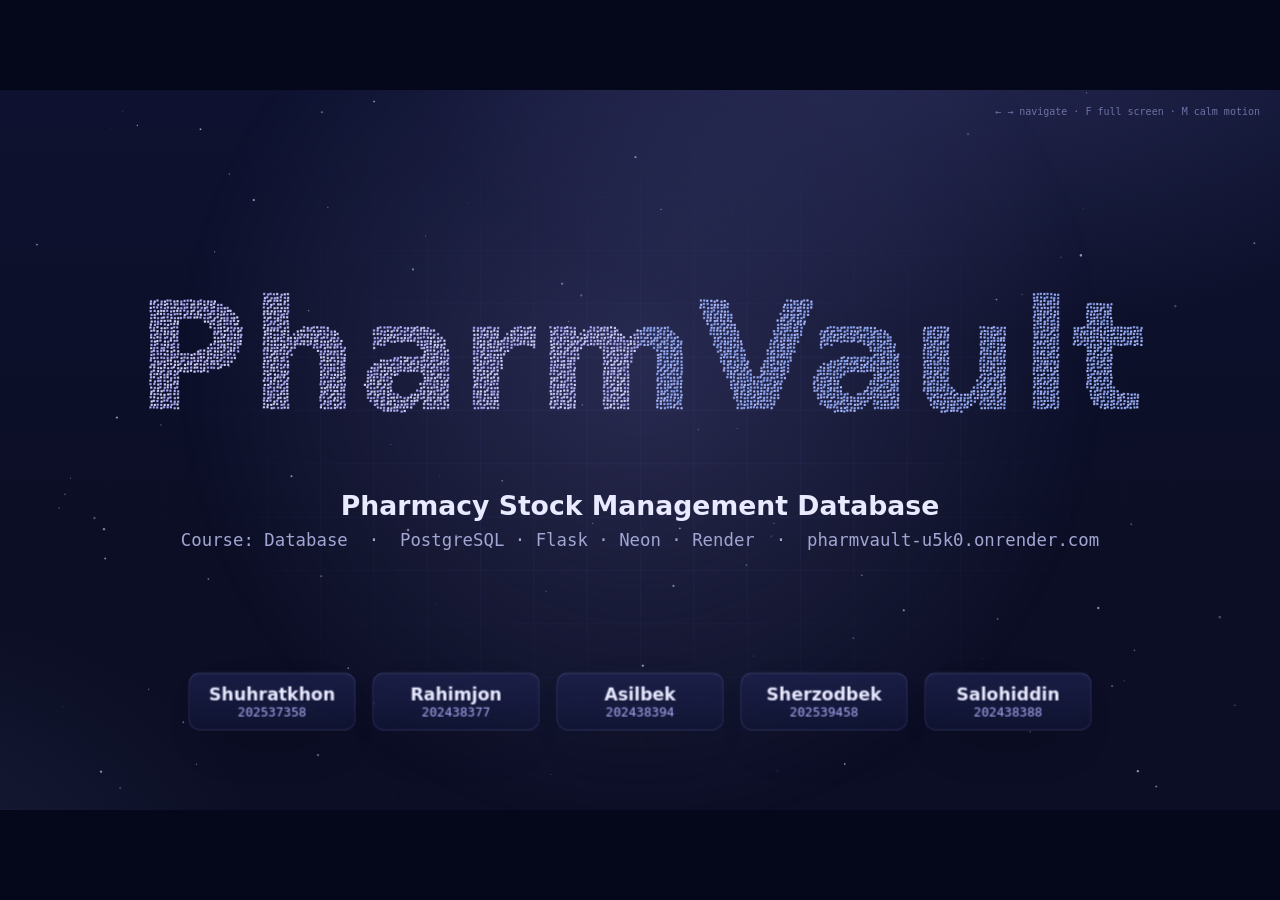
==== commit cf5b3777: "Add component diagram and schema table pages to presentation" ====
--- a/presentation.html
+++ b/presentation.html
@@ -491,6 +491,35 @@
 .editor .crop{display:block;width:100%;padding:14px 16px;border:0;cursor:zoom-in}
 .editor .crop img{display:block;width:100%;height:auto;border-radius:4px;transition:filter .2s}
 .editor .crop:hover img{filter:brightness(1.18)}
+/* team revision: schema tables + DBMS component diagram */
+.sch-grid{display:grid;gap:30px 40px;margin-top:34px;align-items:start}
+.sch{border-radius:18px;overflow:hidden;border:1px solid rgba(176,173,249,.28);background:linear-gradient(180deg,rgba(31,35,80,.8),rgba(19,23,58,.7));box-shadow:0 30px 80px -40px #000}
+.sch-h{display:flex;align-items:center;gap:14px;padding:12px 20px;background:linear-gradient(90deg,#d4d1ff,#9d9af4);color:#0b0e24}
+.sch-h b{font-family:var(--mono);font-size:24px;font-weight:700}
+.sch-h span{margin-left:auto;font-size:17px;color:#2a2a78;font-weight:600}
+.sch table{width:100%;border-collapse:collapse;font-size:19px}
+.sch th{text-align:left;font-weight:600;color:var(--muted);font-size:15px;letter-spacing:.08em;text-transform:uppercase;padding:9px 16px;border-bottom:1px solid var(--line2);background:rgba(11,14,36,.45)}
+.sch td{padding:8px 16px;border-bottom:1px solid rgba(59,65,128,.45);color:var(--sub);vertical-align:middle;white-space:nowrap}
+.sch tr:last-child td{border-bottom:0}
+.sch td:first-child{font-family:var(--mono);color:var(--text);font-size:19px}
+.sch td.ty{font-family:var(--mono);color:var(--blue);font-size:17px}
+.sch td.cn{white-space:normal;font-size:17px;line-height:1.3}
+.sch td.cn code{font-family:var(--mono);color:var(--lav);font-size:16px}
+.kb{display:inline-block;min-width:38px;text-align:center;font-family:var(--mono);font-size:14px;font-weight:700;padding:3px 7px;border-radius:7px;margin-right:4px}
+.kb.pk{background:rgba(230,207,138,.18);color:var(--yellow);border:1px solid rgba(230,207,138,.5)}
+.kb.fk{background:rgba(143,168,245,.16);color:var(--blue);border:1px solid rgba(143,168,245,.5)}
+.kb.uq{background:rgba(134,209,168,.14);color:var(--green);border:1px solid rgba(134,209,168,.45)}
+.sch-legend{display:flex;gap:28px;align-items:center;margin-top:28px;font-size:19px;color:var(--sub)}
+.arch text{font-family:var(--sans)}
+.arch .bx{fill:#151a45;stroke:#3b4180;stroke-width:1.6}
+.arch .t1{font-size:23px;font-weight:700;fill:#e9eaff}
+.arch .t2{font-size:17px;fill:#a2a6d2}
+.arch .lyr{font-family:var(--mono);font-size:17px;letter-spacing:.12em;fill:#767bb0}
+.arch .ar{stroke:#9d9af4;stroke-width:2.4;fill:none;marker-end:url(#arch-ah)}
+.arch .ar2{stroke:#9d9af4;stroke-width:2.4;fill:none;marker-end:url(#arch-ah);marker-start:url(#arch-ah2)}
+.arch .flow{stroke:#b0adf9;stroke-width:2.4;fill:none;stroke-dasharray:6 10;animation:archflow 1.2s linear infinite}
+@keyframes archflow{to{stroke-dashoffset:-32}}
+body.calm .arch .flow{animation:none}
 </style>
 </head>
 <body>
@@ -1076,9 +1105,22 @@
   </div>
 </section>
 
+<!-- ================= DBMS ARCHITECTURE — COMPONENT DIAGRAM ================= -->
+<section class="slide" id="arch">
+  <div class="kicker in">07 · DBMS ARCHITECTURE — COMPONENT DIAGRAM</div>
+  <h2 class="in d1">Inside the <span class="hl">DBMS</span> — from click to disk</h2>
+  <svg class="arch" viewBox="0 0 1680 760" style="width:1680px;height:740px;display:block;margin-top:30px">
+    <defs>
+      <marker id="arch-ah" viewBox="0 0 10 10" refX="9" refY="5" markerWidth="7" markerHeight="7" orient="auto"><path d="M0 0 L10 5 L0 10z" fill="#b0adf9"/></marker>
+      <marker id="arch-ah2" viewBox="0 0 10 10" refX="1" refY="5" markerWidth="7" markerHeight="7" orient="auto"><path d="M10 0 L0 5 L10 10z" fill="#b0adf9"/></marker>
+    </defs>
+    <text class="lyr" x="0" y="52">USERS</text><text class="lyr" x="0" y="182">APPLICATION</text><text class="lyr" x="0" y="420">DBMS</text><text class="lyr" x="0" y="700">DISK</text><line x1="0" y1="108" x2="1680" y2="108" stroke="#262b5c" stroke-dasharray="3 8"/><line x1="0" y1="246" x2="1680" y2="246" stroke="#262b5c" stroke-dasharray="3 8"/><line x1="0" y1="612" x2="1680" y2="612" stroke="#262b5c" stroke-dasharray="3 8"/><g class="in d2"><rect class="bx" x="330" y="10" width="470" height="78" rx="12" style="stroke:#b0adf9;fill:#151a45"/><text class="t1" x="565.0" y="45.0" text-anchor="middle" style="fill:#e9eaff">Pharmacist</text><text class="t2" x="565.0" y="71.0" text-anchor="middle">web browser · Local / Web Stock</text><rect class="bx" x="1080" y="10" width="470" height="78" rx="12" style="stroke:#b0adf9;fill:#151a45"/><text class="t1" x="1315.0" y="45.0" text-anchor="middle" style="fill:#e9eaff">Developer / DBA</text><text class="t2" x="1315.0" y="71.0" text-anchor="middle">psql · schema.sql · setup scripts</text></g><g class="in d3"><rect class="bx" x="200" y="140" width="440" height="84" rx="12" style="stroke:#8fa8f5;fill:#151a45"/><text class="t1" x="420.0" y="178.0" text-anchor="middle" style="fill:#e9eaff">Front-end</text><text class="t2" x="420.0" y="204.0" text-anchor="middle">HTML · CSS · JS · Chart.js</text><rect class="bx" x="720" y="140" width="440" height="84" rx="12" style="stroke:#8fa8f5;fill:#151a45"/><text class="t1" x="940.0" y="178.0" text-anchor="middle" style="fill:#e9eaff">Flask API  ·  app.py</text><text class="t2" x="940.0" y="204.0" text-anchor="middle">routes · sessions · CRUD logic</text><rect class="bx" x="1240" y="140" width="440" height="84" rx="12" style="stroke:#8fa8f5;fill:#151a45"/><text class="t1" x="1460.0" y="178.0" text-anchor="middle" style="fill:#e9eaff">psycopg 3 driver</text><text class="t2" x="1460.0" y="204.0" text-anchor="middle">SQL over TLS to Neon</text></g><g class="in d4"><rect x="200" y="268" width="1480" height="326" rx="20" fill="rgba(108,103,216,.10)" stroke="#6c67d8" stroke-width="2"/><text class="t1" x="224" y="302" style="fill:#b0adf9;font-size:22px">PostgreSQL 16 DBMS  ·  hosted on Neon (cloud)</text><text class="lyr" x="224" y="340" style="fill:#a2a6d2">QUERY PROCESSOR</text><rect class="bx" x="230" y="352" width="420" height="78" rx="12" style="stroke:#3b4180;fill:#151a45"/><text class="t1" x="440.0" y="387.0" text-anchor="middle" style="fill:#e9eaff">Query executor</text><text class="t2" x="440.0" y="413.0" text-anchor="middle">runs JOIN · GROUP BY · CASE</text><rect class="bx" x="725" y="352" width="420" height="78" rx="12" style="stroke:#3b4180;fill:#151a45"/><text class="t1" x="935.0" y="387.0" text-anchor="middle" style="fill:#e9eaff">Query optimizer</text><text class="t2" x="935.0" y="413.0" text-anchor="middle">picks plan · uses B-tree indexes</text><rect class="bx" x="1220" y="352" width="420" height="78" rx="12" style="stroke:#3b4180;fill:#151a45"/><text class="t1" x="1430.0" y="387.0" text-anchor="middle" style="fill:#e9eaff">Parser / compiler</text><text class="t2" x="1430.0" y="413.0" text-anchor="middle">DDL · DML · syntax check</text><text class="lyr" x="224" y="464" style="fill:#a2a6d2">STORAGE MANAGER</text><rect class="bx" x="230" y="476" width="335" height="92" rx="12" style="stroke:#3b4180;fill:#151a45"/><text class="t1" x="397.5" y="518.0" text-anchor="middle" style="fill:#e9eaff">Integrity &amp; auth</text><text class="t2" x="397.5" y="544.0" text-anchor="middle">PK · FK · CHECK · UNIQUE</text><rect class="bx" x="593" y="476" width="335" height="92" rx="12" style="stroke:#3b4180;fill:#151a45"/><text class="t1" x="760.5" y="518.0" text-anchor="middle" style="fill:#e9eaff">Transaction mgr</text><text class="t2" x="760.5" y="544.0" text-anchor="middle">ACID · MVCC · locks</text><rect class="bx" x="956" y="476" width="335" height="92" rx="12" style="stroke:#3b4180;fill:#151a45"/><text class="t1" x="1123.5" y="518.0" text-anchor="middle" style="fill:#e9eaff">Buffer manager</text><text class="t2" x="1123.5" y="544.0" text-anchor="middle">pages in RAM cache</text><rect class="bx" x="1319" y="476" width="335" height="92" rx="12" style="stroke:#3b4180;fill:#151a45"/><text class="t1" x="1486.5" y="518.0" text-anchor="middle" style="fill:#e9eaff">File manager</text><text class="t2" x="1486.5" y="544.0" text-anchor="middle">reads / writes pages</text></g><g class="in d5"><path d="M230 650 v90 a160.0 14 0 0 0 320 0 v-90" fill="#1b1f4a" stroke="#6c67d8" stroke-width="1.6"/><ellipse cx="390.0" cy="650" rx="160.0" ry="14" fill="#2d3184" stroke="#6c67d8" stroke-width="1.6"/><text class="t1" x="390.0" y="703.0" text-anchor="middle" style="font-size:21px">Data files</text><text class="t2" x="390.0" y="729.0" text-anchor="middle">11 tables · 20,000+ rows</text><path d="M602 650 v90 a160.0 14 0 0 0 320 0 v-90" fill="#1b1f4a" stroke="#6c67d8" stroke-width="1.6"/><ellipse cx="762.0" cy="650" rx="160.0" ry="14" fill="#2d3184" stroke="#6c67d8" stroke-width="1.6"/><text class="t1" x="762.0" y="703.0" text-anchor="middle" style="font-size:21px">Indexes</text><text class="t2" x="762.0" y="729.0" text-anchor="middle">11 B-tree indexes + PKs</text><path d="M974 650 v90 a160.0 14 0 0 0 320 0 v-90" fill="#1b1f4a" stroke="#6c67d8" stroke-width="1.6"/><ellipse cx="1134.0" cy="650" rx="160.0" ry="14" fill="#2d3184" stroke="#6c67d8" stroke-width="1.6"/><text class="t1" x="1134.0" y="703.0" text-anchor="middle" style="font-size:21px">System catalog</text><text class="t2" x="1134.0" y="729.0" text-anchor="middle">data dictionary · metadata</text><path d="M1346 650 v90 a160.0 14 0 0 0 320 0 v-90" fill="#1b1f4a" stroke="#6c67d8" stroke-width="1.6"/><ellipse cx="1506.0" cy="650" rx="160.0" ry="14" fill="#2d3184" stroke="#6c67d8" stroke-width="1.6"/><text class="t1" x="1506.0" y="703.0" text-anchor="middle" style="font-size:21px">WAL &amp; backups</text><text class="t2" x="1506.0" y="729.0" text-anchor="middle">log · Neon point-in-time</text></g><g class="in d6"><path class="ar" d="M565 88 V138"/><path class="ar2" d="M640 182 H718"/><path class="ar2" d="M1160 182 H1238"/><path class="ar" d="M1315 88 V138"/><path class="ar" d="M1430.0 224 V350"/><path class="ar" d="M1220 391 H1147"/><path class="ar" d="M725 391 H652"/><path class="ar" d="M440.0 430 V474"/><path class="flow" d="M397.5 568 V634"/><path class="flow" d="M760.5 568 V634"/><path class="flow" d="M1123.5 568 V634"/><path class="flow" d="M1486.5 568 V634"/></g>
+  </svg>
+</section>
+
 <!-- ================= 07 IMPLEMENTATION &amp; SETUP STEPS ================= -->
 <section class="slide" id="s10">
-  <div class="kicker in">07 · IMPLEMENTATION &amp; SETUP STEPS</div>
+  <div class="kicker in">08 · IMPLEMENTATION &amp; SETUP STEPS</div>
   <h2 class="in d1">From laptop to <span class="hl">live website</span></h2>
   <div class="pipe">
     <div class="pipe-track"></div>
@@ -1100,7 +1142,7 @@
 
 <!-- ================= 08 DATABASE TYPE SELECTION &amp; JUSTIFICATION ================= -->
 <section class="slide" id="s4">
-  <div class="kicker in">08 · DATABASE TYPE SELECTION &amp; JUSTIFICATION</div>
+  <div class="kicker in">09 · DATABASE TYPE SELECTION &amp; JUSTIFICATION</div>
   <h2 class="in d1">Why <span class="hl">SQL</span> — running in the cloud</h2>
   <div class="cols" style="grid-template-columns:1.35fr 1fr;gap:60px;margin-top:40px">
     <table class="cmp glass">
@@ -1134,7 +1176,7 @@
 
 <!-- ================= 09 DBMS ARCHITECTURE — THREE-SCHEMA ================= -->
 <section class="slide" id="s6">
-  <div class="kicker in">09 · DBMS ARCHITECTURE — THREE-SCHEMA</div>
+  <div class="kicker in">10 · DBMS ARCHITECTURE — THREE-SCHEMA</div>
   <h2 class="in d1">PharmVault on the <span class="hl">three levels</span></h2>
   <div class="cols" style="grid-template-columns:1fr 1.05fr;gap:40px;margin-top:30px">
     <div class="rings in d2">
@@ -1157,7 +1199,7 @@
 
 <!-- ================= 10 SCHEMA / DATA MODEL (1/2) — ER DIAGRAM ================= -->
 <section class="slide" id="s8">
-  <div class="kicker in">10 · SCHEMA / DATA MODEL (1/2) — ER DIAGRAM</div>
+  <div class="kicker in">11 · SCHEMA / DATA MODEL (1/2) — ER DIAGRAM</div>
   <h2 class="in d1">11 tables, <span class="hl">linked by keys</span></h2>
   <div style="display:grid;grid-template-columns:1150px 1fr;gap:40px;margin-top:30px;align-items:start">
     <svg class="er" viewBox="0 0 1150 560" style="width:1150px;height:560px">
@@ -1175,7 +1217,7 @@
 
 <!-- ================= 11 SCHEMA / DATA MODEL (2/2) — STAR SCHEMA ================= -->
 <section class="slide" id="s9">
-  <div class="kicker in">11 · SCHEMA / DATA MODEL (2/2) — STAR SCHEMA</div>
+  <div class="kicker in">12 · SCHEMA / DATA MODEL (2/2) — STAR SCHEMA</div>
   <h2 class="in d1">The local database as a <span class="hl">star</span></h2>
   <div style="display:grid;grid-template-columns:1050px 1fr;gap:50px;margin-top:20px;align-items:center">
     <svg class="star" viewBox="0 0 1050 690" style="width:1050px;height:690px">
@@ -1213,9 +1255,40 @@
   </div>
 </section>
 
+<!-- ================= SCHEMA TABLES (1/3) ================= -->
+<section class="slide" id="sch1">
+  <div class="kicker in">13 · SCHEMA / DATA MODEL — TABLES (1/3)</div>
+  <h2 class="in d1">Core tables — <span class="hl">medicine &amp; stock</span></h2>
+  <div class="sch-grid" style="grid-template-columns:minmax(0,1fr) minmax(0,1fr)">
+<div class="sch in d2"><div class="sch-h"><b>med</b><span>medicine catalogue · 13 columns</span></div><table><colgroup><col><col><col style="width:110px"><col></colgroup><tr><th>Column</th><th>Data type</th><th>Key</th><th>Constraints</th></tr><tr><td>med_id</td><td class="ty">INTEGER</td><td><span class="kb pk">PK</span></td><td class="cn">primary key</td></tr><tr><td>med_name</td><td class="ty">VARCHAR(250)</td><td></td><td class="cn"><code>NOT NULL</code> · indexed</td></tr><tr><td>price</td><td class="ty">NUMERIC(10,2)</td><td></td><td class="cn"><code>NOT NULL</code> · <code>CHECK ≥ 0</code></td></tr><tr><td>quantity</td><td class="ty">INTEGER</td><td></td><td class="cn"><code>DEFAULT 0</code> · <code>CHECK ≥ 0</code></td></tr><tr><td>illness_id</td><td class="ty">INTEGER</td><td><span class="kb fk">FK</span></td><td class="cn">→ illness(illness_id)</td></tr><tr><td>type</td><td class="ty">VARCHAR(100)</td><td></td><td class="cn">indexed</td></tr><tr><td>form</td><td class="ty">VARCHAR(80)</td><td></td><td class="cn">indexed</td></tr><tr><td>pharma_id</td><td class="ty">INTEGER</td><td><span class="kb fk">FK</span></td><td class="cn">→ pharma(pharma_id) · indexed</td></tr><tr><td>dosage_strength</td><td class="ty">VARCHAR(100)</td><td></td><td class="cn"></td></tr><tr><td>expiry_date</td><td class="ty">DATE</td><td></td><td class="cn"></td></tr><tr><td>prescription_required</td><td class="ty">BOOLEAN</td><td></td><td class="cn"><code>NOT NULL DEFAULT FALSE</code></td></tr><tr><td>in_web</td><td class="ty">BOOLEAN</td><td></td><td class="cn"><code>DEFAULT FALSE</code> · partial index</td></tr><tr><td>web_id</td><td class="ty">INTEGER</td><td><span class="kb uq">UQ</span></td><td class="cn"><code>UNIQUE</code> · Web Stock numbering</td></tr></table></div>
+<div style="display:grid;gap:30px"><div class="sch in d3"><div class="sch-h"><b>stock</b><span>medicine × pharmacy · 7 columns</span></div><table><colgroup><col><col><col style="width:110px"><col></colgroup><tr><th>Column</th><th>Data type</th><th>Key</th><th>Constraints</th></tr><tr><td>stock_id</td><td class="ty">INTEGER</td><td><span class="kb pk">PK</span></td><td class="cn">primary key</td></tr><tr><td>pharmacy_id</td><td class="ty">INTEGER</td><td><span class="kb fk">FK</span></td><td class="cn">→ pharmacy · <code>NOT NULL</code></td></tr><tr><td>med_id</td><td class="ty">INTEGER</td><td><span class="kb fk">FK</span></td><td class="cn">→ med · <code>ON DELETE CASCADE</code></td></tr><tr><td>stock_type</td><td class="ty">VARCHAR(20)</td><td></td><td class="cn"><code>IN ('web','local')</code></td></tr><tr><td>quantity</td><td class="ty">INTEGER</td><td></td><td class="cn"><code>DEFAULT 0</code> · <code>CHECK ≥ 0</code></td></tr><tr><td>expiry_date</td><td class="ty">DATE</td><td></td><td class="cn"></td></tr><tr><td>unit_price</td><td class="ty">NUMERIC(10,2)</td><td></td><td class="cn"><code>CHECK ≥ 0</code></td></tr></table></div><div class="sch in d4"><div class="sch-h"><b>pharmacy</b><span>users of the system · 4 columns</span></div><table><colgroup><col><col><col style="width:110px"><col></colgroup><tr><th>Column</th><th>Data type</th><th>Key</th><th>Constraints</th></tr><tr><td>pharmacy_id</td><td class="ty">INTEGER</td><td><span class="kb pk">PK</span></td><td class="cn">primary key</td></tr><tr><td>pharmacy_name</td><td class="ty">VARCHAR(150)</td><td></td><td class="cn"><code>NOT NULL</code></td></tr><tr><td>pharmacy_country</td><td class="ty">VARCHAR(100)</td><td></td><td class="cn"><code>NOT NULL</code></td></tr><tr><td>password_hash</td><td class="ty">VARCHAR(255)</td><td></td><td class="cn">scrypt hash · NULL until first sign-in</td></tr></table></div></div>
+  </div>
+  <div class="sch-legend in d6"><span><span class="kb pk">PK</span> primary key</span><span><span class="kb fk">FK</span> foreign key</span><span><span class="kb uq">UQ</span> unique</span><span style="margin-left:auto">source: <code style="font-family:var(--mono);color:var(--lav)">schema.sql</code> · PostgreSQL 16</span></div>
+</section>
+
+<!-- ================= SCHEMA TABLES (2/3) ================= -->
+<section class="slide" id="sch2">
+  <div class="kicker in">14 · SCHEMA / DATA MODEL — TABLES (2/3)</div>
+  <h2 class="in d1">Lookup tables — <span class="hl">who, what, how</span></h2>
+  <div class="sch-grid" style="grid-template-columns:minmax(0,1fr) minmax(0,1fr)">
+<div class="sch in d2"><div class="sch-h"><b>pharma</b><span>manufacturers · 5 columns</span></div><table><colgroup><col><col><col style="width:110px"><col></colgroup><tr><th>Column</th><th>Data type</th><th>Key</th><th>Constraints</th></tr><tr><td>pharma_id</td><td class="ty">INTEGER</td><td><span class="kb pk">PK</span></td><td class="cn">primary key</td></tr><tr><td>pharma_name</td><td class="ty">VARCHAR(200)</td><td></td><td class="cn"><code>NOT NULL</code></td></tr><tr><td>pharma_country</td><td class="ty">VARCHAR(100)</td><td></td><td class="cn"></td></tr><tr><td>pharma_market_value</td><td class="ty">NUMERIC(14,2)</td><td></td><td class="cn"></td></tr><tr><td>pharma_origin_year</td><td class="ty">INTEGER</td><td></td><td class="cn"><code>CHECK 1800–2100</code></td></tr></table></div><div class="sch in d3"><div class="sch-h"><b>illness</b><span>conditions treated · 5 columns</span></div><table><colgroup><col><col><col style="width:110px"><col></colgroup><tr><th>Column</th><th>Data type</th><th>Key</th><th>Constraints</th></tr><tr><td>illness_id</td><td class="ty">INTEGER</td><td><span class="kb pk">PK</span></td><td class="cn">primary key</td></tr><tr><td>illness_name</td><td class="ty">VARCHAR(200)</td><td></td><td class="cn"><code>NOT NULL</code> · indexed</td></tr><tr><td>illness_type</td><td class="ty">VARCHAR(100)</td><td></td><td class="cn"></td></tr><tr><td>illness_danger_level</td><td class="ty">VARCHAR(20)</td><td></td><td class="cn"><code>IN ('low','moderate','high')</code></td></tr><tr><td>illness_pre_required</td><td class="ty">BOOLEAN</td><td></td><td class="cn"><code>NOT NULL DEFAULT FALSE</code></td></tr></table></div><div class="sch in d4"><div class="sch-h"><b>ingredient</b><span>active substances · 4 columns</span></div><table><colgroup><col><col><col style="width:110px"><col></colgroup><tr><th>Column</th><th>Data type</th><th>Key</th><th>Constraints</th></tr><tr><td>ingredient_id</td><td class="ty">INTEGER</td><td><span class="kb pk">PK</span></td><td class="cn">primary key</td></tr><tr><td>ingredient_name</td><td class="ty">VARCHAR(200)</td><td></td><td class="cn"><code>NOT NULL</code> · indexed</td></tr><tr><td>ingredient_value</td><td class="ty">NUMERIC(10,2)</td><td></td><td class="cn"></td></tr><tr><td>ingredient_type</td><td class="ty">VARCHAR(80)</td><td></td><td class="cn"></td></tr></table></div><div class="sch in d5"><div class="sch-h"><b>dosage</b><span>how to take a medicine · 5 columns</span></div><table><colgroup><col><col><col style="width:110px"><col></colgroup><tr><th>Column</th><th>Data type</th><th>Key</th><th>Constraints</th></tr><tr><td>dosage_id</td><td class="ty">INTEGER</td><td><span class="kb pk">PK</span></td><td class="cn">primary key</td></tr><tr><td>med_id</td><td class="ty">INTEGER</td><td><span class="kb fk">FK</span></td><td class="cn">→ med · <code>CASCADE</code> · indexed</td></tr><tr><td>age_group</td><td class="ty">VARCHAR(30)</td><td></td><td class="cn"><code>IN ('adult','child')</code></td></tr><tr><td>dosage_note</td><td class="ty">VARCHAR(120)</td><td></td><td class="cn"></td></tr><tr><td>times_per_day</td><td class="ty">INTEGER</td><td></td><td class="cn"><code>CHECK 1–10</code></td></tr></table></div>
+  </div>
+  <div class="sch-legend in d6"><span><span class="kb pk">PK</span> primary key</span><span><span class="kb fk">FK</span> foreign key</span><span><span class="kb uq">UQ</span> unique</span><span style="margin-left:auto">source: <code style="font-family:var(--mono);color:var(--lav)">schema.sql</code> · PostgreSQL 16</span></div>
+</section>
+
+<!-- ================= SCHEMA TABLES (3/3) ================= -->
+<section class="slide" id="sch3">
+  <div class="kicker in">15 · SCHEMA / DATA MODEL — TABLES (3/3)</div>
+  <h2 class="in d1">Junction &amp; log tables — <span class="hl">linking and tracking</span></h2>
+  <div class="sch-grid" style="grid-template-columns:minmax(0,1fr) minmax(0,1fr)">
+<div class="sch in d2"><div class="sch-h"><b>history</b><span>activity log · 6 columns</span></div><table><colgroup><col><col><col style="width:110px"><col></colgroup><tr><th>Column</th><th>Data type</th><th>Key</th><th>Constraints</th></tr><tr><td>history_id</td><td class="ty">INTEGER</td><td><span class="kb pk">PK</span></td><td class="cn"><code>GENERATED ALWAYS AS IDENTITY</code></td></tr><tr><td>pharmacy_id</td><td class="ty">INTEGER</td><td><span class="kb fk">FK</span></td><td class="cn">→ pharmacy · <code>CASCADE</code></td></tr><tr><td>stock_type</td><td class="ty">VARCHAR(20)</td><td></td><td class="cn"><code>IN ('web','local')</code></td></tr><tr><td>action</td><td class="ty">VARCHAR(20)</td><td></td><td class="cn"><code>seed·import·download·add·edit·delete</code></td></tr><tr><td>summary</td><td class="ty">TEXT</td><td></td><td class="cn"><code>NOT NULL</code></td></tr><tr><td>created_at</td><td class="ty">TIMESTAMPTZ</td><td></td><td class="cn"><code>DEFAULT NOW()</code></td></tr></table></div><div class="sch in d3"><div class="sch-h"><b>import_batch</b><span>data-load audit · 6 columns</span></div><table><colgroup><col><col><col style="width:110px"><col></colgroup><tr><th>Column</th><th>Data type</th><th>Key</th><th>Constraints</th></tr><tr><td>import_batch_id</td><td class="ty">INTEGER</td><td><span class="kb pk">PK</span></td><td class="cn">primary key</td></tr><tr><td>source_name</td><td class="ty">VARCHAR(200)</td><td></td><td class="cn"><code>NOT NULL</code></td></tr><tr><td>source_type</td><td class="ty">VARCHAR(50)</td><td></td><td class="cn"><code>NOT NULL</code></td></tr><tr><td>record_count</td><td class="ty">INTEGER</td><td></td><td class="cn"><code>NOT NULL DEFAULT 0</code></td></tr><tr><td>import_date</td><td class="ty">DATE</td><td></td><td class="cn"><code>NOT NULL</code></td></tr><tr><td>notes</td><td class="ty">TEXT</td><td></td><td class="cn"></td></tr></table></div><div class="sch in d4"><div class="sch-h"><b>med_ingredient</b><span>junction · M:N med ↔ ingredient</span></div><table><colgroup><col><col><col style="width:110px"><col></colgroup><tr><th>Column</th><th>Data type</th><th>Key</th><th>Constraints</th></tr><tr><td>med_id</td><td class="ty">INTEGER</td><td><span class="kb pk">PK</span><span class="kb fk">FK</span></td><td class="cn">→ med · <code>ON DELETE CASCADE</code></td></tr><tr><td>ingredient_id</td><td class="ty">INTEGER</td><td><span class="kb pk">PK</span><span class="kb fk">FK</span></td><td class="cn">→ ingredient · indexed</td></tr></table></div><div class="sch in d5"><div class="sch-h"><b>med_illness</b><span>junction · M:N med ↔ illness</span></div><table><colgroup><col><col><col style="width:110px"><col></colgroup><tr><th>Column</th><th>Data type</th><th>Key</th><th>Constraints</th></tr><tr><td>med_id</td><td class="ty">INTEGER</td><td><span class="kb pk">PK</span><span class="kb fk">FK</span></td><td class="cn">→ med · <code>ON DELETE CASCADE</code></td></tr><tr><td>illness_id</td><td class="ty">INTEGER</td><td><span class="kb pk">PK</span><span class="kb fk">FK</span></td><td class="cn">→ illness</td></tr></table></div>
+  </div>
+  <div class="sch-legend in d6"><span><span class="kb pk">PK</span> primary key</span><span><span class="kb fk">FK</span> foreign key</span><span><span class="kb uq">UQ</span> unique</span><span style="margin-left:auto">source: <code style="font-family:var(--mono);color:var(--lav)">schema.sql</code> · PostgreSQL 16</span></div>
+</section>
+
 <!-- ================= 12 QUERIES / CRUD (1/2) — CREATE &amp; READ ================= -->
 <section class="slide" id="s11">
-  <div class="kicker in">12 · QUERIES / CRUD (1/2) — CREATE &amp; READ</div>
+  <div class="kicker in">16 · QUERIES / CRUD (1/2) — CREATE &amp; READ</div>
   <h2 class="in d1"><span class="hl">Create</span> &amp; <span class="hl">Read</span> — add, then search</h2>
 
   <div style="display:grid;grid-template-columns:1.2fr .8fr;gap:44px;margin-top:36px;align-items:start">
@@ -1253,7 +1326,7 @@
 
 <!-- ================= 13 QUERIES / CRUD (2/2) — UPDATE &amp; DELETE ================= -->
 <section class="slide" id="s12">
-  <div class="kicker in">13 · QUERIES / CRUD (2/2) — UPDATE &amp; DELETE</div>
+  <div class="kicker in">17 · QUERIES / CRUD (2/2) — UPDATE &amp; DELETE</div>
   <h2 class="in d1"><span class="hl">Update</span> &amp; <span class="hl">Delete</span> — edit, then clear</h2>
 
   <div style="display:grid;grid-template-columns:1.2fr .8fr;gap:44px;margin-top:36px;align-items:start">
@@ -1290,7 +1363,7 @@
 
 <!-- ================= 14 ADVANTAGES &amp; LIMITATIONS OBSERVED ================= -->
 <section class="slide" id="s13">
-  <div class="kicker in">14 · ADVANTAGES &amp; LIMITATIONS OBSERVED</div>
+  <div class="kicker in">18 · ADVANTAGES &amp; LIMITATIONS OBSERVED</div>
   <h2 class="in d1">What we <span class="hl">learned by building it</span></h2>
   <div class="two">
     <div class="col adv"><h3><i style="background:var(--blue)"></i>Advantages</h3>
@@ -1312,7 +1385,7 @@
 
 <!-- ================= 15 CONCLUSION ================= -->
 <section class="slide" id="s14">
-  <div class="kicker in">15 · CONCLUSION</div>
+  <div class="kicker in">19 · CONCLUSION</div>
   <div style="display:grid;grid-template-columns:1fr 700px;gap:60px;align-items:center">
     <div>
       <h2 class="in d1">PharmVault is <span class="hl">live</span> 🚀</h2>
@@ -1348,7 +1421,7 @@
 
 <!-- ================= 16 REFERENCES ================= -->
 <section class="slide" id="s15">
-  <div class="kicker in">16 · REFERENCES</div>
+  <div class="kicker in">20 · REFERENCES</div>
   <h2 class="in d1">Sources &amp; <span class="hl">documentation</span></h2>
   <ul class="refs">
     <li class="ic" style="--i:1"><svg class="ref-ic" viewBox="0 0 24 24"><use href="#ic-book" fill="#b0adf9"/></svg><b>Elmasri &amp; Navathe</b> — Fundamentals of Database Systems, 7th ed. (three-schema architecture)</li>
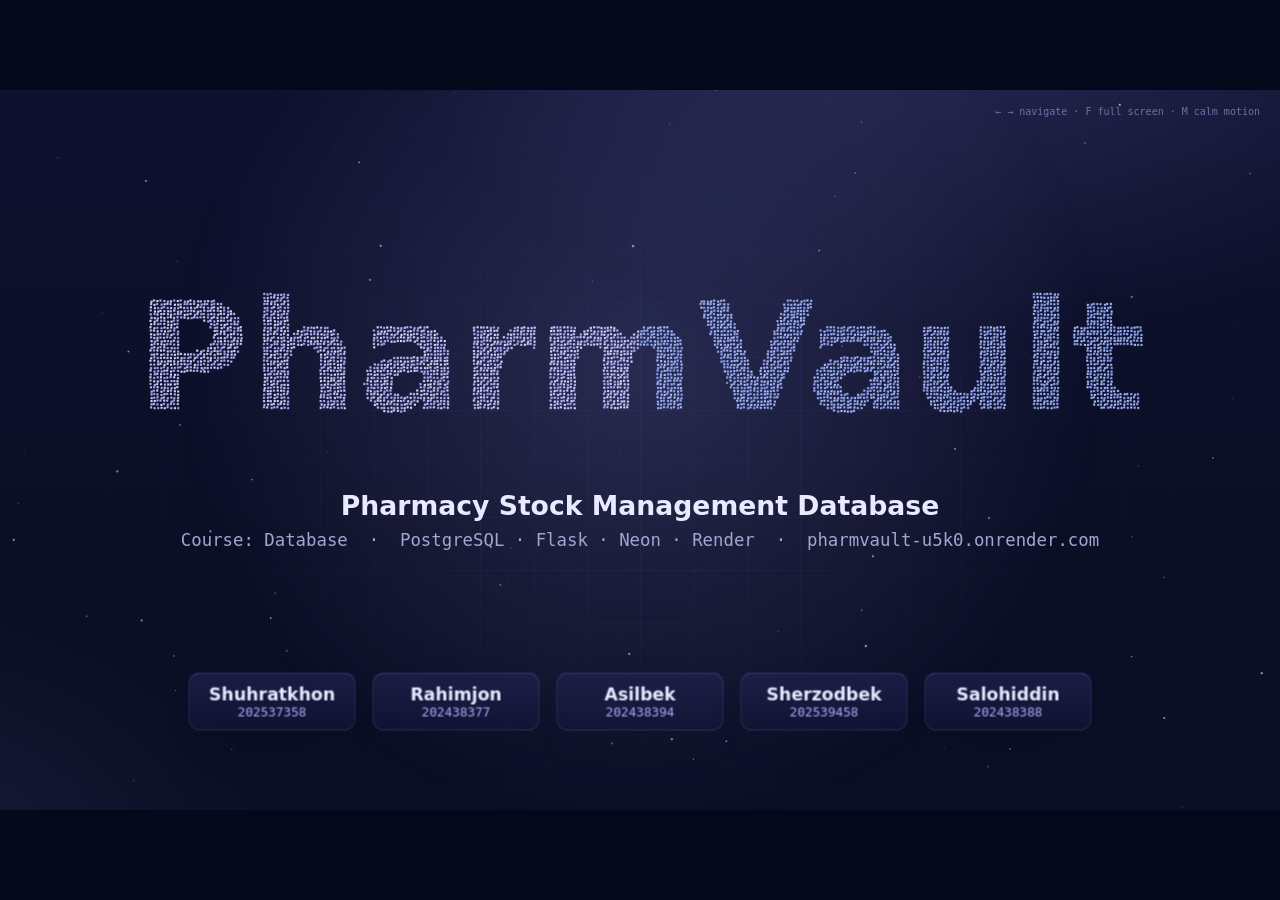
==== commit d69d4764: "Add play/pause buttons to the front-end demos" ====
--- a/presentation.html
+++ b/presentation.html
@@ -520,6 +520,16 @@
 .arch .flow{stroke:#b0adf9;stroke-width:2.4;fill:none;stroke-dasharray:6 10;animation:archflow 1.2s linear infinite}
 @keyframes archflow{to{stroke-dashoffset:-32}}
 body.calm .arch .flow{animation:none}
+
+/* play / pause for the animated website demos (pages 4-5) */
+.frame .pp{position:absolute;right:28px;bottom:28px;z-index:6;width:58px;height:58px;border-radius:50%;border:1.5px solid rgba(176,173,249,.7);
+  background:rgba(13,16,48,.85);cursor:pointer;display:grid;place-items:center;box-shadow:0 0 24px -4px rgba(176,173,249,.6);transition:transform .2s,background .2s}
+.frame .pp:hover{transform:scale(1.08);background:rgba(108,103,216,.9)}
+.frame .pp svg{width:26px;height:26px;fill:#e9eaff}
+.frame .pp .i-play{display:none}
+.frame.paused .pp .i-play{display:block}.frame.paused .pp .i-pause{display:none}
+.frame.paused .frame-in, .frame.paused .frame-in *{animation-play-state:paused!important}
+@media print{.frame .pp{display:none}}
 </style>
 </head>
 <body>
@@ -756,7 +766,7 @@
       <li><b>Edit</b> price · quantity · expiry</li>
       <li><b>Watchlist</b> · <b>Dashboard</b> · <b>History</b></li>
     </ul>
-    <div class="frame in d2"><div class="frame-in">
+    <div class="frame in d2"><button class="pp" aria-label="Pause" title="Play / pause"><svg viewBox="0 0 24 24"><path class="i-pause" d="M7 5h3.5v14H7zM13.5 5H17v14h-3.5z"/><path class="i-play" d="M8 5l11 7-11 7z"/></svg></button><div class="frame-in">
       <div class="ui-top"><i></i><i></i><i></i><span>pharmvault-u5k0.onrender.com</span></div>
       <div class="ui-body">
         <div class="ui-side"><div class="on"></div><div></div><div></div><div></div><div></div><div class="warn"></div><div class="dang"></div><div style="height:12px;background:none"></div><div></div><div></div><div></div></div>
@@ -811,7 +821,7 @@
       <li><b>Read-only</b> · own IDs 1, 2, 3…</li>
       <li><b>Drug Class</b> tab · same look as Local</li>
     </ul>
-    <div class="frame in d2"><div class="frame-in">
+    <div class="frame in d2"><button class="pp" aria-label="Pause" title="Play / pause"><svg viewBox="0 0 24 24"><path class="i-pause" d="M7 5h3.5v14H7zM13.5 5H17v14h-3.5z"/><path class="i-play" d="M8 5l11 7-11 7z"/></svg></button><div class="frame-in">
       <div class="ui-top"><i></i><i></i><i></i><span>pharmvault-u5k0.onrender.com · Web Stock</span></div>
       <div class="ui-body">
         <div class="ui-side"><div></div><div class="on"></div><div></div><div></div><div></div><div></div><div style="height:12px;background:none"></div><div></div><div></div><div></div></div>
@@ -1727,5 +1737,12 @@
   }, true);
 })();
 </script>
+<script>
+document.querySelectorAll(".frame .pp").forEach((b) => b.addEventListener("click", (e) => {
+  e.stopPropagation();
+  const f = b.closest(".frame"), p = f.classList.toggle("paused");
+  b.setAttribute("aria-label", p ? "Play" : "Pause");
+}));
+</script>
 </body>
 </html>
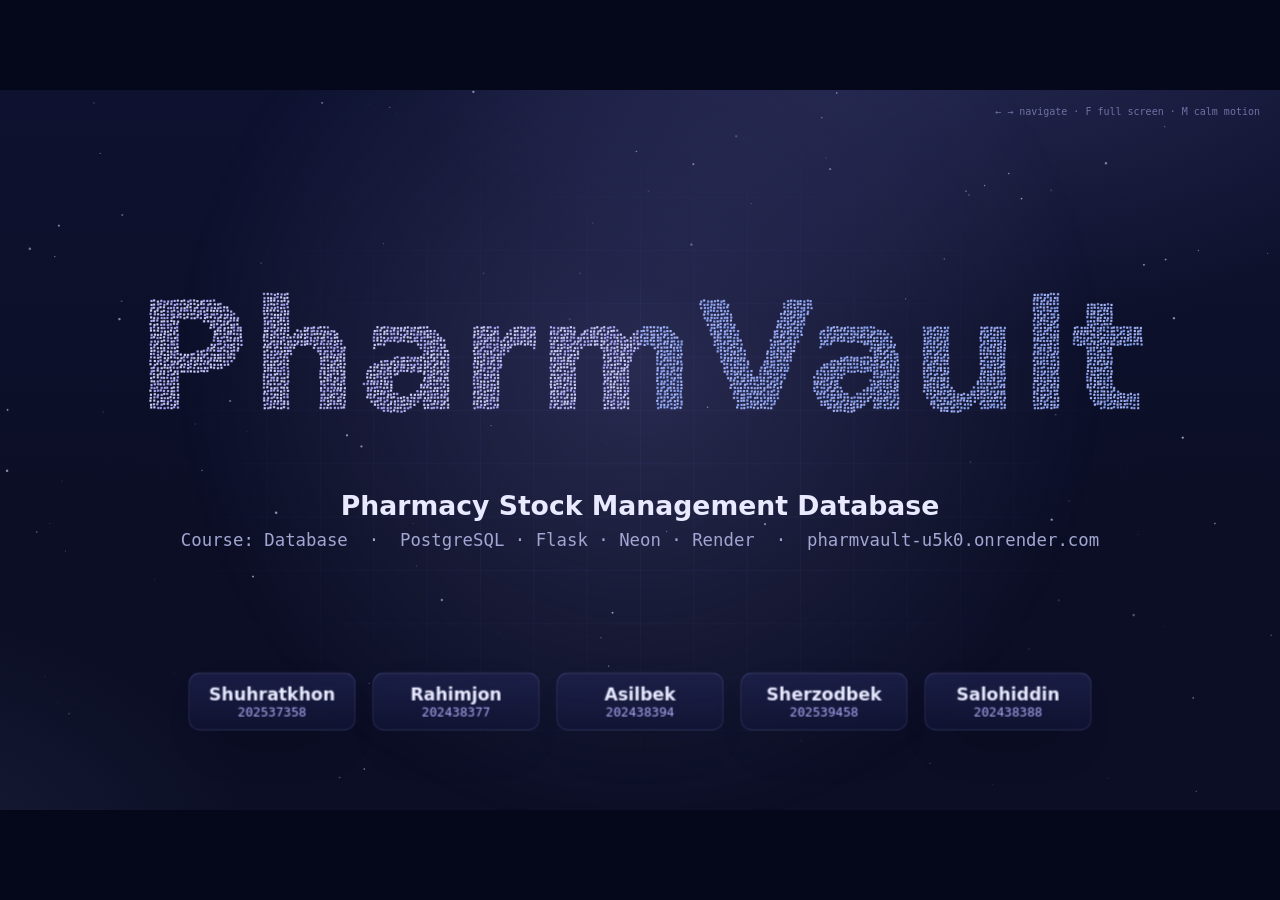
==== commit 270d319a: "Loop the update/delete demo with a play/pause button" ====
--- a/presentation.html
+++ b/presentation.html
@@ -522,14 +522,17 @@
 body.calm .arch .flow{animation:none}
 
 /* play / pause for the animated website demos (pages 4-5) */
-.frame .pp{position:absolute;right:28px;bottom:28px;z-index:6;width:58px;height:58px;border-radius:50%;border:1.5px solid rgba(176,173,249,.7);
+.pp{position:absolute;right:28px;bottom:28px;z-index:6;width:58px;height:58px;border-radius:50%;border:1.5px solid rgba(176,173,249,.7);
   background:rgba(13,16,48,.85);cursor:pointer;display:grid;place-items:center;box-shadow:0 0 24px -4px rgba(176,173,249,.6);transition:transform .2s,background .2s}
-.frame .pp:hover{transform:scale(1.08);background:rgba(108,103,216,.9)}
-.frame .pp svg{width:26px;height:26px;fill:#e9eaff}
-.frame .pp .i-play{display:none}
-.frame.paused .pp .i-play{display:block}.frame.paused .pp .i-pause{display:none}
+.pp:hover{transform:scale(1.08);background:rgba(108,103,216,.9)}
+.pp svg{width:26px;height:26px;fill:#e9eaff}
+.pp .i-play{display:none}
+.paused .pp .i-play{display:block}.paused .pp .i-pause{display:none}
 .frame.paused .frame-in, .frame.paused .frame-in *{animation-play-state:paused!important}
-@media print{.frame .pp{display:none}}
+@media print{.pp{display:none}}
+.tbl-wrap{position:relative}
+.tbl-wrap .pp{right:-22px;bottom:-22px;width:50px;height:50px}
+.tbl-wrap.paused .result, .tbl-wrap.paused .result *{animation-play-state:paused!important}
 </style>
 </head>
 <body>
@@ -1345,14 +1348,14 @@
       <div class="editor glass"><div class="bar"><i></i><i></i><i></i><svg class="lg-sm" viewBox="0 0 24 24"><use href="#lg-python" fill="#6b8ef0"/></svg><span>web_stock.py · load()</span><span class="op" style="background:var(--yellow)">UPDATE</span></div><button class="crop" data-cap="PyCharm · web_stock.py · load()" style="background:rgb(42,42,57)"><img src="[data-uri]" alt="web_stock.py · load()"></button></div>
     </div>
     <div>
-      <div class="result glass" id="res12">
+      <div class="tbl-wrap" id="tw12"><div class="result glass" id="res12">
         <div class="rh"><span>ID</span><span>Name</span><span>Price</span><span>Qty</span><span>Status</span></div>
         <div class="rr"><span>1</span><span>Fresh Niacin Essentials</span><span>22.14</span><span class="y">10</span><span class="y">Low</span></div>
         <div class="rr" id="upd-row"><span>2</span><span>Prime Chamomile Extract</span><span>52.91</span><span class="cellnew" id="upd-cell">244</span><span id="upd-status">OK</span></div>
         <div class="rr"><span>3</span><span>Calm Vitamin B6 Select</span><span>74.33</span><span>185</span><span>OK</span></div>
         <div class="rr" id="del-row2"><span>4</span><span>Simple Zinc Formula</span><span>45.42</span><span>148</span><span>OK</span></div>
         <div class="rr"><span>5</span><span>Relief Glycerin Care</span><span>123.76</span><span class="r">3</span><span class="r">Very low</span></div>
-      </div>
+      </div><button class="pp" aria-label="Pause" title="Play / pause"><svg viewBox="0 0 24 24"><path class="i-pause" d="M7 5h3.5v14H7zM13.5 5H17v14h-3.5z"/><path class="i-play" d="M8 5l11 7-11 7z"/></svg></button></div>
       <div class="crud-row"><svg class="crud-fig" viewBox="0 0 270 270">
       <circle cx="135" cy="135" r="108" fill="none" stroke="#3b4180" stroke-dasharray="4 7"/>
       <circle cx="135" cy="135" r="80" fill="url(#cf-g)"/>
@@ -1662,7 +1665,6 @@
       const res = document.getElementById("res12"), cell = document.getElementById("upd-cell"), st = document.getElementById("upd-status");
       cell.textContent = "244"; cell.className = "cellnew"; st.textContent = "OK"; st.className = ""; res.classList.remove("flash");
       const doUpdate = () => { cell.textContent = "5"; cell.classList.add("r"); st.textContent = "Very low"; st.className = "r"; res.classList.remove("flash"); void res.offsetWidth; res.classList.add("flash"); };
-      if (calm) doUpdate(); else sideTimers.push(setTimeout(doUpdate, 2600));
       const del = document.getElementById("del-row2");
       del.classList.remove("gone"); res.querySelectorAll(".dust").forEach((d) => d.remove());
       const doDelete = () => {
@@ -1677,7 +1679,21 @@
           res.appendChild(d);
         }
       };
-      typeSlide(s, () => { if (calm) doDelete(); else sideTimers.push(setTimeout(doDelete, 4200)); });
+      const tw = document.getElementById("tw12");
+      const reset = () => { cell.textContent = "244"; cell.className = "cellnew"; st.textContent = "OK"; st.className = ""; res.classList.remove("flash");
+                            del.classList.remove("gone"); res.querySelectorAll(".dust").forEach((d) => d.remove()); };
+      typeSlide(s);
+      if (calm) { doUpdate(); doDelete(); }
+      else {
+        let t = 0, upd = false, dl = false;   // ~9 s loop: update at 2.6 s, delete at 4.2 s, reset at 8 s
+        sideTimers.push(setInterval(() => {
+          if (tw.classList.contains("paused")) return;
+          t += 100;
+          if (!upd && t >= 2600) { upd = true; doUpdate(); }
+          if (!dl && t >= 4200) { dl = true; doDelete(); }
+          if (t >= 8000) { t = 0; upd = dl = false; reset(); }
+        }, 100));
+      }
     }
   }
 
@@ -1738,9 +1754,9 @@
 })();
 </script>
 <script>
-document.querySelectorAll(".frame .pp").forEach((b) => b.addEventListener("click", (e) => {
+document.querySelectorAll(".pp").forEach((b) => b.addEventListener("click", (e) => {
   e.stopPropagation();
-  const f = b.closest(".frame"), p = f.classList.toggle("paused");
+  const f = b.closest(".frame, .tbl-wrap"), p = f.classList.toggle("paused");
   b.setAttribute("aria-label", p ? "Play" : "Pause");
 }));
 </script>
